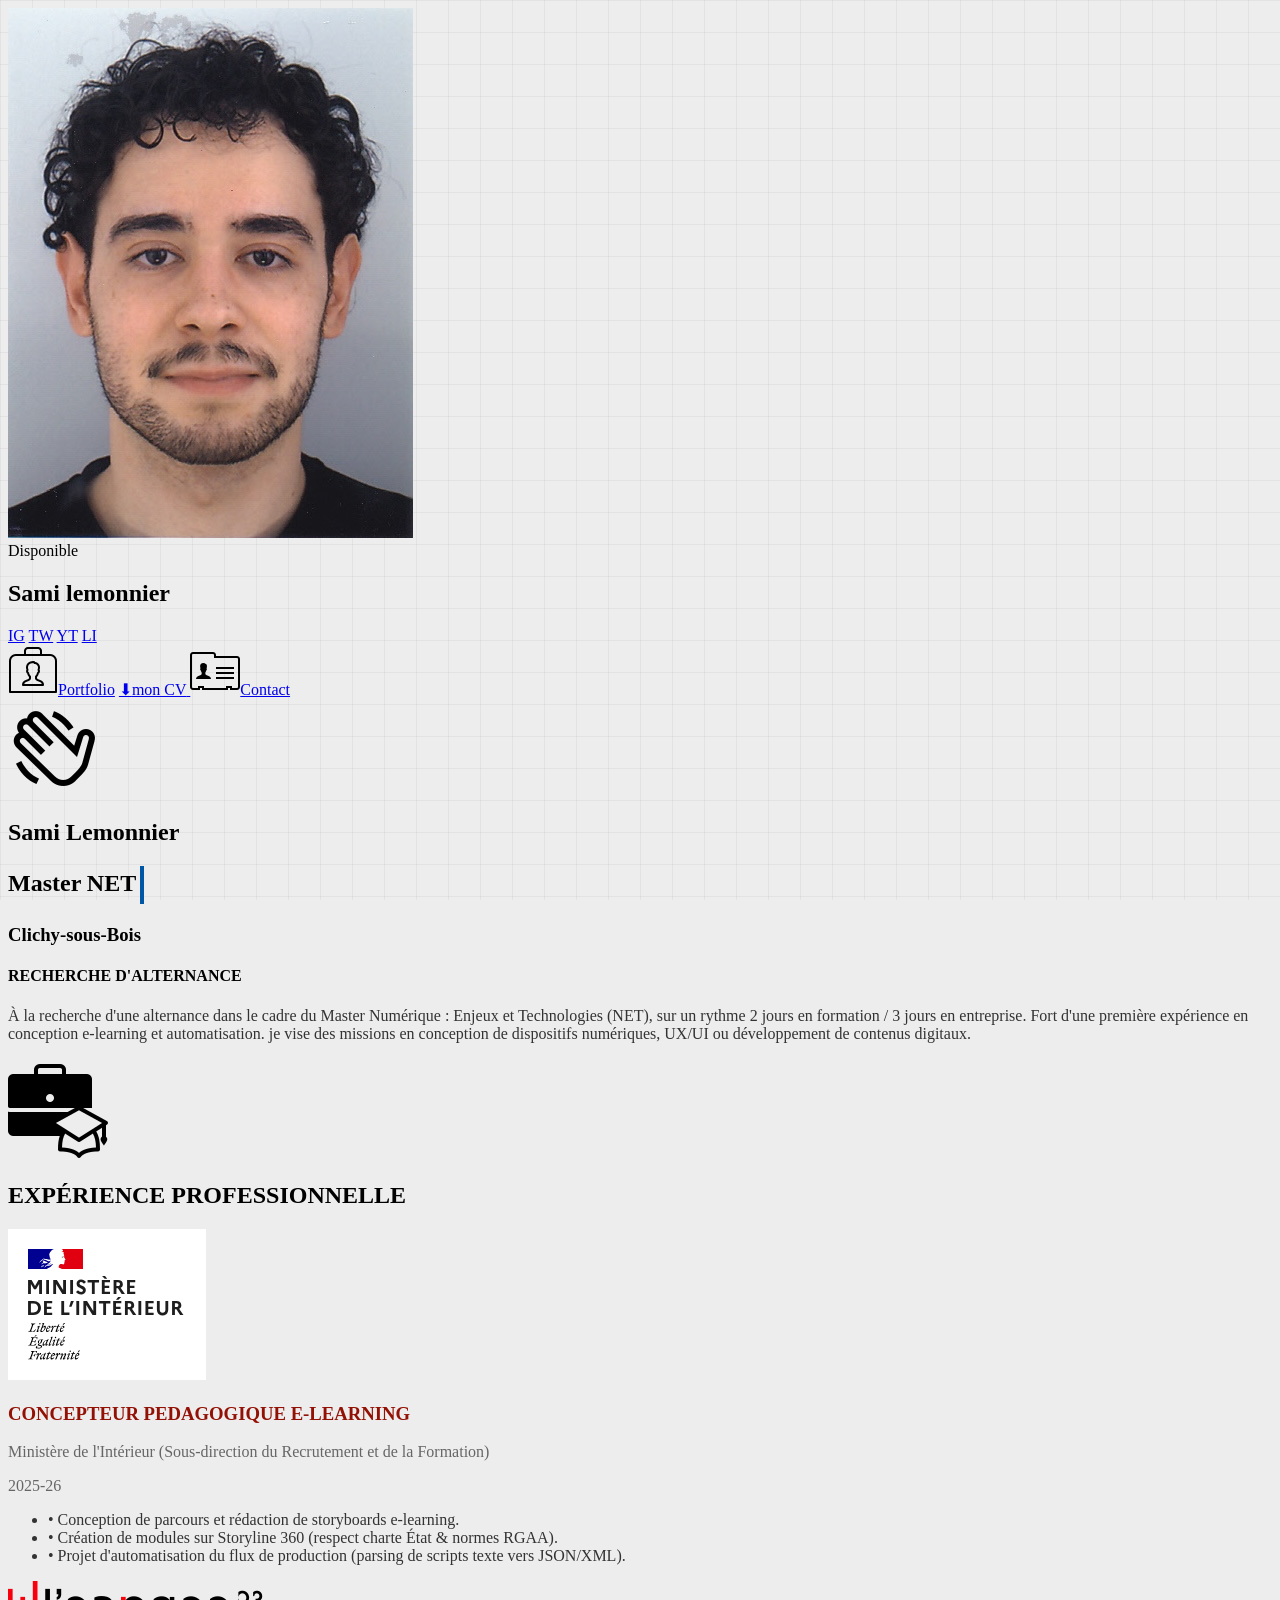
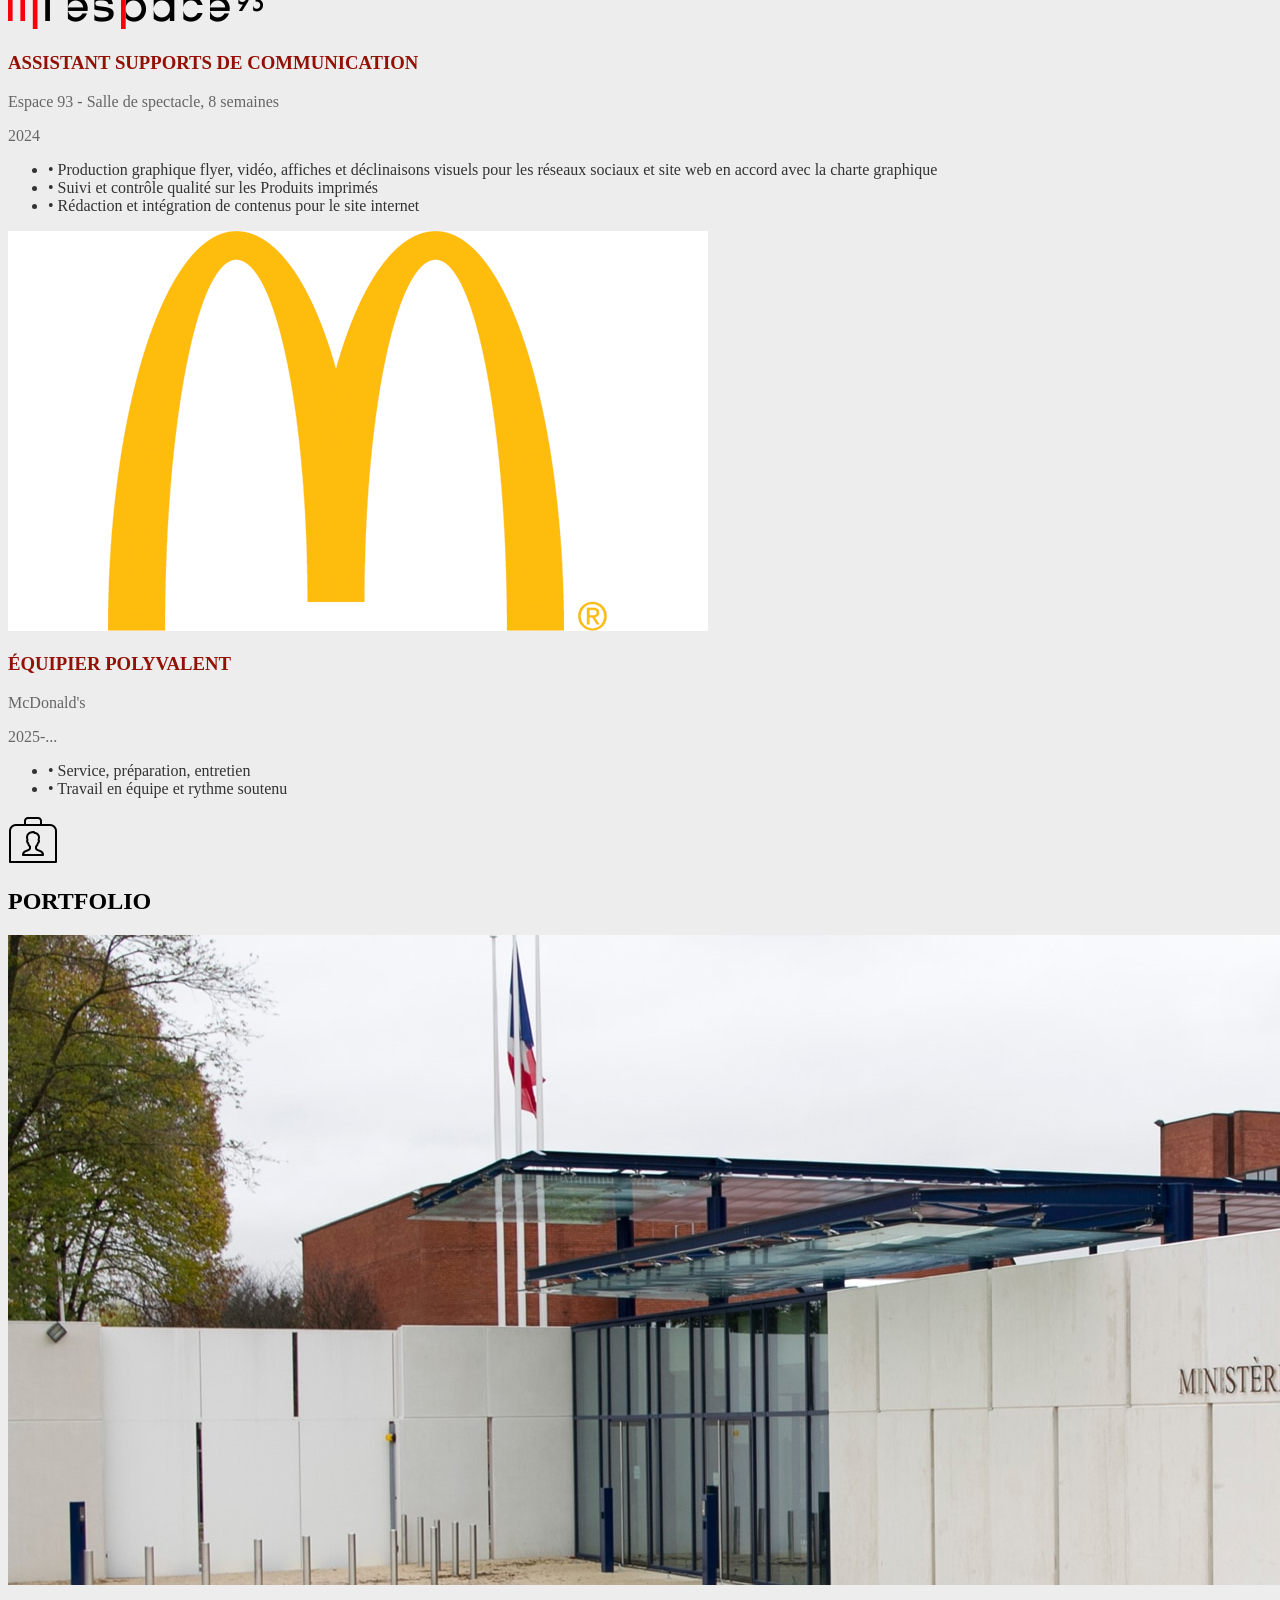
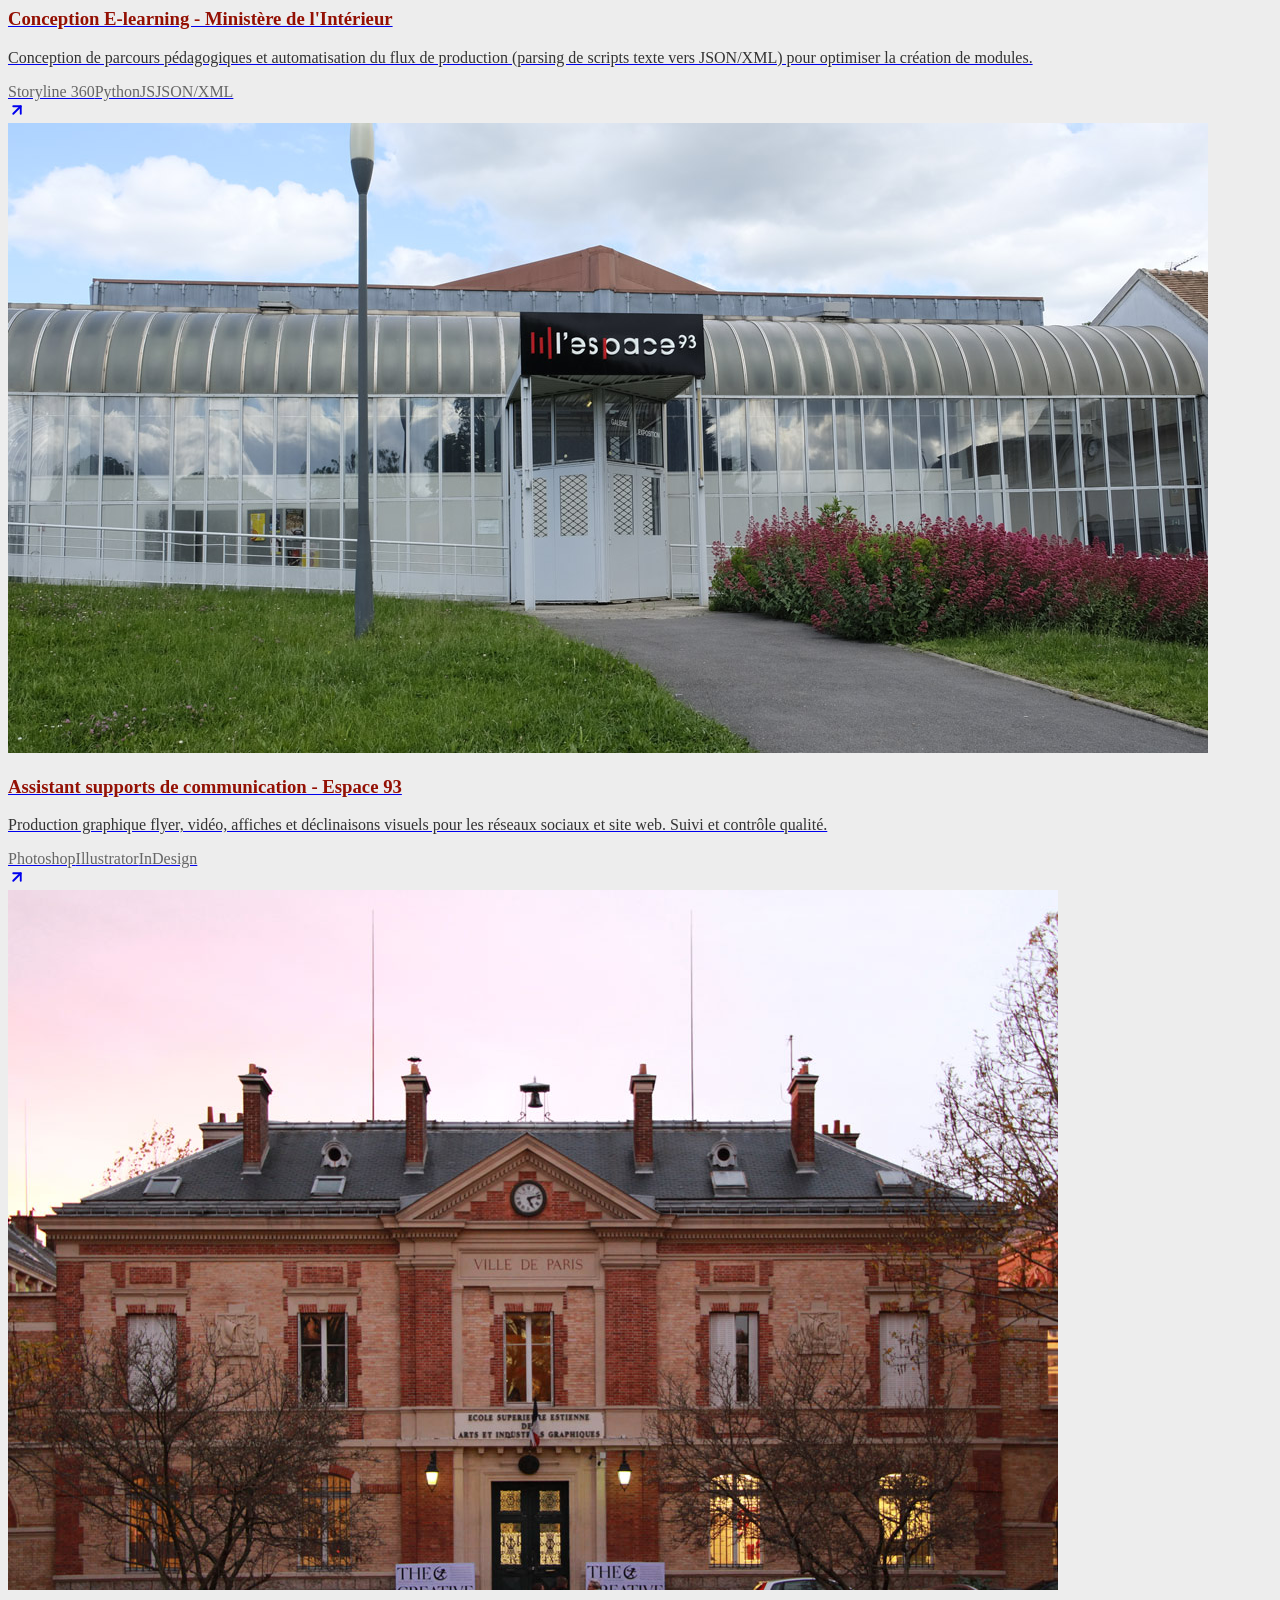
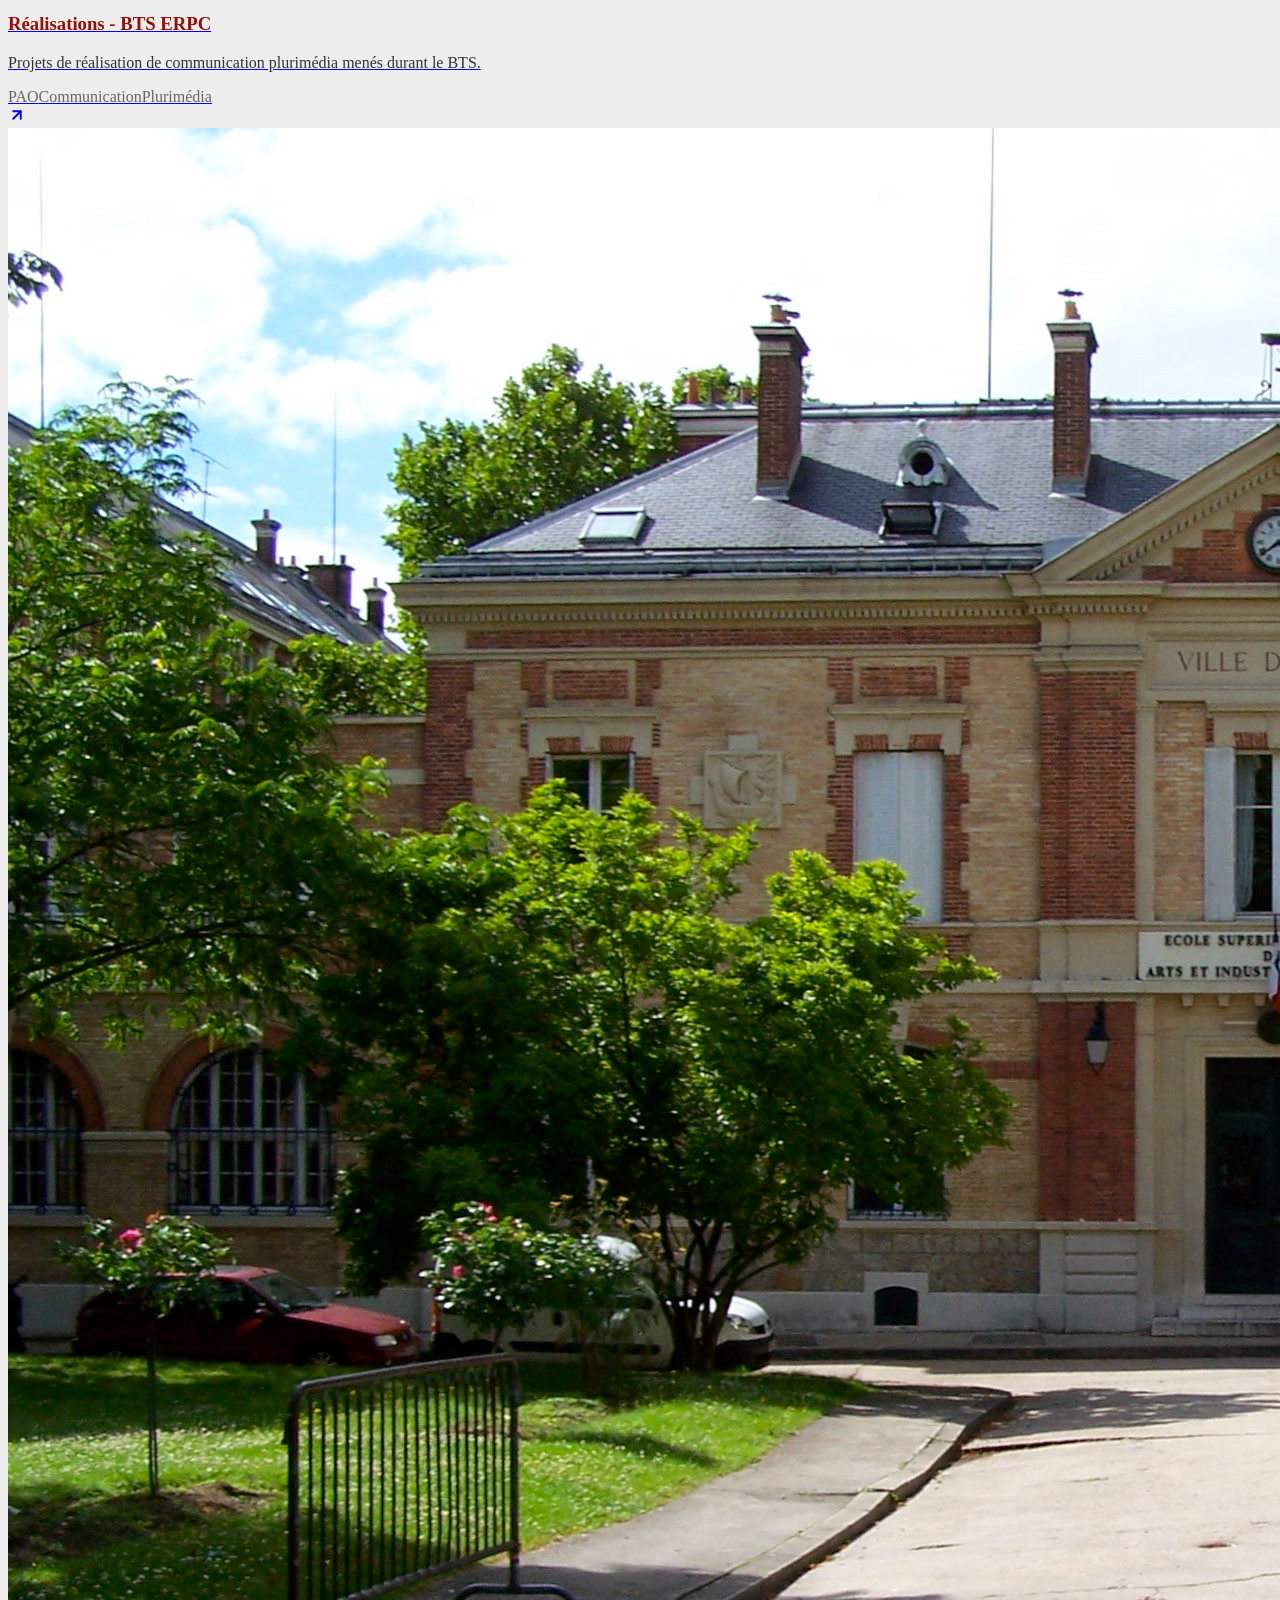
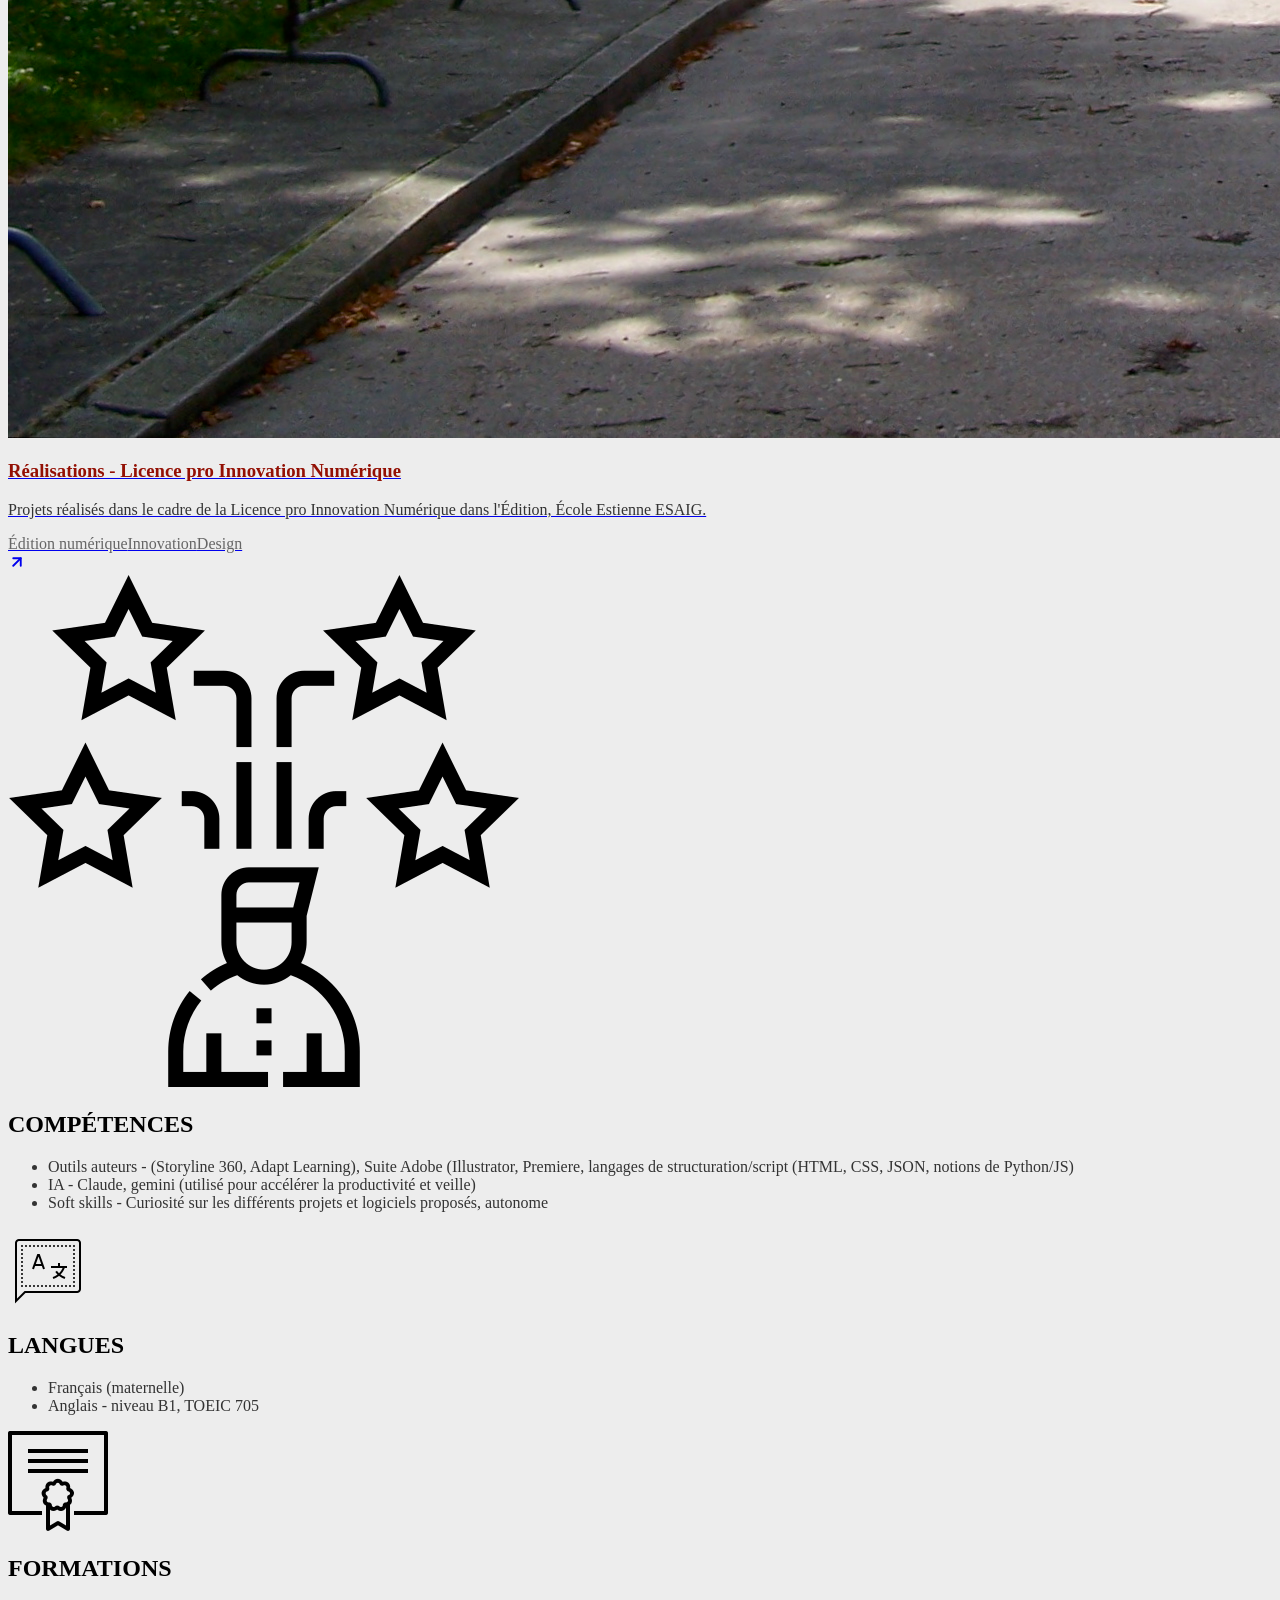
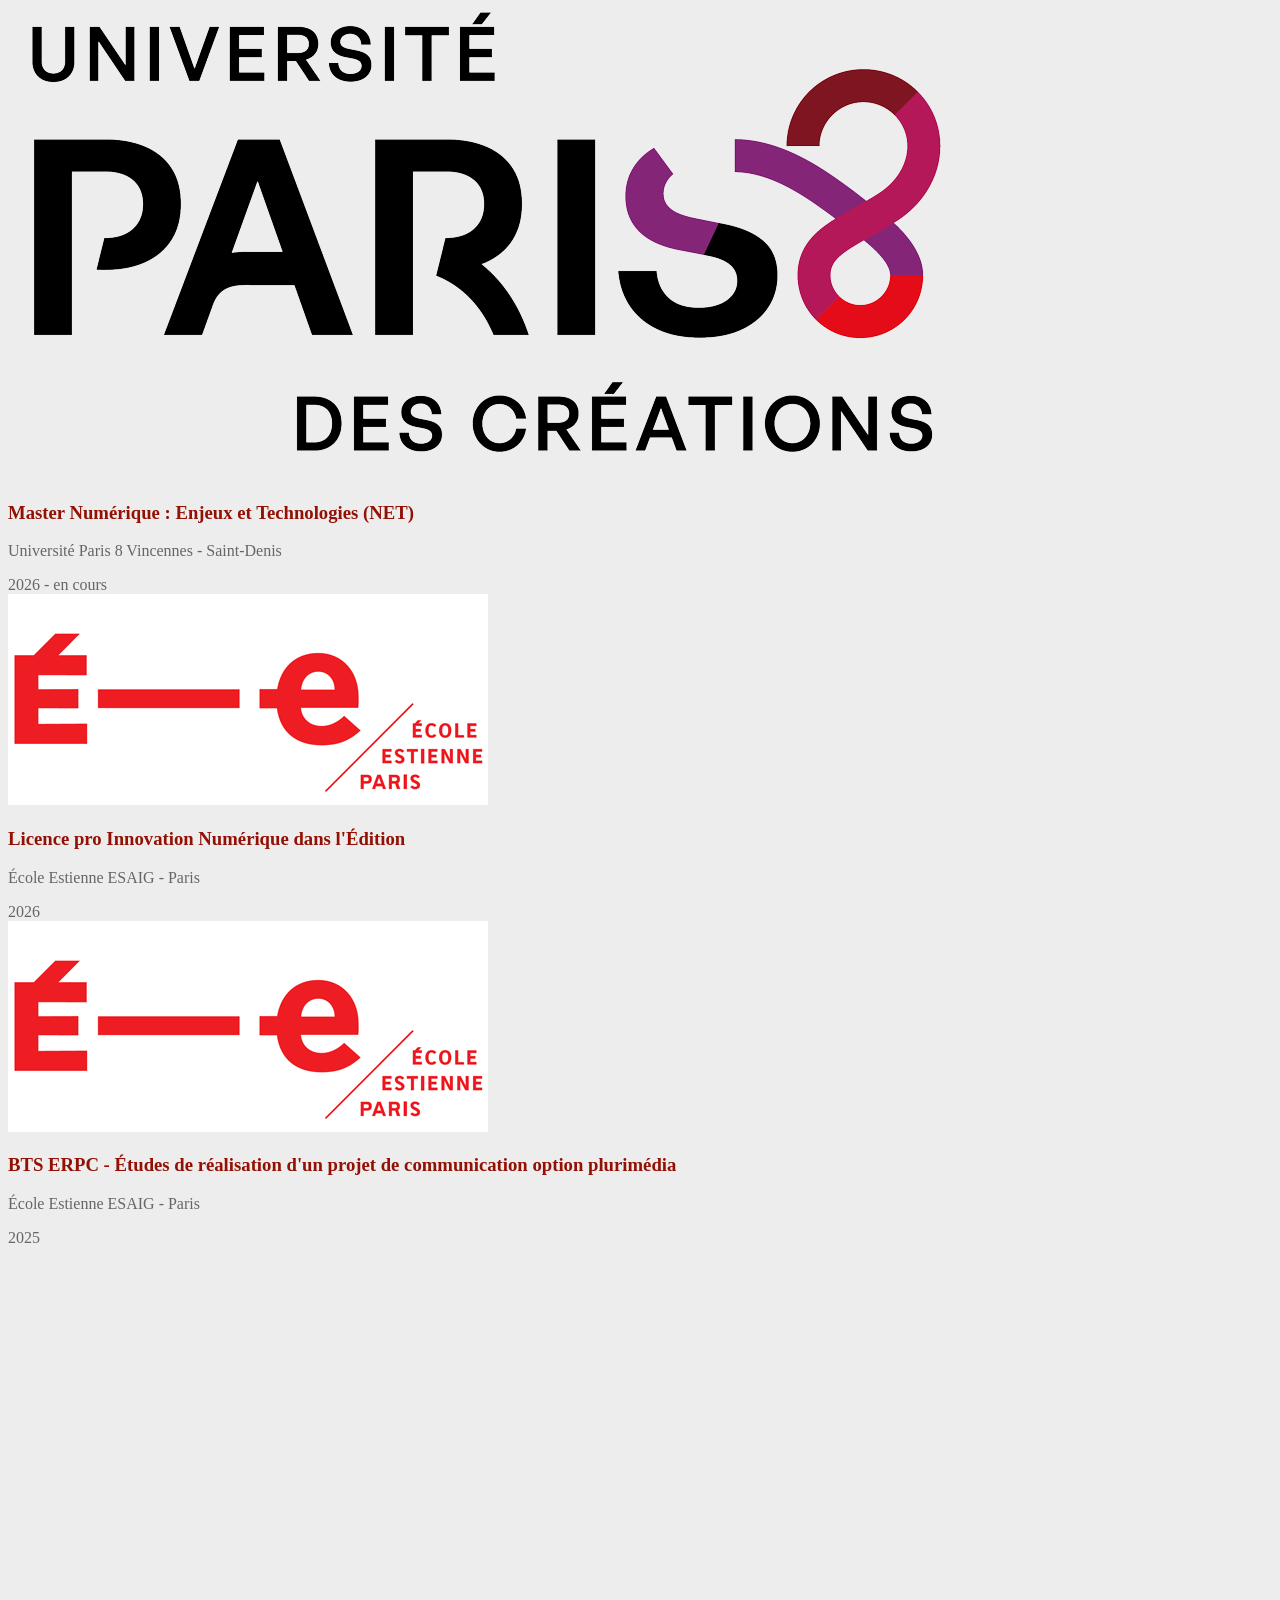
==== index.html @ 73769d4d "Add files via upload Ajout des fichiers du site" ====
<!DOCTYPE html><html class="bg-[#ededed] text-black font-sans min-h-screen" lang="fr" style=""><head>
<meta charset="utf-8">
<meta content="width=device-width, initial-scale=1.0" name="viewport">
<title>Sami Lemonnier - CV / Portfolio</title>
<script src="https://cdn.tailwindcss.com?plugins=forms,container-queries"></script>
<link href="https://fonts.googleapis.com/css2?family=Poppins:wght@300;400;500;600;700&display=swap" rel="stylesheet">
<script>
tailwind.config = {
  theme: {
    extend: {
      fontFamily: {
        sans: ['Poppins', 'sans-serif']
      },
      colors: {
        'surface': '#ededed',
        'surface-container': '#f4f3f3',
        'azure': '#0057a5',
        'accent-red': '#931004',
        'divider': '#3f3f3e',
      }
    }
  }
}
  </script>



<style>
.reveal {
  opacity: 0;
  transform: translateY(40px) scale(0.97);
  transition: opacity 0.8s cubic-bezier(0.16, 1, 0.3, 1), transform 0.8s cubic-bezier(0.16, 1, 0.3, 1);
  will-change: opacity, transform;
}
.reveal-card {
  transform: translateY(35px) scale(0.93);
}
.reveal-card.visible {
  transform: translateY(0) scale(1);
}
.reveal.visible {
  opacity: 1;
  transform: translateY(0) scale(1);
}
.reveal-card {
  transition: opacity 0.8s cubic-bezier(0.16, 1, 0.3, 1), transform 0.8s cubic-bezier(0.16, 1, 0.3, 1), box-shadow 0.3s ease;
}

#cursor-gallery {
  transform: translate(-50%, -120%);
  opacity: 0;
  transition: opacity 0.2s ease;
}
#cursor-gallery.active {
  opacity: 1;
}
#cursor-gallery .gallery-img {
  opacity: 0;
  transform: translateY(10px) scale(0.8);
  transition: opacity 0.35s ease, transform 0.35s cubic-bezier(0.34, 1.56, 0.64, 1);
}
#cursor-gallery.active .gallery-img {
  opacity: 1;
  transform: translateY(0) scale(1);
}
#cursor-gallery .gallery-img:nth-child(1) { transition-delay: 0ms; }
#cursor-gallery .gallery-img:nth-child(2) { transition-delay: 40ms; }
#cursor-gallery .gallery-img:nth-child(3) { transition-delay: 80ms; }
#cursor-gallery .gallery-img:nth-child(4) { transition-delay: 120ms; }
#cursor-gallery .gallery-img:nth-child(5) { transition-delay: 160ms; }
</style>
</head>
<style>
  html {
    background-color: #ededed;
    background-image:
      linear-gradient(rgba(63,63,62,0.06) 1px, transparent 1px),
      linear-gradient(90deg, rgba(63,63,62,0.06) 1px, transparent 1px);
    background-size: 32px 32px;
    background-attachment: fixed;
    min-height: 100vh;
  }
</style>
<body class="text-black p-4 md:p-8 flex flex-col md:flex-row gap-8 max-w-7xl mx-auto">
<!-- BEGIN: Sidebar / Profile Info -->
<aside class="w-full md:w-1/3 lg:w-1/4 flex flex-col gap-6" data-purpose="sidebar-profile">
<!-- Profile Card -->
<div class="bg-white rounded-none p-6 shadow-sm border border-gray-200 flex flex-col items-center text-center">
<img alt="Sami Lemonnier Profile Picture" class="w-48 h-64 rounded-none object-cover object-top mb-4" src="images/photo-SAMI-souriant.jpg">
<div class="bg-transparent border border-[#455252] text-black text-xs font-semibold px-3 py-1 rounded-none flex items-center gap-2 mb-4">
<span class="relative flex items-center justify-center w-2 h-2">
<span class="absolute inset-0 rounded-full bg-green-500 opacity-75 animate-ping"></span>
<span class="w-2 h-2 rounded-full bg-green-500"></span>
</span>
        Disponible
      </div>
<h2 class="text-2xl font-bold mb-4">Sami lemonnier</h2>
<!-- Social Links (Placeholders) -->
<div class="flex gap-3 mb-6">
<a class="w-10 h-10 rounded-full bg-surface flex items-center justify-center hover:bg-gray-200 transition-colors" href="#">IG</a>
<a class="w-10 h-10 rounded-full bg-surface flex items-center justify-center hover:bg-gray-200 transition-colors" href="#">TW</a>
<a class="w-10 h-10 rounded-full bg-surface flex items-center justify-center hover:bg-gray-200 transition-colors" href="#">YT</a>
<a class="w-10 h-10 rounded-full bg-surface flex items-center justify-center hover:bg-gray-200 transition-colors" href="#">LI</a>
</div>
<!-- Action Buttons -->
<div class="w-full flex gap-3"><a class="flex-1 border border-divider text-black py-2 rounded-none text-sm font-medium hover:bg-gray-100 transition-colors flex flex-col items-center justify-center gap-1 text-center whitespace-nowrap" href="#portfolio"><img class="w-4 h-4 object-contain" alt="Icône Portfolio" src="images/icone_portfolio.png"><span class="text-xs leading-none">Portfolio</span></a>
<a class="flex-1 border border-divider text-black py-2 rounded-none text-sm font-medium hover:bg-gray-100 transition-colors flex flex-col items-center justify-center gap-1 text-center whitespace-nowrap" href="documents/CV_Sami_Lemonnier.pdf" target="_blank" rel="noopener noreferrer">
<span class="text-base leading-none">⬇</span><span class="text-xs leading-none">mon CV</span>
        </a>
<a class="flex-1 bg-[#00bfff] text-black py-2 rounded-none text-sm font-medium hover:bg-opacity-80 transition-colors flex flex-col items-center justify-center gap-1 text-center whitespace-nowrap" href="#contact">
<img class="w-4 h-4 object-contain" alt="Icône Contact" src="images/icons8-carte-contact-50.png"><span class="text-xs leading-none">Contact</span>
        </a>
</div>
</div>
</aside>
<!-- END: Sidebar / Profile Info -->
<!-- BEGIN: Main Content Area -->
<main class="w-full md:w-2/3 lg:w-3/4 flex flex-col gap-12 pb-12" data-purpose="main-content">
<!-- Hero Section -->
<section data-purpose="hero-intro" class="reveal relative">
<div class="relative z-10 pt-2">
<img class="w-10 h-10 mb-4 object-contain" alt="Icône bienvenue" src="images/icons_hello.png">
<h1 class="text-4xl md:text-5xl lg:text-6xl font-bold mb-2 leading-tight">
        Sami Lemonnier
      </h1>
<h2 class="text-3xl md:text-4xl lg:text-5xl font-bold text-azure mb-2" style="white-space: nowrap; overflow: hidden;">
        <span id="typewriter-text"></span><span id="typewriter-cursor" style="display: inline-block; background-color: #0057a5; width: 4px; height: 38.4px; margin-left: 4px; animation: 1s steps(1, start) infinite blink; vertical-align: middle;"></span>
      </h2>
<h3 class="text-2xl md:text-3xl lg:text-4xl font-bold mb-6">
        Clichy-sous-Bois
      </h3>
<div class="mt-8">
<h4 class="text-sm font-bold uppercase tracking-wider mb-3">RECHERCHE D'ALTERNANCE</h4>
<p class="text-gray-700 leading-relaxed text-sm md:text-base max-w-3xl" style="color: rgb(51, 51, 51);">À la recherche d'une alternance dans le cadre du Master Numérique : Enjeux et Technologies (NET), sur un rythme 2 jours en formation / 3 jours en entreprise. Fort d'une première expérience en conception e-learning et automatisation. je vise des missions en conception de dispositifs numériques, UX/UI ou développement de contenus digitaux.</p>
</div>
</div>
<div class="grid-panel w-full h-6 md:h-8 mt-8"></div>
</section>
<!-- Experience Section -->
<section data-purpose="experience" class="reveal">
<div class="flex items-center gap-3 mb-6">
<img class="w-6 h-6 object-contain" alt="Icône expérience" src="images/icons_exp_pro.png">
<h2 class="text-xl font-bold uppercase tracking-wide text-azure">EXPÉRIENCE PROFESSIONNELLE</h2>
</div>
<div class="flex flex-col gap-4"><article class="bg-white border border-gray-200 rounded-none p-6 shadow-sm hover:shadow-md transition-shadow"><div class="flex justify-between items-start mb-4"><div class="flex items-center gap-4"><img class="w-10 h-10 rounded-none object-contain" alt="Logo Ministère de l'Intérieur" src="images/Logo_du_Ministere_de_l'Interieur_(2020).svg"><div><h3 class="font-bold text-lg" style="color: rgb(147, 16, 4); font-weight: bold;">CONCEPTEUR PEDAGOGIQUE E-LEARNING</h3><p class="text-gray-500 text-sm" style="color: rgb(102, 102, 102);">Ministère de l'Intérieur (Sous-direction du Recrutement et de la Formation)</p></div></div><span class="bg-surface text-gray-600 px-3 py-1 rounded-none text-sm font-medium" style="color: rgb(102, 102, 102);">2025-26</span></div><ul class="text-gray-700 text-sm space-y-2 list-none pl-1" style="color: rgb(51, 51, 51);"><li class="">• Conception de parcours et rédaction de storyboards e-learning.</li><li class="">• Création de modules sur Storyline 360 (respect charte État &amp; normes RGAA).</li><li class="">• Projet d'automatisation du flux de production (parsing de scripts texte vers JSON/XML).</li></ul></article><article class="bg-white border border-gray-200 rounded-none p-6 shadow-sm hover:shadow-md transition-shadow"><div class="flex justify-between items-start mb-4"><div class="flex items-center gap-4"><img class="w-10 h-10 rounded-none object-contain" alt="Logo Espace 93" src="images/logo_espace_93.png"><div><h3 class="font-bold text-lg" style="color: rgb(147, 16, 4); font-weight: bold;">ASSISTANT SUPPORTS DE COMMUNICATION</h3><p class="text-gray-500 text-sm" style="color: rgb(102, 102, 102);">Espace 93 - Salle de spectacle, 8 semaines</p></div></div><span class="bg-surface text-gray-600 px-3 py-1 rounded-none text-sm font-medium" style="color: rgb(102, 102, 102);">2024</span></div><ul class="text-gray-700 text-sm space-y-2 list-none pl-1" style="color: rgb(51, 51, 51);"><li class="">• Production graphique flyer, vidéo, affiches et déclinaisons visuels pour les réseaux sociaux et site web en accord avec la charte graphique</li><li class="">• Suivi et contrôle qualité sur les Produits imprimés</li><li class="">• Rédaction et intégration de contenus pour le site internet</li></ul></article><article class="bg-white border border-gray-200 rounded-none p-6 shadow-sm hover:shadow-md transition-shadow"><div class="flex justify-between items-start mb-4"><div class="flex items-center gap-4"><img class="w-10 h-10 rounded-none object-contain" alt="Logo McDonald's" src="images/Logo_macdonald.png"><div><h3 class="font-bold text-lg" style="color: rgb(147, 16, 4); font-weight: bold;">ÉQUIPIER POLYVALENT</h3><p class="text-gray-500 text-sm" style="color: rgb(102, 102, 102);">McDonald's</p></div></div><span class="bg-surface text-gray-600 px-3 py-1 rounded-none text-sm font-medium" style="color: rgb(102, 102, 102);">2025-...</span></div><ul class="text-gray-700 text-sm space-y-2 list-none pl-1" style="color: rgb(51, 51, 51);"><li class="">• Service, préparation, entretien</li><li class="">• Travail en équipe et rythme soutenu</li></ul></article></div>
</section>
<!-- Portfolio Section -->
<section data-purpose="portfolio" id="portfolio" class="flex flex-col gap-6"><div class="flex items-center gap-3 mb-6"><img class="w-6 h-6 object-contain" alt="Icône portfolio" src="images/icone_portfolio.png"><h2 class="text-xl font-bold uppercase tracking-wide text-azure">PORTFOLIO</h2></div><div class="grid grid-cols-1 md:grid-cols-2 gap-0">

<a href="portfolio-ministere-interieur.html" class="reveal reveal-stagger reveal-card bg-white border border-gray-200 -m-px rounded-none overflow-hidden shadow-sm hover:shadow-md hover:z-10 relative group block" style="transition-delay:0ms;"><div class="h-48 bg-gray-100 flex items-center justify-center text-gray-400 overflow-hidden"><img class="w-full h-full object-cover transition-transform duration-500 ease-out group-hover:scale-110" alt="Image Ministère de l'Intérieur" src="images/SDRF-LOGNES.jpg"></div><div class="p-6"><h3 class="font-bold text-lg mb-2" style="color: #931004;">Conception E-learning - Ministère de l'Intérieur</h3><p class="text-sm mb-4" style="color: #333333;">Conception de parcours pédagogiques et automatisation du flux de production (parsing de scripts texte vers JSON/XML) pour optimiser la création de modules.</p><div class="flex gap-2 flex-wrap"><span class="text-xs px-2 py-1 bg-surface rounded-none" style="color: #666666;">Storyline 360</span><span class="text-xs px-2 py-1 bg-surface rounded-none" style="color: #666666;">Python</span><span class="text-xs px-2 py-1 bg-surface rounded-none" style="color: #666666;">JS</span><span class="text-xs px-2 py-1 bg-surface rounded-none" style="color: #666666;">JSON/XML</span></div></div><div class="absolute bottom-4 right-4 w-10 h-10 rounded-full border-2 border-accent-red flex items-center justify-center text-accent-red transition-all duration-300 group-hover:bg-accent-red group-hover:text-white group-hover:rotate-45 active:scale-90">
<svg xmlns="http://www.w3.org/2000/svg" width="18" height="18" viewBox="0 0 24 24" fill="none" stroke="currentColor" stroke-width="2.5" stroke-linecap="round" stroke-linejoin="round"><line x1="7" y1="17" x2="17" y2="7"></line><polyline points="7 7 17 7 17 17"></polyline></svg>
</div></a>

<a href="portfolio-espace93.html" class="reveal reveal-stagger reveal-card bg-white border border-gray-200 -m-px rounded-none overflow-hidden shadow-sm hover:shadow-md hover:z-10 relative group block" style="transition-delay:180ms;"><div class="h-48 bg-gray-100 flex items-center justify-center text-gray-400 overflow-hidden"><img class="w-full h-full object-cover transition-transform duration-500 ease-out group-hover:scale-110" alt="Image Espace 93" src="images/photo_Espace93.jpg"></div><div class="p-6"><h3 class="font-bold text-lg mb-2" style="color: #931004;">Assistant supports de communication - Espace 93</h3><p class="text-sm mb-4" style="color: #333333;">Production graphique flyer, vidéo, affiches et déclinaisons visuels pour les réseaux sociaux et site web. Suivi et contrôle qualité.</p><div class="flex gap-2 flex-wrap"><span class="text-xs px-2 py-1 bg-surface rounded-none" style="color: #666666;">Photoshop</span><span class="text-xs px-2 py-1 bg-surface rounded-none" style="color: #666666;">Illustrator</span><span class="text-xs px-2 py-1 bg-surface rounded-none" style="color: #666666;">InDesign</span></div></div><div class="absolute bottom-4 right-4 w-10 h-10 rounded-full border-2 border-accent-red flex items-center justify-center text-accent-red transition-all duration-300 group-hover:bg-accent-red group-hover:text-white group-hover:rotate-45 active:scale-90">
<svg xmlns="http://www.w3.org/2000/svg" width="18" height="18" viewBox="0 0 24 24" fill="none" stroke="currentColor" stroke-width="2.5" stroke-linecap="round" stroke-linejoin="round"><line x1="7" y1="17" x2="17" y2="7"></line><polyline points="7 7 17 7 17 17"></polyline></svg>
</div></a>

<a href="portfolio-licence-pro.html" class="reveal reveal-stagger reveal-card bg-white border border-gray-200 -m-px rounded-none overflow-hidden shadow-sm hover:shadow-md hover:z-10 relative group block" style="transition-delay:360ms;"><div class="h-48 bg-gray-100 flex items-center justify-center text-gray-400 overflow-hidden"><img class="w-full h-full object-cover transition-transform duration-500 ease-out group-hover:scale-110" alt="Image BTS ERPC" src="images/estienne-2.jpg"></div><div class="p-6"><h3 class="font-bold text-lg mb-2" style="color: #931004;">Réalisations - BTS ERPC</h3><p class="text-sm mb-4" style="color: #333333;">Projets de réalisation de communication plurimédia menés durant le BTS.</p><div class="flex gap-2 flex-wrap"><span class="text-xs px-2 py-1 bg-surface rounded-none" style="color: #666666;">PAO</span><span class="text-xs px-2 py-1 bg-surface rounded-none" style="color: #666666;">Communication</span><span class="text-xs px-2 py-1 bg-surface rounded-none" style="color: #666666;">Plurimédia</span></div></div><div class="absolute bottom-4 right-4 w-10 h-10 rounded-full border-2 border-accent-red flex items-center justify-center text-accent-red transition-all duration-300 group-hover:bg-accent-red group-hover:text-white group-hover:rotate-45 active:scale-90">
<svg xmlns="http://www.w3.org/2000/svg" width="18" height="18" viewBox="0 0 24 24" fill="none" stroke="currentColor" stroke-width="2.5" stroke-linecap="round" stroke-linejoin="round"><line x1="7" y1="17" x2="17" y2="7"></line><polyline points="7 7 17 7 17 17"></polyline></svg>
</div></a>

<a href="portfolio-licence-pro.html" class="reveal reveal-stagger reveal-card bg-white border border-gray-200 -m-px rounded-none overflow-hidden shadow-sm hover:shadow-md hover:z-10 relative group block" style="transition-delay:540ms;"><div class="h-48 bg-gray-100 flex items-center justify-center text-gray-400 overflow-hidden"><img class="w-full h-full object-cover transition-transform duration-500 ease-out group-hover:scale-110" alt="Image Licence pro" src="images/Ecole_Estienne_Paris.jpeg"></div><div class="p-6"><h3 class="font-bold text-lg mb-2" style="color: #931004;">Réalisations - Licence pro Innovation Numérique</h3><p class="text-sm mb-4" style="color: #333333;">Projets réalisés dans le cadre de la Licence pro Innovation Numérique dans l'Édition, École Estienne ESAIG.</p><div class="flex gap-2 flex-wrap"><span class="text-xs px-2 py-1 bg-surface rounded-none" style="color: #666666;">Édition numérique</span><span class="text-xs px-2 py-1 bg-surface rounded-none" style="color: #666666;">Innovation</span><span class="text-xs px-2 py-1 bg-surface rounded-none" style="color: #666666;">Design</span></div></div><div class="absolute bottom-4 right-4 w-10 h-10 rounded-full border-2 border-accent-red flex items-center justify-center text-accent-red transition-all duration-300 group-hover:bg-accent-red group-hover:text-white group-hover:rotate-45 active:scale-90">
<svg xmlns="http://www.w3.org/2000/svg" width="18" height="18" viewBox="0 0 24 24" fill="none" stroke="currentColor" stroke-width="2.5" stroke-linecap="round" stroke-linejoin="round"><line x1="7" y1="17" x2="17" y2="7"></line><polyline points="7 7 17 7 17 17"></polyline></svg>
</div></a>

</div></section>

<section class="grid grid-cols-1 md:grid-cols-2 gap-8"><div data-purpose="competences"><div class="flex items-center gap-3 mb-6"><img class="w-6 h-6 object-contain" alt="Icône compétences" src="images/skills.png"><h2 class="text-xl font-bold uppercase tracking-wide text-azure">COMPÉTENCES</h2></div><ul class="space-y-4 text-sm" style="color: rgb(51, 51, 51);"><li class=""><span class="font-bold">Outils auteurs</span> - (Storyline 360, Adapt Learning), Suite Adobe (Illustrator, Premiere, langages de structuration/script (HTML, CSS, JSON, notions de Python/JS)</li><li class=""><span class="font-bold">IA</span> - Claude, gemini (utilisé pour accélérer la productivité et veille)</li><li class=""><span class="font-bold">Soft skills</span> - Curiosité sur les différents projets et logiciels proposés, autonome</li></ul></div><div data-purpose="languages"><div class="flex items-center gap-3 mb-6"><img class="w-6 h-6 object-contain" alt="Icône langues" src="images/icons-langue.png"><h2 class="text-xl font-bold uppercase tracking-wide text-azure">LANGUES</h2></div><ul class="space-y-2 text-sm" style="color: rgb(51, 51, 51);"><li class="">Français (maternelle)</li><li class="">Anglais - niveau B1, TOEIC 705</li></ul></div></section>
<!-- Formations Section -->
<section data-purpose="formations" class="reveal">
<div class="flex items-center gap-3 mb-6">
<img class="w-6 h-6 object-contain" alt="Icône formation" src="images/icons8-diplome-100.png">
<h2 class="text-xl font-bold uppercase tracking-wide text-azure">FORMATIONS</h2>
</div>
<div class="flex flex-col gap-4"><article class="bg-white border border-gray-200 rounded-none p-6 shadow-sm hover:shadow-md transition-shadow"><div class="flex justify-between items-start mb-4"><div class="flex items-center gap-4"><img class="w-10 h-10 rounded-none object-contain" alt="Logo Université Paris 8" src="images/logo_paris8.png"><div><h3 class="font-bold text-lg leading-tight mb-1" style="color: rgb(147, 16, 4); font-weight: bold;">Master Numérique : Enjeux et Technologies (NET)</h3><p class="text-gray-500 text-sm" style="color: rgb(102, 102, 102);">Université Paris 8 Vincennes - Saint-Denis</p></div></div><span class="bg-surface text-gray-600 px-3 py-1 rounded-none text-sm font-medium shrink-0 ml-4" style="color: rgb(102, 102, 102);">2026 - en cours</span></div></article><article class="bg-white border border-gray-200 rounded-none p-6 shadow-sm hover:shadow-md transition-shadow"><div class="flex justify-between items-start mb-4"><div class="flex items-center gap-4"><img class="w-10 h-10 rounded-none object-contain" alt="Logo École Estienne ESAIG" src="images/Logo_Ecole_Estienne.jpg"><div><h3 class="font-bold text-lg leading-tight mb-1" style="color: rgb(147, 16, 4); font-weight: bold;">Licence pro Innovation Numérique dans l'Édition</h3><p class="text-gray-500 text-sm" style="color: rgb(102, 102, 102);">École Estienne ESAIG - Paris</p></div></div><span class="bg-surface text-gray-600 px-3 py-1 rounded-none text-sm font-medium shrink-0 ml-4" style="color: rgb(102, 102, 102);">2026</span></div></article><article class="bg-white border border-gray-200 rounded-none p-6 shadow-sm hover:shadow-md transition-shadow"><div class="flex justify-between items-start mb-4"><div class="flex items-center gap-4"><img class="w-10 h-10 rounded-none object-contain" alt="Logo Lycée Renée Cassin" src="images/Logo_Ecole_Estienne.jpg"><div><h3 class="font-bold text-lg leading-tight mb-1" style="color: rgb(147, 16, 4); font-weight: bold;">BTS ERPC - Études de réalisation d'un projet de communication option plurimédia</h3><p class="text-gray-500 text-sm" style="color: rgb(102, 102, 102);">École Estienne ESAIG - Paris</p></div></div><span class="bg-surface text-gray-600 px-3 py-1 rounded-none text-sm font-medium shrink-0 ml-4" style="color: rgb(102, 102, 102);">2025</span></div></article></div>
</section>
<!-- Logiciels Section -->
<section data-purpose="software-skills" class="reveal">
<div class="flex items-center gap-3 mb-6">
<img class="w-6 h-6 object-contain" alt="Icône logiciels" src="images/icon-logiciels.png">
<h2 class="text-xl font-bold uppercase tracking-wide text-azure">Logiciels</h2>
</div>
<div class="grid grid-cols-1 sm:grid-cols-2 lg:grid-cols-3 gap-4"><div class="bg-white border border-gray-200 rounded-none p-4 flex items-center gap-4 shadow-sm"><img class="w-12 h-12 rounded-none object-contain" alt="Logo InDesign" src="images/InDesign-icon.svg"><div><h4 class="font-bold text-sm">InDesign</h4></div></div><div class="bg-white border border-gray-200 rounded-none p-4 flex items-center gap-4 shadow-sm"><img class="w-12 h-12 rounded-none object-contain" alt="Logo Photoshop" src="images/Adobe_Photoshop_con.svg"><div><h4 class="font-bold text-sm">Photoshop</h4></div></div><div class="bg-white border border-gray-200 rounded-none p-4 flex items-center gap-4 shadow-sm"><img class="w-12 h-12 rounded-none object-contain" alt="Logo Excel" src="images/Microsoft_Office_Excel-logo.svg"><div><h4 class="font-bold text-sm">Excel</h4></div></div><div class="bg-white border border-gray-200 rounded-none p-4 flex items-center gap-4 shadow-sm"><img class="w-12 h-12 rounded-none object-contain" alt="Logo Acrobat pro" src="images/Adobe_Acrobat_DC_logo_2020.svg"><div><h4 class="font-bold text-sm">Acrobat pro</h4></div></div><div class="bg-white border border-gray-200 rounded-none p-4 flex items-center gap-4 shadow-sm"><img class="w-12 h-12 rounded-none object-contain" alt="Logo Illustrator" src="images/Adobe_Illustrator_CC_icon.svg"><div><h4 class="font-bold text-sm">Illustrator</h4></div></div><div class="bg-white border border-gray-200 rounded-none p-4 flex items-center gap-4 shadow-sm"><img class="w-12 h-12 rounded-none object-contain" alt="Logo Premiere pro" src="images/Adobe_Premiere_Pro_CC_icon.svg"><div><h4 class="font-bold text-sm">Premiere pro</h4></div></div><div class="bg-white border border-gray-200 rounded-none p-4 flex items-center gap-4 shadow-sm"><img class="w-12 h-12 rounded-none object-contain" alt="Logo Visual Studio Code" src="images/Visual_Studio_Code_1.35_icon.svg"><div><h4 class="font-bold text-sm">Visual Code</h4></div></div><div class="bg-white border border-gray-200 rounded-none p-4 flex items-center gap-4 shadow-sm"><img class="w-12 h-12 rounded-none object-contain" alt="Logo WordPress" src="images/WordPress-logotype-wmark.png"><div><h4 class="font-bold text-sm">WordPress</h4></div></div><div class="bg-white border border-gray-200 rounded-none p-4 flex items-center gap-4 shadow-sm"><img class="w-12 h-12 rounded-none object-contain" alt="Logo Storyline" src="images/logo-Articulate-Storyline.svg"><div><h4 class="font-bold text-sm">Storyline</h4></div></div><div class="bg-white border border-gray-200 rounded-none p-4 flex items-center gap-4 shadow-sm"><img class="w-12 h-12 rounded-none object-contain" alt="Logo Figma" src="images/Figma-logo.svg"><div><h4 class="font-bold text-sm">Figma</h4></div></div></div>
</section>
<section data-purpose="interests" class="reveal"><div class="flex items-center gap-3 mb-6"><img class="w-6 h-6 object-contain" alt="Icône portfolio" src="images/passe-temps.png"><h2 class="text-xl font-bold uppercase tracking-wide text-azure">CENTRES D'INTÉRÊTS</h2></div><p class="text-gray-700 text-sm" style="color: rgb(51, 51, 51);"><span class="interest-hover cursor-pointer underline decoration-dotted" data-gallery="cinema">Cinéma</span>, <span class="interest-hover cursor-pointer underline decoration-dotted" data-gallery="jeux">Jeux vidéo</span>, <span class="interest-hover cursor-pointer underline decoration-dotted" data-gallery="culture">Culture populaire</span></p>

</section>
<!-- Contact Section -->
<section data-purpose="contact-form-info" id="contact" class="reveal">
<div class="flex items-center gap-3 mb-6">
<img class="w-6 h-6 object-contain" alt="Icône contact" src="images/icons8-carte-contact-50.png">
<h2 class="text-xl font-bold uppercase tracking-wide text-azure">Contact</h2>
</div>
<div class="flex flex-col md:flex-row gap-8">
<!-- Contact Info -->
<div class="w-full md:w-1/2 flex flex-col gap-4">
<div class="bg-white border border-gray-200 rounded-none p-4 flex items-center gap-4 shadow-sm">
<span class="w-10 h-10 bg-green-100 text-green-600 rounded-full flex items-center justify-center p-2"><img class="w-full h-full object-contain" alt="Icône téléphone" src="images/icons8-telephone-80.png"></span>
<div>
<p class="text-gray-500 text-xs uppercase tracking-wide mb-1" style="color: rgb(102, 102, 102);">Numéro de contact</p>
<p class="font-bold text-sm">06.21.29.12.12</p>
</div>
</div>
<div class="bg-white border border-gray-200 rounded-none p-4 flex items-center gap-4 shadow-sm">
<span class="w-10 h-10 bg-blue-100 text-blue-600 rounded-full flex items-center justify-center p-2"><img class="w-full h-full object-contain" alt="Icône email" src="images/icons8-courrier-80.png"></span>
<div>
<p class="text-gray-500 text-xs uppercase tracking-wide mb-1" style="color: rgb(102, 102, 102);">E-mail</p>
<p class="font-bold text-sm">sami.lemonnier22@gmail.com</p>
</div>
</div>
<div class="bg-white border border-gray-200 rounded-none p-4 flex items-center gap-4 shadow-sm">
<span class="w-10 h-10 bg-red-100 text-red-600 rounded-full flex items-center justify-center p-2"><img class="w-full h-full object-contain" alt="Icône localisation" src="images/icons8-marqueur-de-plan-64.png"></span>
<div>
<p class="text-gray-500 text-xs uppercase tracking-wide mb-1" style="color: rgb(102, 102, 102);">Adresse</p>
<p class="font-bold text-sm">Clichy-sous-Bois</p>
</div>
</div>
</div>
<!-- Contact Form -->
<div class="w-full md:w-1/2">
<form id="contactForm" class="flex flex-col gap-4" action="https://formspree.io/f/xqpzabqe" method="POST">
<input class="w-full bg-white border border-gray-200 rounded-none p-3 text-sm focus:outline-none focus:border-azure shadow-sm" placeholder="Nom" type="text" name="nom" required>
<input class="w-full bg-white border border-gray-200 rounded-none p-3 text-sm focus:outline-none focus:border-azure shadow-sm" placeholder="Email" type="email" name="email" required>
<input class="w-full bg-white border border-gray-200 rounded-none p-3 text-sm focus:outline-none focus:border-azure shadow-sm" placeholder="numéro de téléphone" type="tel" name="telephone">
<textarea class="w-full bg-white border border-gray-200 rounded-none p-3 text-sm focus:outline-none focus:border-azure shadow-sm resize-none" placeholder="Message" rows="4" name="message" required></textarea>
<input type="hidden" name="_subject" value="Nouveau message depuis le portfolio">
<button id="contactSubmitBtn" class="w-full bg-[#00bfff] text-black font-medium py-3 rounded-none hover:bg-opacity-80 transition-colors mt-2" type="submit">
              Envoyer message
            </button>
</form>

<!-- Message de confirmation / erreur -->
<div id="formFeedback" class="mt-4 p-3 rounded-none text-sm hidden"></div>

</div>

<script>
document.addEventListener('DOMContentLoaded', function() {
  const form = document.getElementById('contactForm');
  const submitBtn = document.getElementById('contactSubmitBtn');
  const feedback = document.getElementById('formFeedback');

  form.addEventListener('submit', function(e) {
    e.preventDefault();

    const originalBtnText = submitBtn.textContent;
    submitBtn.textContent = 'Envoi en cours...';
    submitBtn.disabled = true;
    feedback.classList.add('hidden');

    const formData = new FormData(form);

    fetch(form.action, {
      method: 'POST',
      body: formData,
      headers: { 'Accept': 'application/json' }
    })
      .then(function(response) {
        if (response.ok) {
          feedback.textContent = 'Merci ! Votre message a bien été envoyé.';
          feedback.className = 'mt-4 p-3 rounded-none text-sm bg-green-100 text-green-800 border border-green-300';
          feedback.classList.remove('hidden');
          form.reset();
        } else {
          return response.json().then(function(data) {
            throw new Error(data.error || 'Une erreur est survenue.');
          });
        }
      })
      .catch(function(error) {
        feedback.textContent = 'Erreur lors de l\'envoi : ' + error.message + ' Réessayez ou contactez-moi directement par email.';
        feedback.className = 'mt-4 p-3 rounded-none text-sm bg-red-100 text-red-800 border border-red-300';
        feedback.classList.remove('hidden');
      })
      .finally(function() {
        submitBtn.textContent = originalBtnText;
        submitBtn.disabled = false;
      });
  });
});
</script>
</section>
</main>
<!-- END: Main Content Area -->









<style>
@keyframes blink {
    50% { opacity: 0; }
}
</style>
<script>
document.addEventListener('DOMContentLoaded', function() {
    const words = ["Étudiant", "Master NET", "Recherche d'alternance"];
    let wordIndex = 0, charIndex = 0, isDeleting = false;
    const textEl = document.getElementById('typewriter-text');

    function type() {
        const currentWord = words[wordIndex];
        if (!isDeleting) {
            textEl.textContent = currentWord.substring(0, charIndex + 1);
            charIndex++;
            if (charIndex === currentWord.length) {
                isDeleting = true;
                setTimeout(type, 1800);
                return;
            }
            setTimeout(type, 80);
        } else {
            textEl.textContent = currentWord.substring(0, charIndex - 1);
            charIndex--;
            if (charIndex === 0) {
                isDeleting = false;
                wordIndex = (wordIndex + 1) % words.length;
                setTimeout(type, 300);
                return;
            }
            setTimeout(type, 40);
        }
    }
    type();
});
</script>

<script>
document.addEventListener('DOMContentLoaded', function() {
    window.scrollTo(0,0);
    const revealEls = document.querySelectorAll('.reveal');
    const observer = new IntersectionObserver((entries) => {
        entries.forEach(entry => {
            if (entry.isIntersecting) {
                entry.target.classList.add('visible');
                observer.unobserve(entry.target);
            }
        });
    }, { threshold: 0.1, rootMargin: '0px 0px -50px 0px' });
    revealEls.forEach(el => observer.observe(el));
});
</script>

<script>
document.addEventListener('DOMContentLoaded', function() {
    let scrollAnimId = null;

    function smoothScrollToElement(targetEl, duration) {
        if (scrollAnimId) cancelAnimationFrame(scrollAnimId);

        const startY = window.scrollY;
        const startTime = performance.now();
        const maxScroll = document.documentElement.scrollHeight - window.innerHeight;

        function easeInOutQuad(t) {
            return t < 0.5 ? 2 * t * t : 1 - Math.pow(-2 * t + 2, 2) / 2;
        }

        function step(currentTime) {
            const elapsed = currentTime - startTime;
            const progress = Math.min(elapsed / duration, 1);
            const eased = easeInOutQuad(progress);

            const currentTargetY = Math.min(
                targetEl.getBoundingClientRect().top + window.scrollY - 20,
                maxScroll
            );
            const distance = currentTargetY - startY;
            window.scrollTo(0, startY + distance * eased);

            if (progress < 1) {
                scrollAnimId = requestAnimationFrame(step);
            } else {
                scrollAnimId = null;
            }
        }
        scrollAnimId = requestAnimationFrame(step);
    }

    document.querySelectorAll('a[href^="#"]').forEach(link => {
        link.addEventListener('click', function(e) {
            const targetId = this.getAttribute('href');
            if (targetId.length > 1) {
                const targetEl = document.querySelector(targetId);
                if (targetEl) {
                    e.preventDefault();
                    smoothScrollToElement(targetEl, 1000);
                }
            }
        });
    });
});
</script>

<script>
document.addEventListener('DOMContentLoaded', function() {
    const galleryEl = document.getElementById('cursor-gallery');
    const galleryImgs = galleryEl.querySelectorAll('.gallery-img');

    // === A REMPLACER : mettez ici vos 5 URLs d'affiches de films et 5 URLs de jaquettes de jeux ===
    const galleries = {
        cinema: [
            'https://encrypted-tbn0.gstatic.com/images?q=tbn:ANd9GcSymGJYj-ByA4KjAjxbl4Egh0cyWnzhhenilPNnjcOZSg&s=10',
            'https://m.media-amazon.com/images/I/81fsCuH2seL._AC_UF894,1000_QL80_.jpg',
            'https://antreducinema.fr/wp-content/uploads/2021/04/fantastic-mr-fox.jpg',
            'https://encrypted-tbn0.gstatic.com/images?q=tbn:ANd9GcTInhuhM21Hzxh9XVoxB6uK_BqJzFeYWPBJHsHsItJdlw&s=10',
            'https://encrypted-tbn0.gstatic.com/images?q=tbn:ANd9GcTdHtuUNoQEHUuF8sJVkxEoKoY95bfKRTrkO7gDvB4m4w&s=10'
        ],
        jeux: [
            'https://encrypted-tbn0.gstatic.com/images?q=tbn:ANd9GcRs_SVubfBX3aFwmy-TNSRKVAGDtIugou6kH8SBXZK81A&s=10',
            'https://encrypted-tbn0.gstatic.com/images?q=tbn:ANd9GcQc-fU7qGWUxLKcQpR1-kz1eJLr0PZisT32kmzo_ABvOA&s',
            'https://cdn11.bigcommerce.com/s-sdhub7he5o/images/stencil/1280x1280/products/1415/10550/c9c84346a7f8c9608ba2ba8d98bb9f94__34565.1683225006.jpg?c=1',
            'https://encrypted-tbn0.gstatic.com/images?q=tbn:ANd9GcQf_XHAQRPAMtPP6p_aEjlncOmElG9VGzTxzPGpBE-eXQ&s=10',
            'https://encrypted-tbn0.gstatic.com/images?q=tbn:ANd9GcT8cPk8oTCv_01XfAOFDgoPmBCAGg08eWMFczgFdMg74Q&s'
        ],
        culture: [
            'https://encrypted-tbn0.gstatic.com/images?q=tbn:ANd9GcRO5e1QqmLbNyiI8aqD__lfAMWJUL2Uqw6SvtaPzzDnww&s=10',
            'https://encrypted-tbn0.gstatic.com/images?q=tbn:ANd9GcQmidcDih2XqF-CHtnBu4VYzVcOk-YPrsrzm3PRMAGwiA&s=10',
            'https://placehold.co/128x192/2e7d32/ededed?text=Pop+3',
            'https://placehold.co/128x192/2e7d32/ededed?text=Pop+4',
            'https://encrypted-tbn0.gstatic.com/images?q=tbn:ANd9GcSBh4ZYk9VlL3-dUThm6MY9nExqCocpr85i-LQc11WULw&s=10'
        ]
    };

    document.querySelectorAll('.interest-hover').forEach(el => {
        el.addEventListener('mouseenter', function(e) {
            const key = this.getAttribute('data-gallery');
            const urls = galleries[key];
            if (!urls) return;
            galleryImgs.forEach((img, i) => {
                img.src = urls[i] || '';
            });
            galleryEl.style.left = e.clientX + 'px';
            galleryEl.style.top = e.clientY + 'px';
            galleryEl.classList.add('active');
        });

        el.addEventListener('mousemove', function(e) {
            galleryEl.style.left = e.clientX + 'px';
            galleryEl.style.top = e.clientY + 'px';
        });

        el.addEventListener('mouseleave', function() {
            galleryEl.classList.remove('active');
        });
    });
});
</script>
<div id="cursor-gallery" class="fixed pointer-events-none z-50" style="left:-999px; top:-999px;">
<div class="flex gap-2">
<img class="gallery-img w-20 h-28 object-cover border-2 border-white shadow-lg rounded-sm" src="" alt="">
<img class="gallery-img w-20 h-28 object-cover border-2 border-white shadow-lg rounded-sm" src="" alt="">
<img class="gallery-img w-20 h-28 object-cover border-2 border-white shadow-lg rounded-sm" src="" alt="">
<img class="gallery-img w-20 h-28 object-cover border-2 border-white shadow-lg rounded-sm" src="" alt="">
<img class="gallery-img w-20 h-28 object-cover border-2 border-white shadow-lg rounded-sm" src="" alt="">
</div>
</div>

<!-- Bouton Retour en haut -->
<style>
  #backToTopBtn {
    position: fixed;
    bottom: 24px;
    right: 24px;
    width: 48px;
    height: 48px;
    border-radius: 9999px;
    background-color: #ffffff;
    border: 2px solid #931004;
    color: #931004;
    display: flex;
    align-items: center;
    justify-content: center;
    cursor: pointer;
    z-index: 500;
    opacity: 0;
    visibility: hidden;
    transform: translateY(10px);
    transition: opacity 0.3s ease, transform 0.3s ease, visibility 0.3s ease,
      background-color 0.3s ease, color 0.3s ease;
    box-shadow: 0 2px 8px rgba(0, 0, 0, 0.1);
  }
  #backToTopBtn.visible {
    opacity: 1;
    visibility: visible;
    transform: translateY(0);
  }
  #backToTopBtn:hover {
    background-color: #931004;
    color: #ffffff;
  }
  @media (max-width: 768px) {
    #backToTopBtn {
      bottom: 16px;
      right: 16px;
      width: 44px;
      height: 44px;
    }
  }
</style>

<button id="backToTopBtn" aria-label="Retour en haut de la page">
  <svg xmlns="http://www.w3.org/2000/svg" width="20" height="20" viewBox="0 0 24 24" fill="none" stroke="currentColor" stroke-width="2.5" stroke-linecap="round" stroke-linejoin="round">
    <line x1="12" y1="19" x2="12" y2="5"></line>
    <polyline points="5 12 12 5 19 12"></polyline>
  </svg>
</button>

<script>
document.addEventListener('DOMContentLoaded', function() {
  const btn = document.getElementById('backToTopBtn');

  window.addEventListener('scroll', function() {
    if (window.scrollY > 300) {
      btn.classList.add('visible');
    } else {
      btn.classList.remove('visible');
    }
  });

  btn.addEventListener('click', function() {
    window.scrollTo({ top: 0, behavior: 'smooth' });
  });
});
</script>

</body></html>
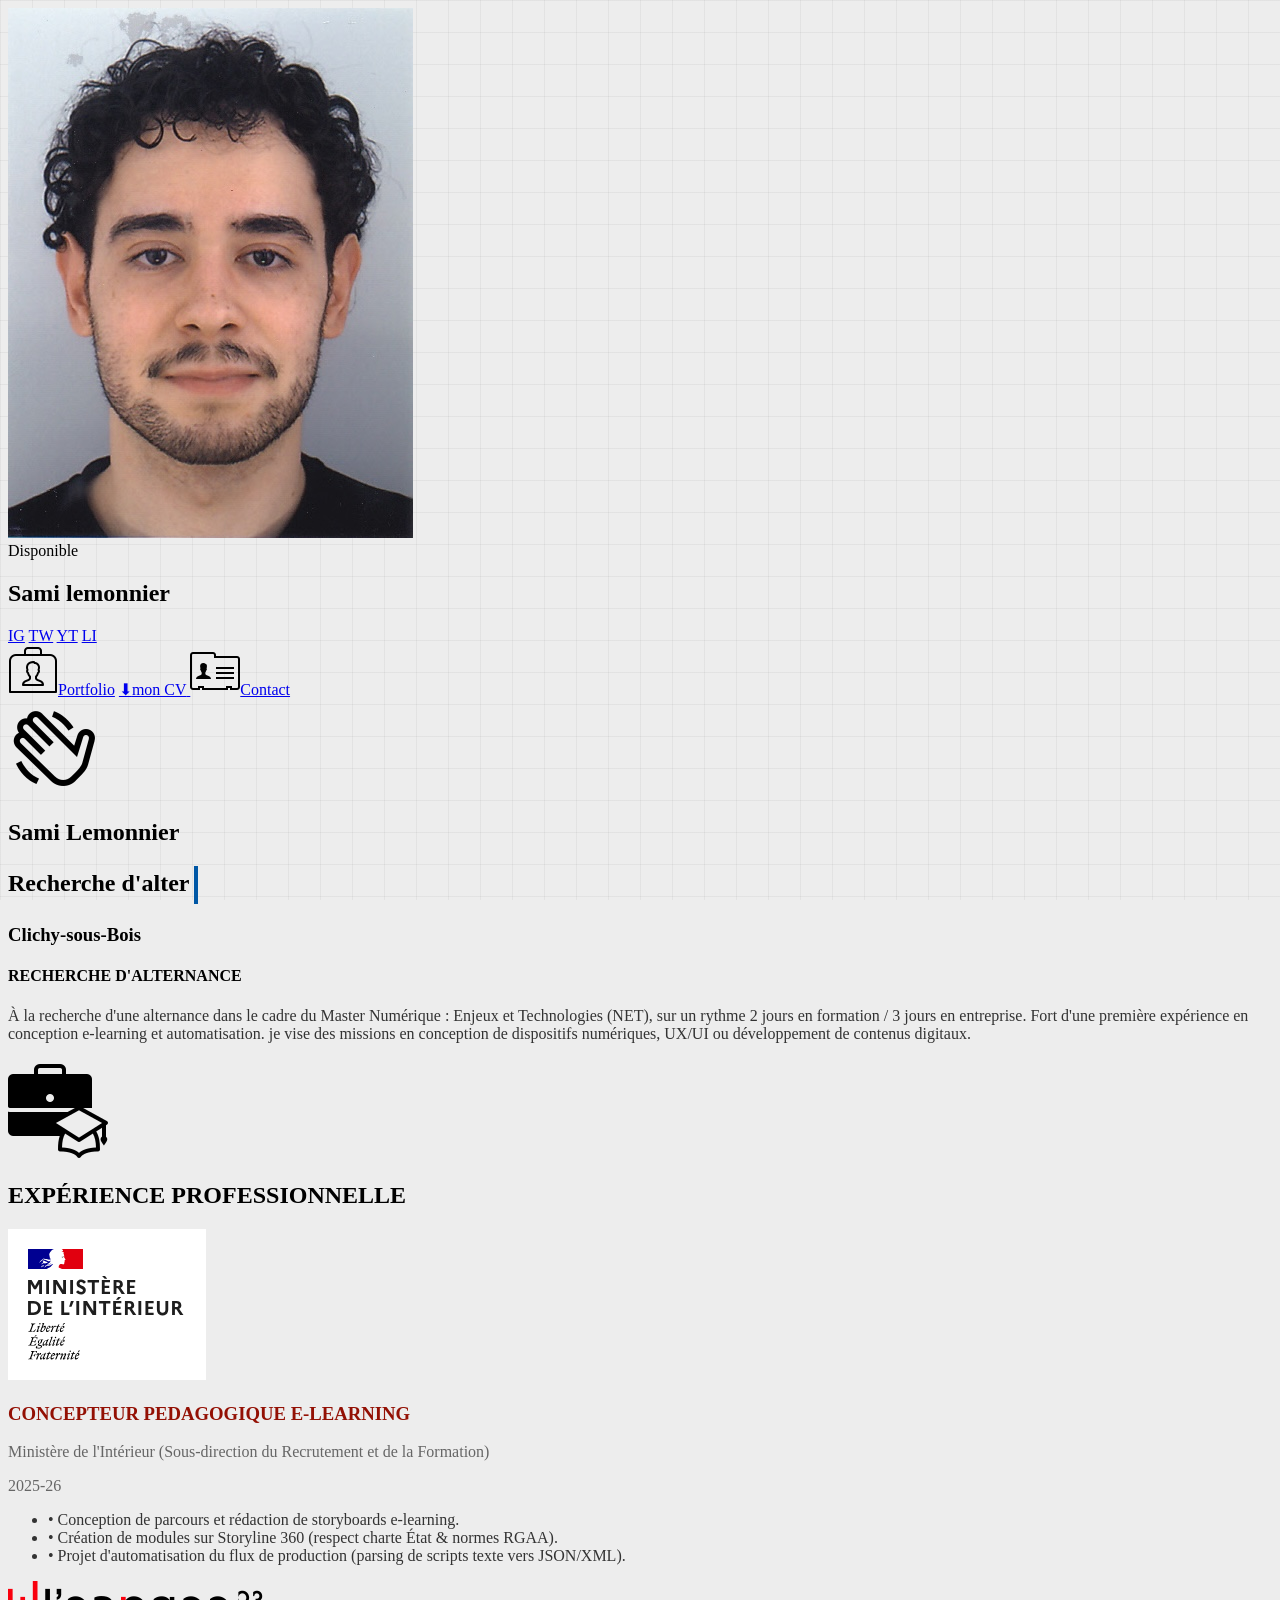
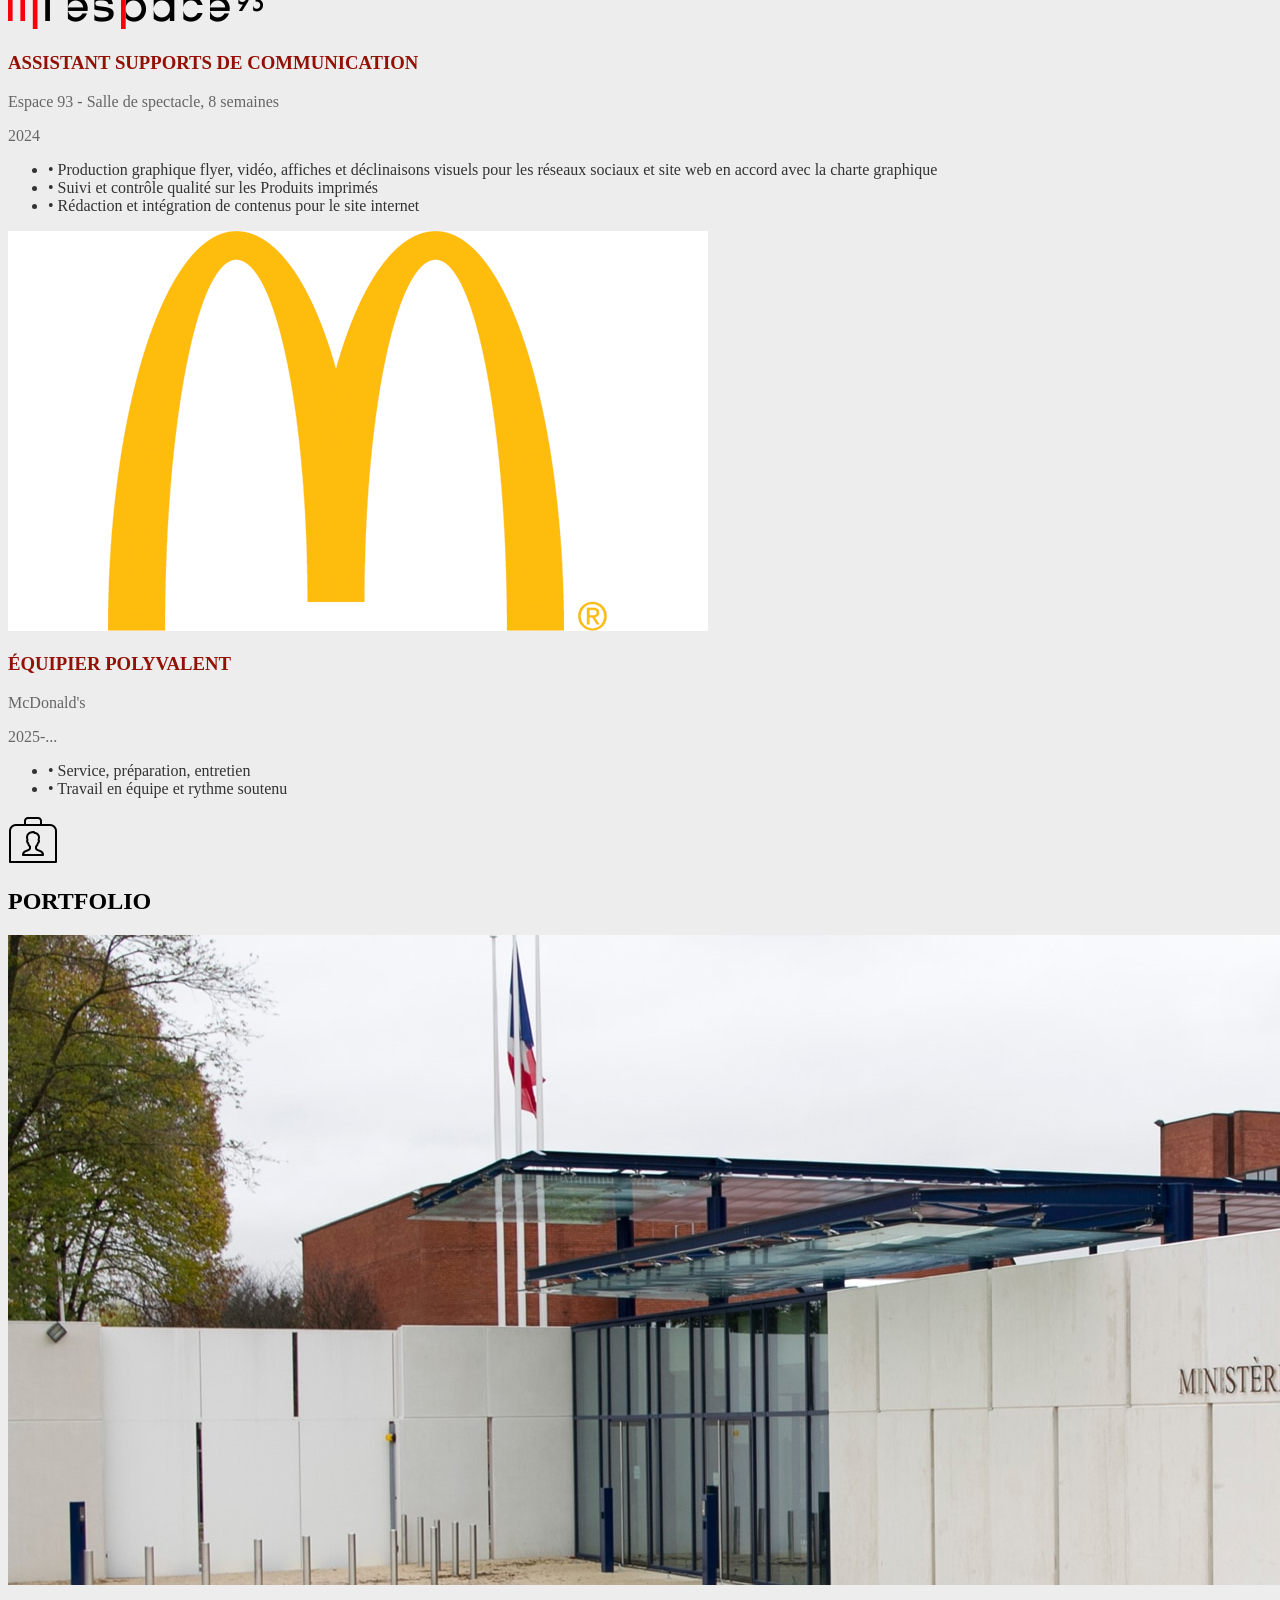
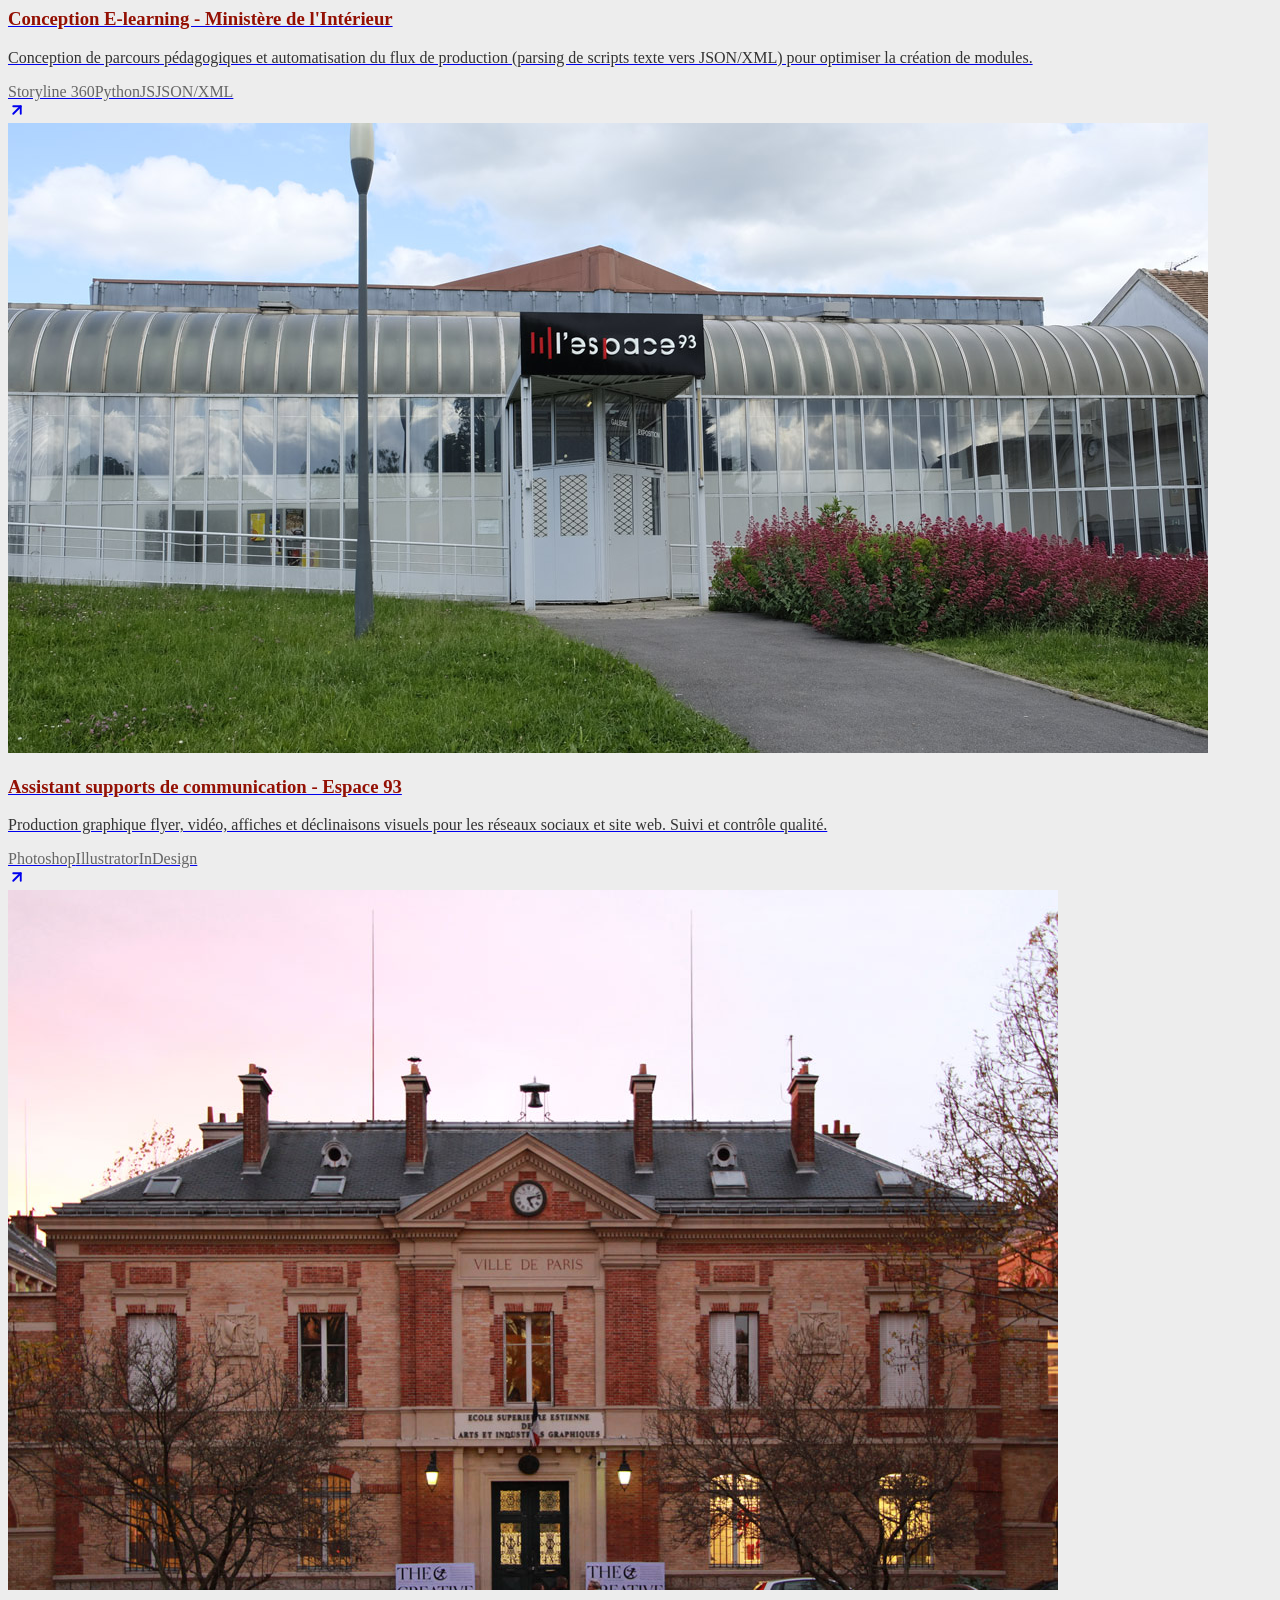
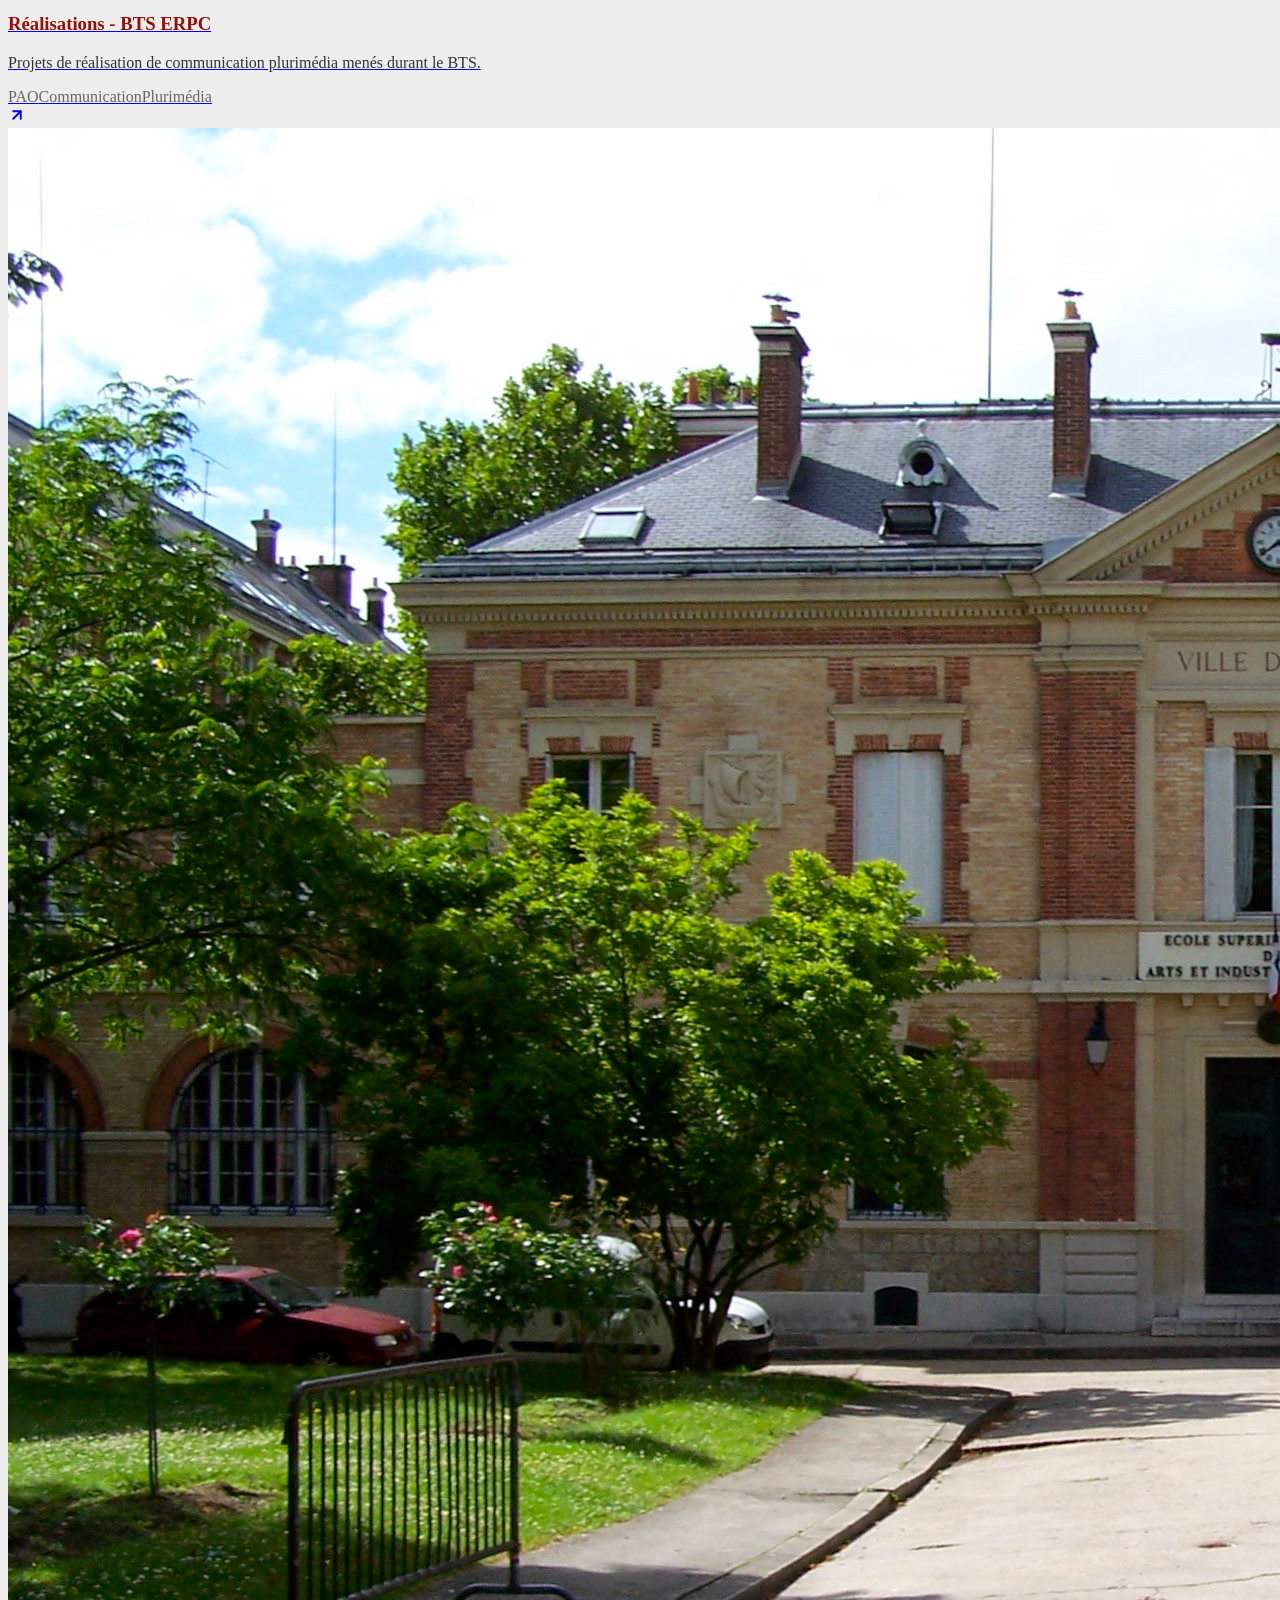
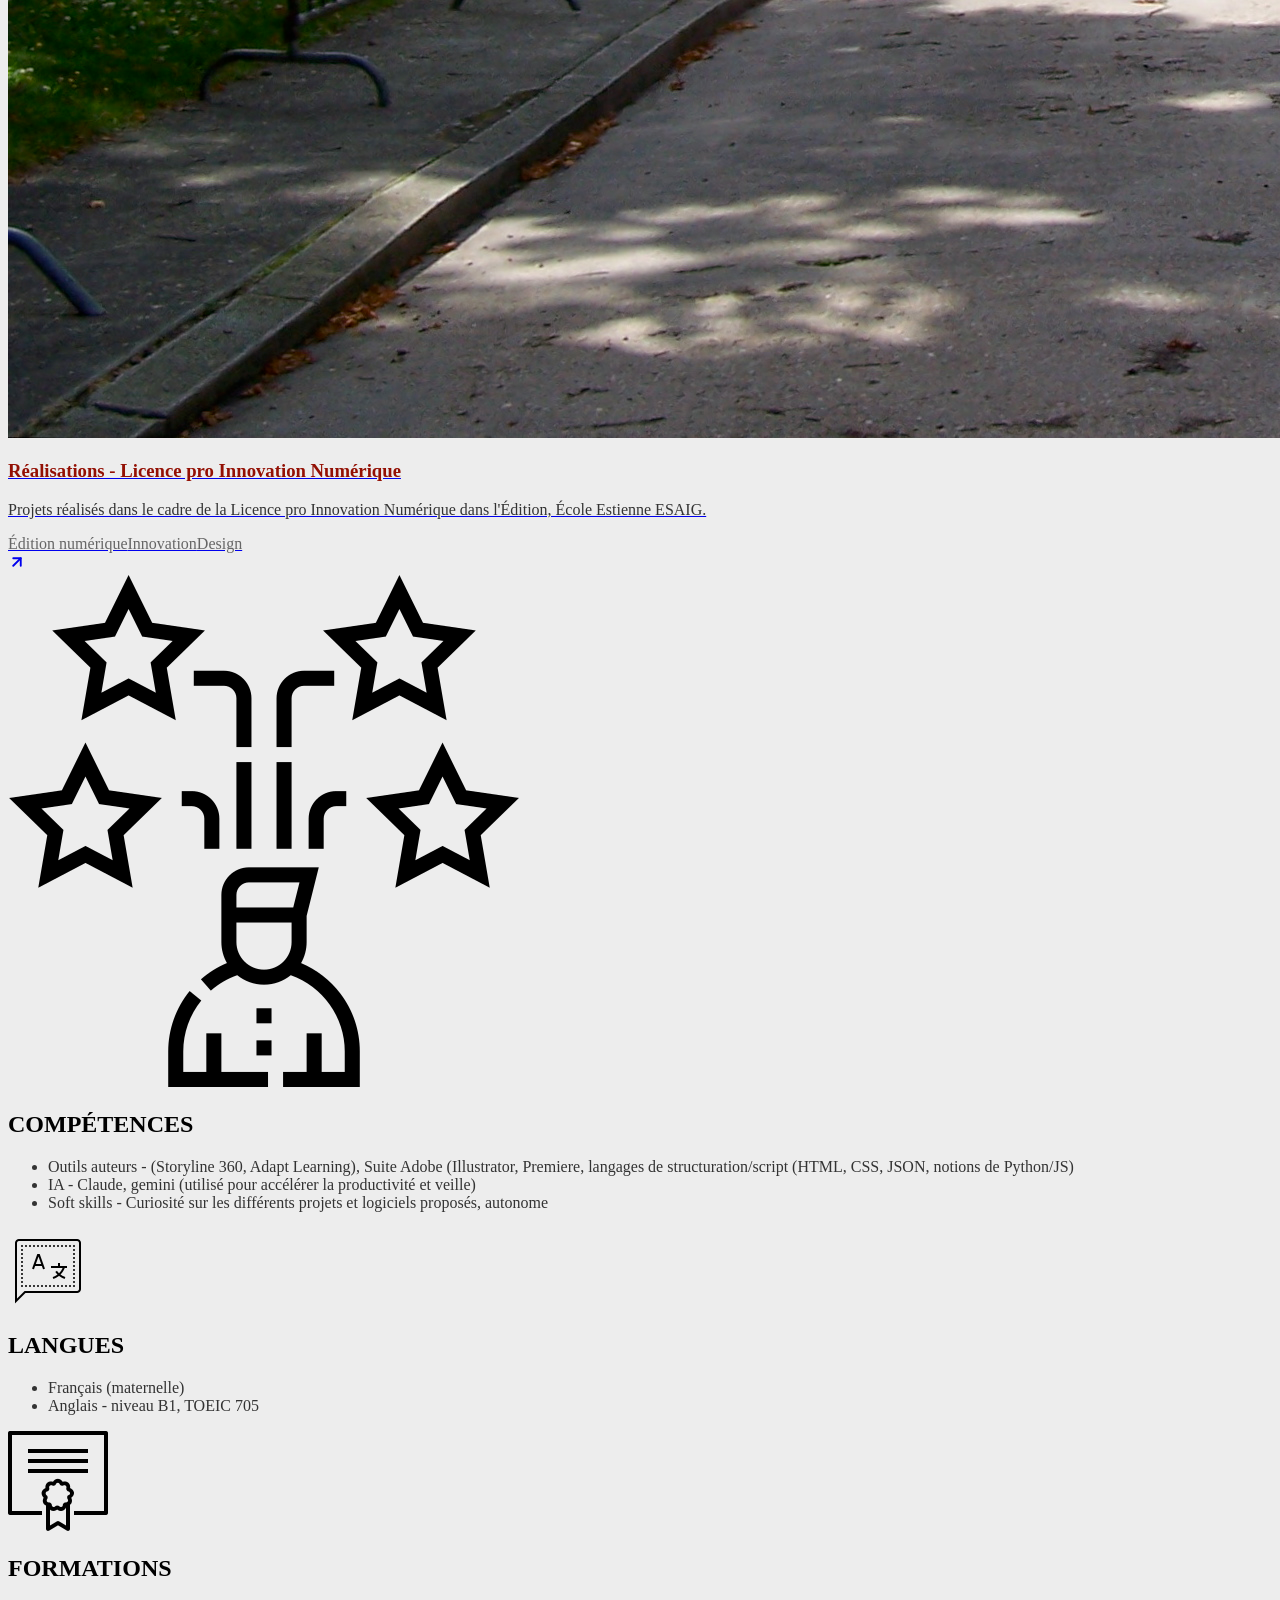
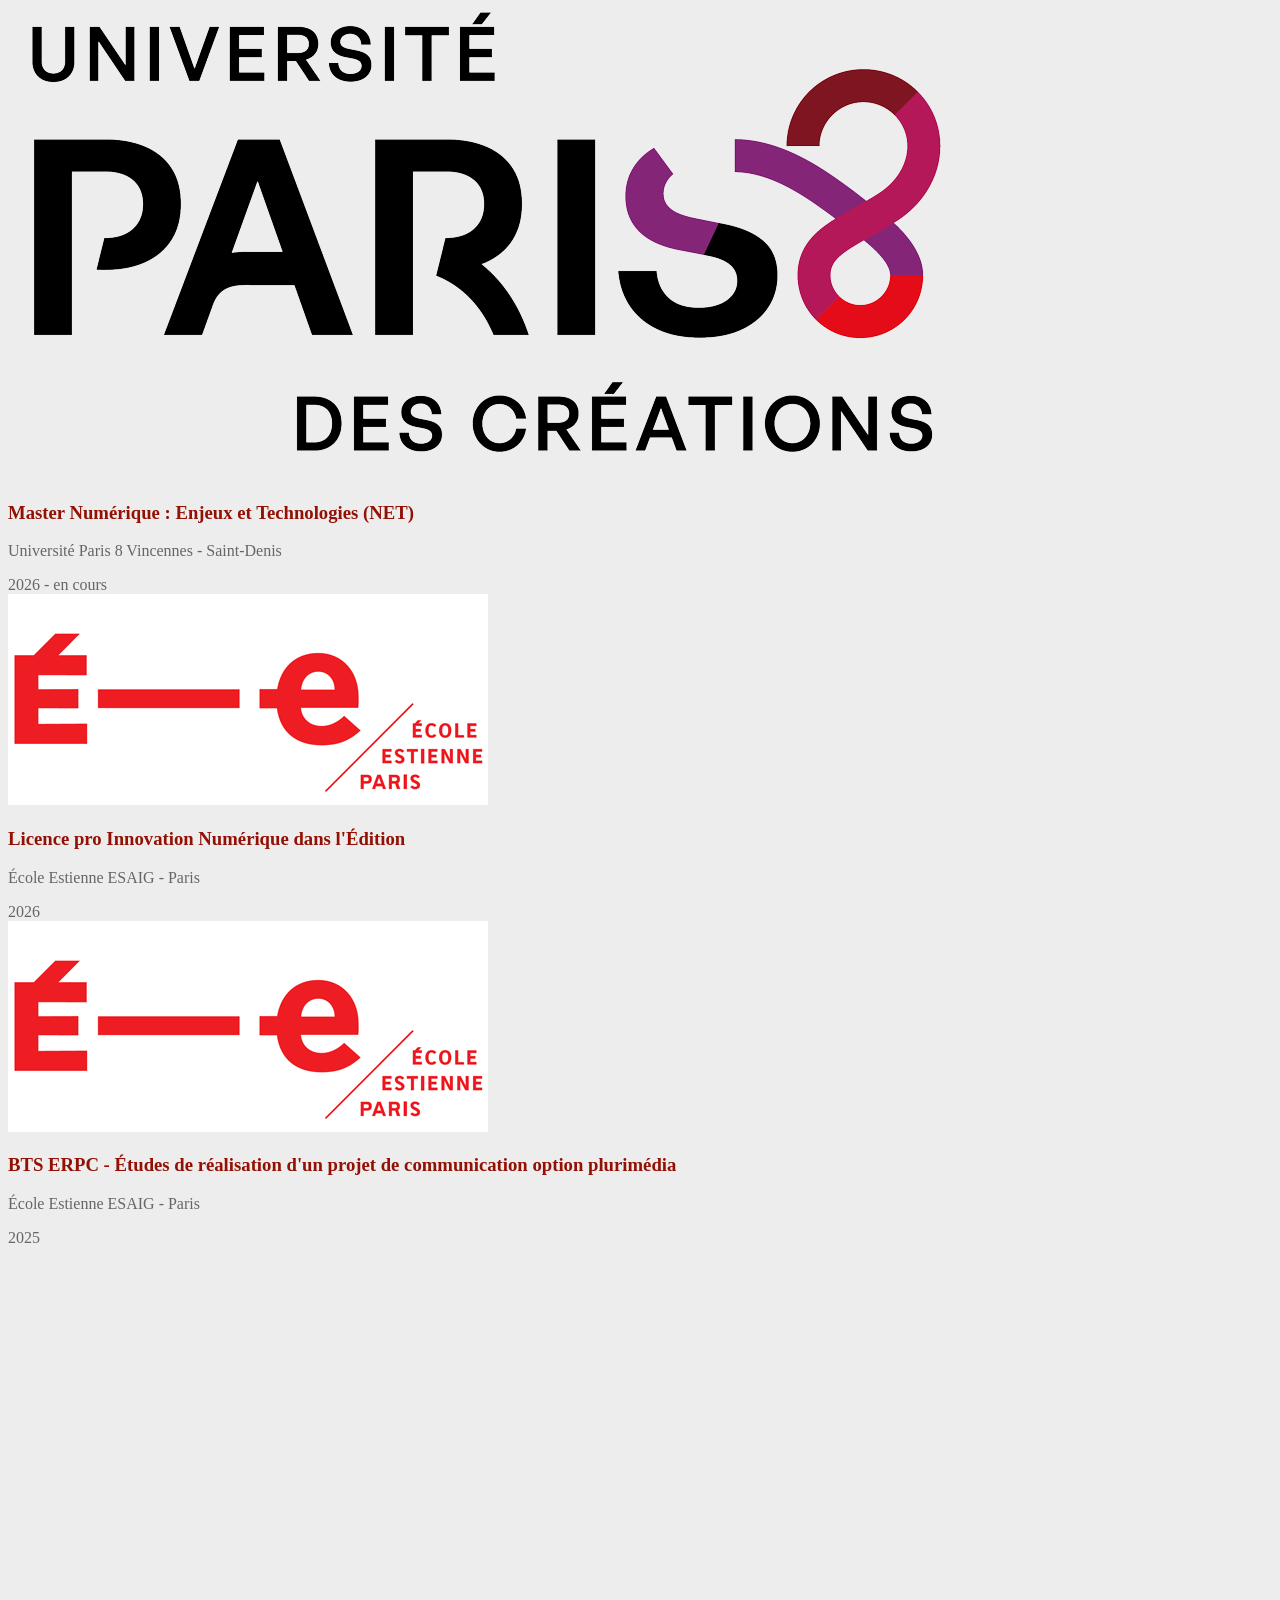
==== commit 7fd2b8de: "Update index.html" ====
--- a/index.html
+++ b/index.html
@@ -420,7 +420,7 @@
         culture: [
             'https://encrypted-tbn0.gstatic.com/images?q=tbn:ANd9GcRO5e1QqmLbNyiI8aqD__lfAMWJUL2Uqw6SvtaPzzDnww&s=10',
             'https://encrypted-tbn0.gstatic.com/images?q=tbn:ANd9GcQmidcDih2XqF-CHtnBu4VYzVcOk-YPrsrzm3PRMAGwiA&s=10',
-            'https://placehold.co/128x192/2e7d32/ededed?text=Pop+3',
+            'https://encrypted-tbn0.gstatic.com/images?q=tbn:ANd9GcQNV4BNTNgIrCacZNUYOzOUkKgbFObKObrb3WvJS2iByw&s=103',
             'https://placehold.co/128x192/2e7d32/ededed?text=Pop+4',
             'https://encrypted-tbn0.gstatic.com/images?q=tbn:ANd9GcSBh4ZYk9VlL3-dUThm6MY9nExqCocpr85i-LQc11WULw&s=10'
         ]
@@ -528,4 +528,4 @@
 });
 </script>
 
-</body></html>+</body></html>
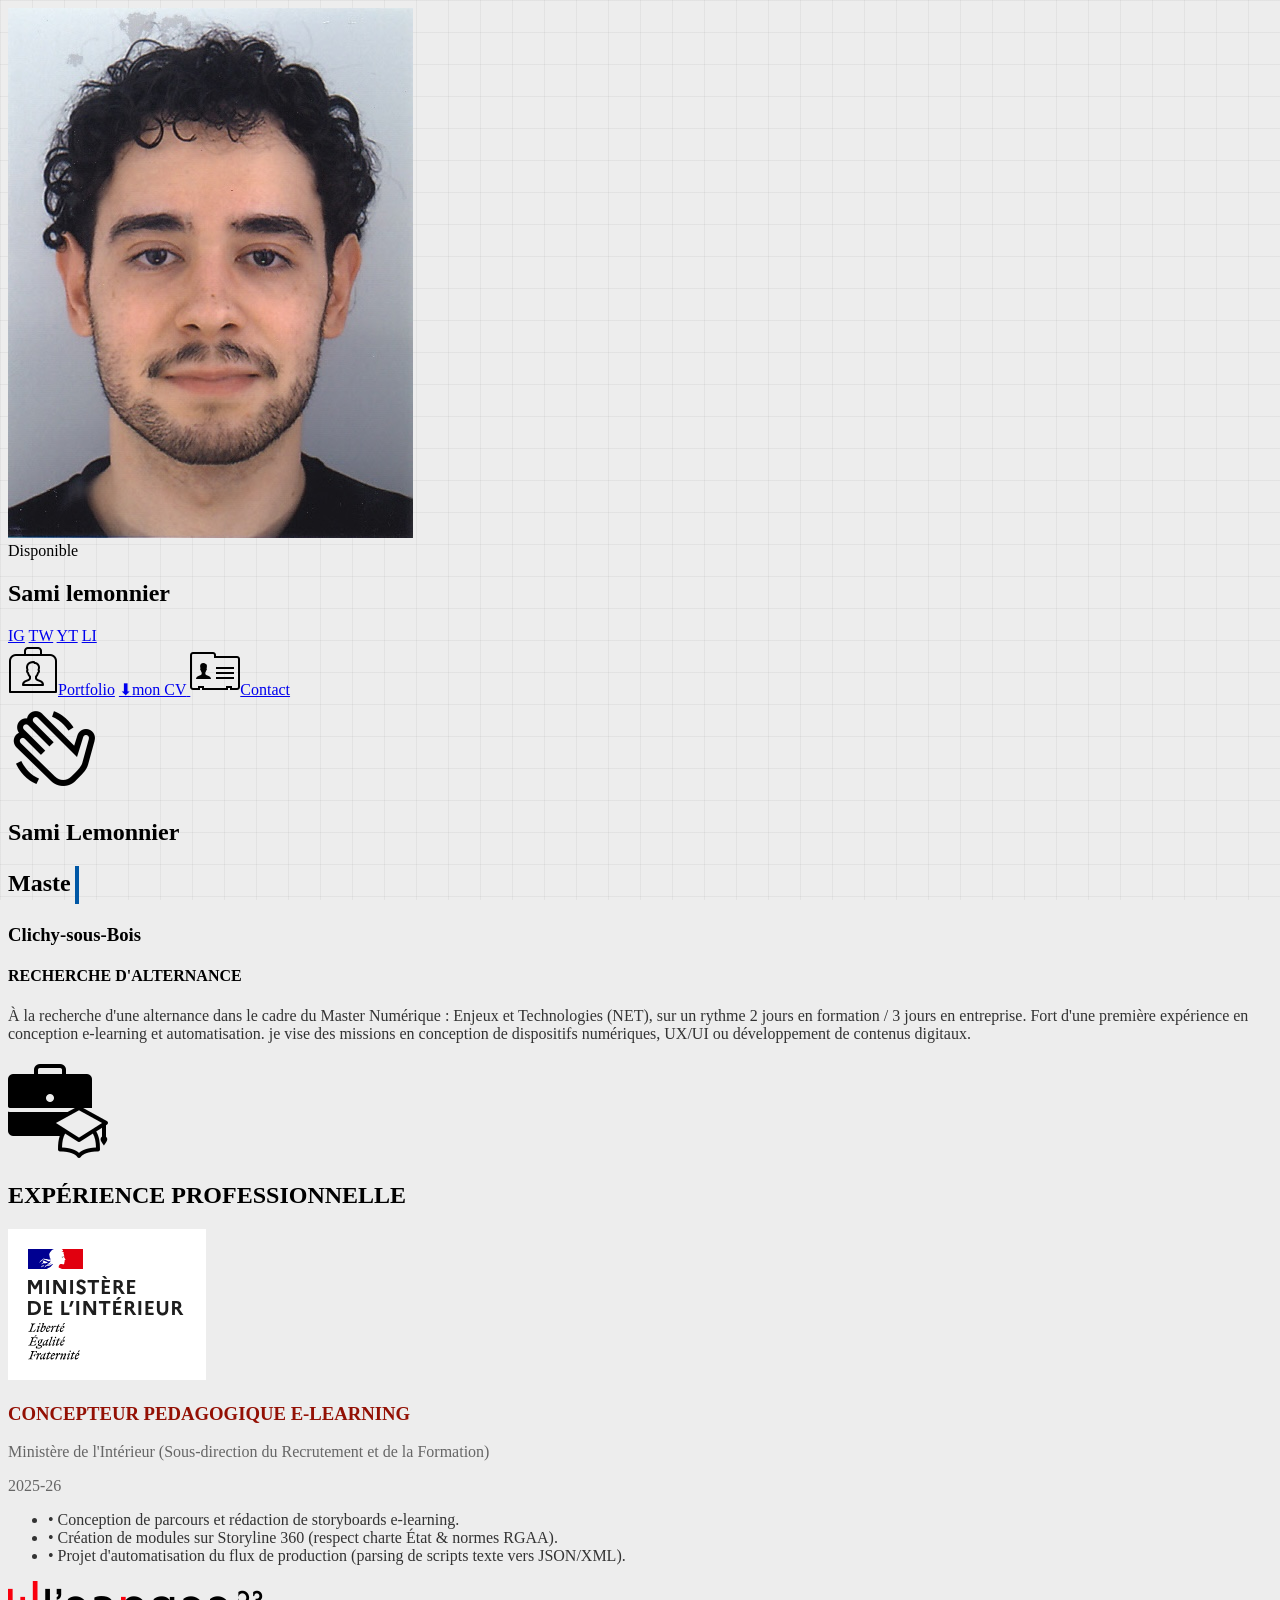
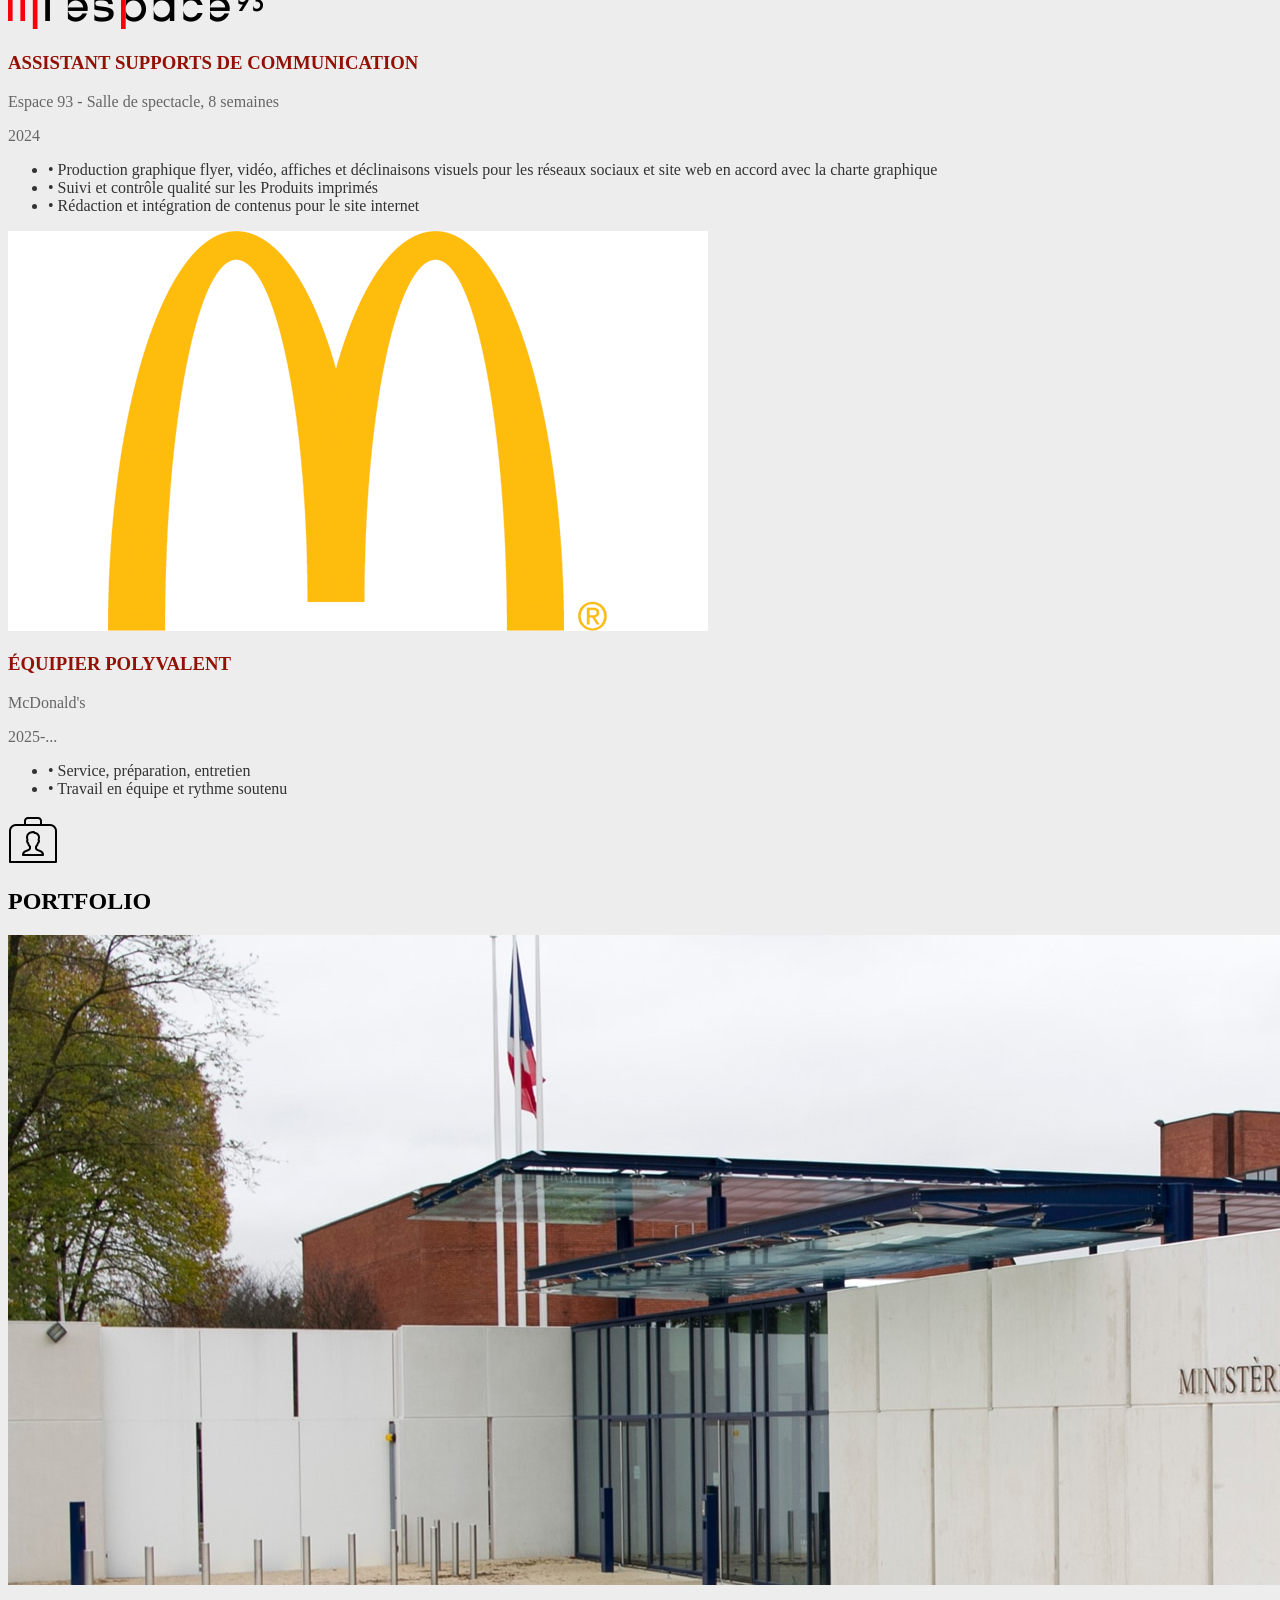
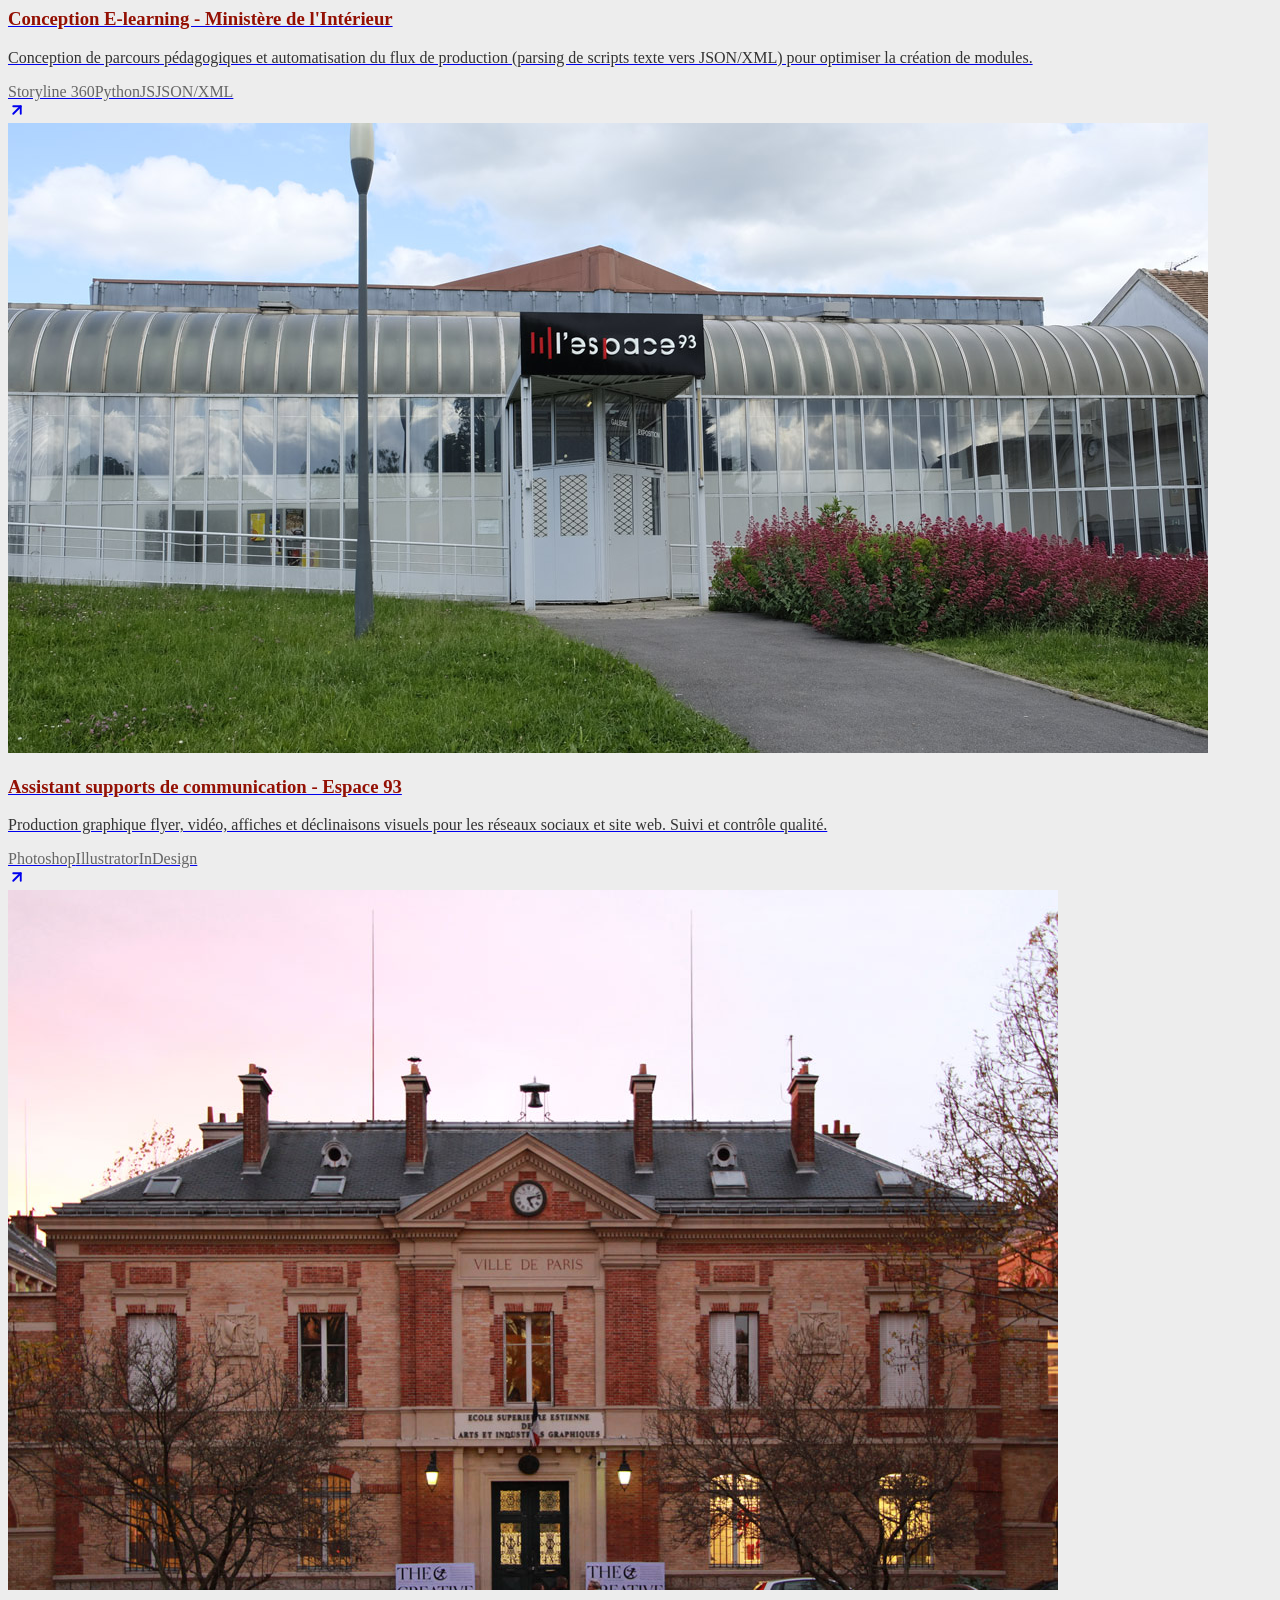
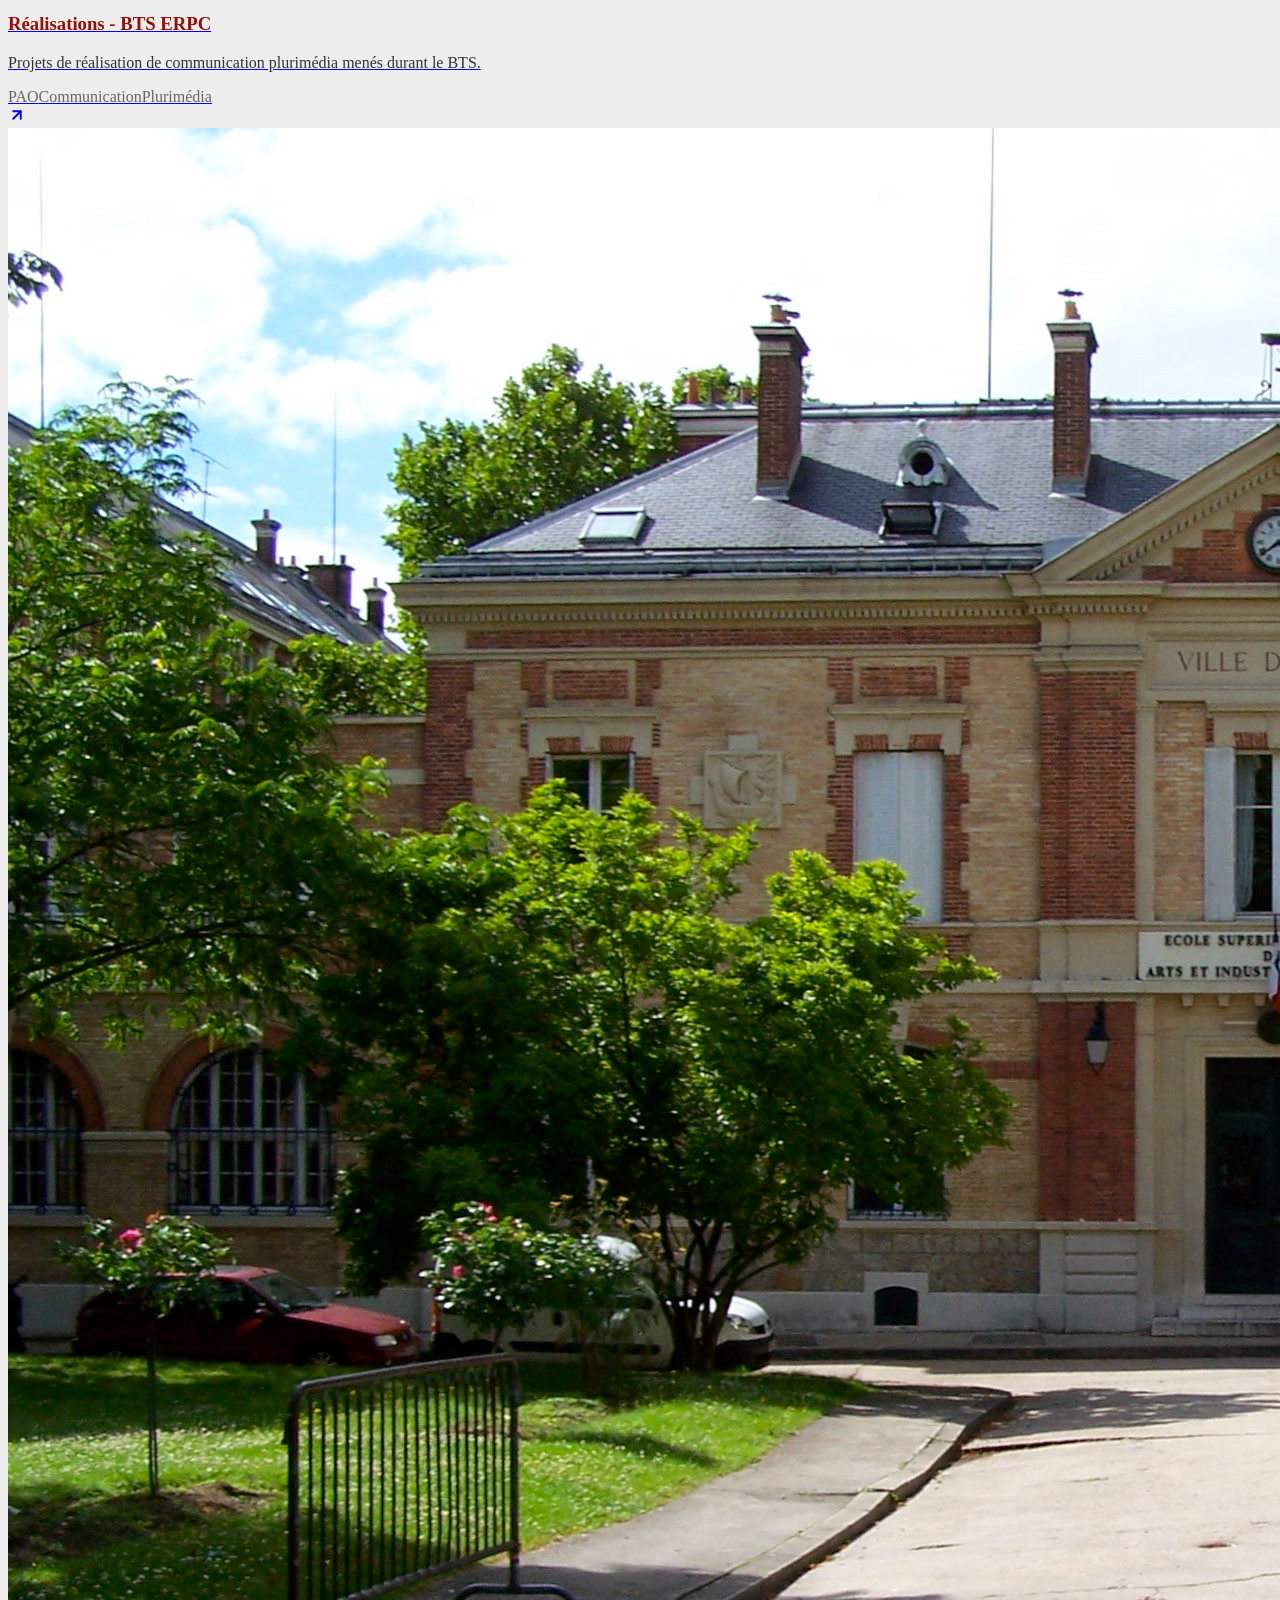
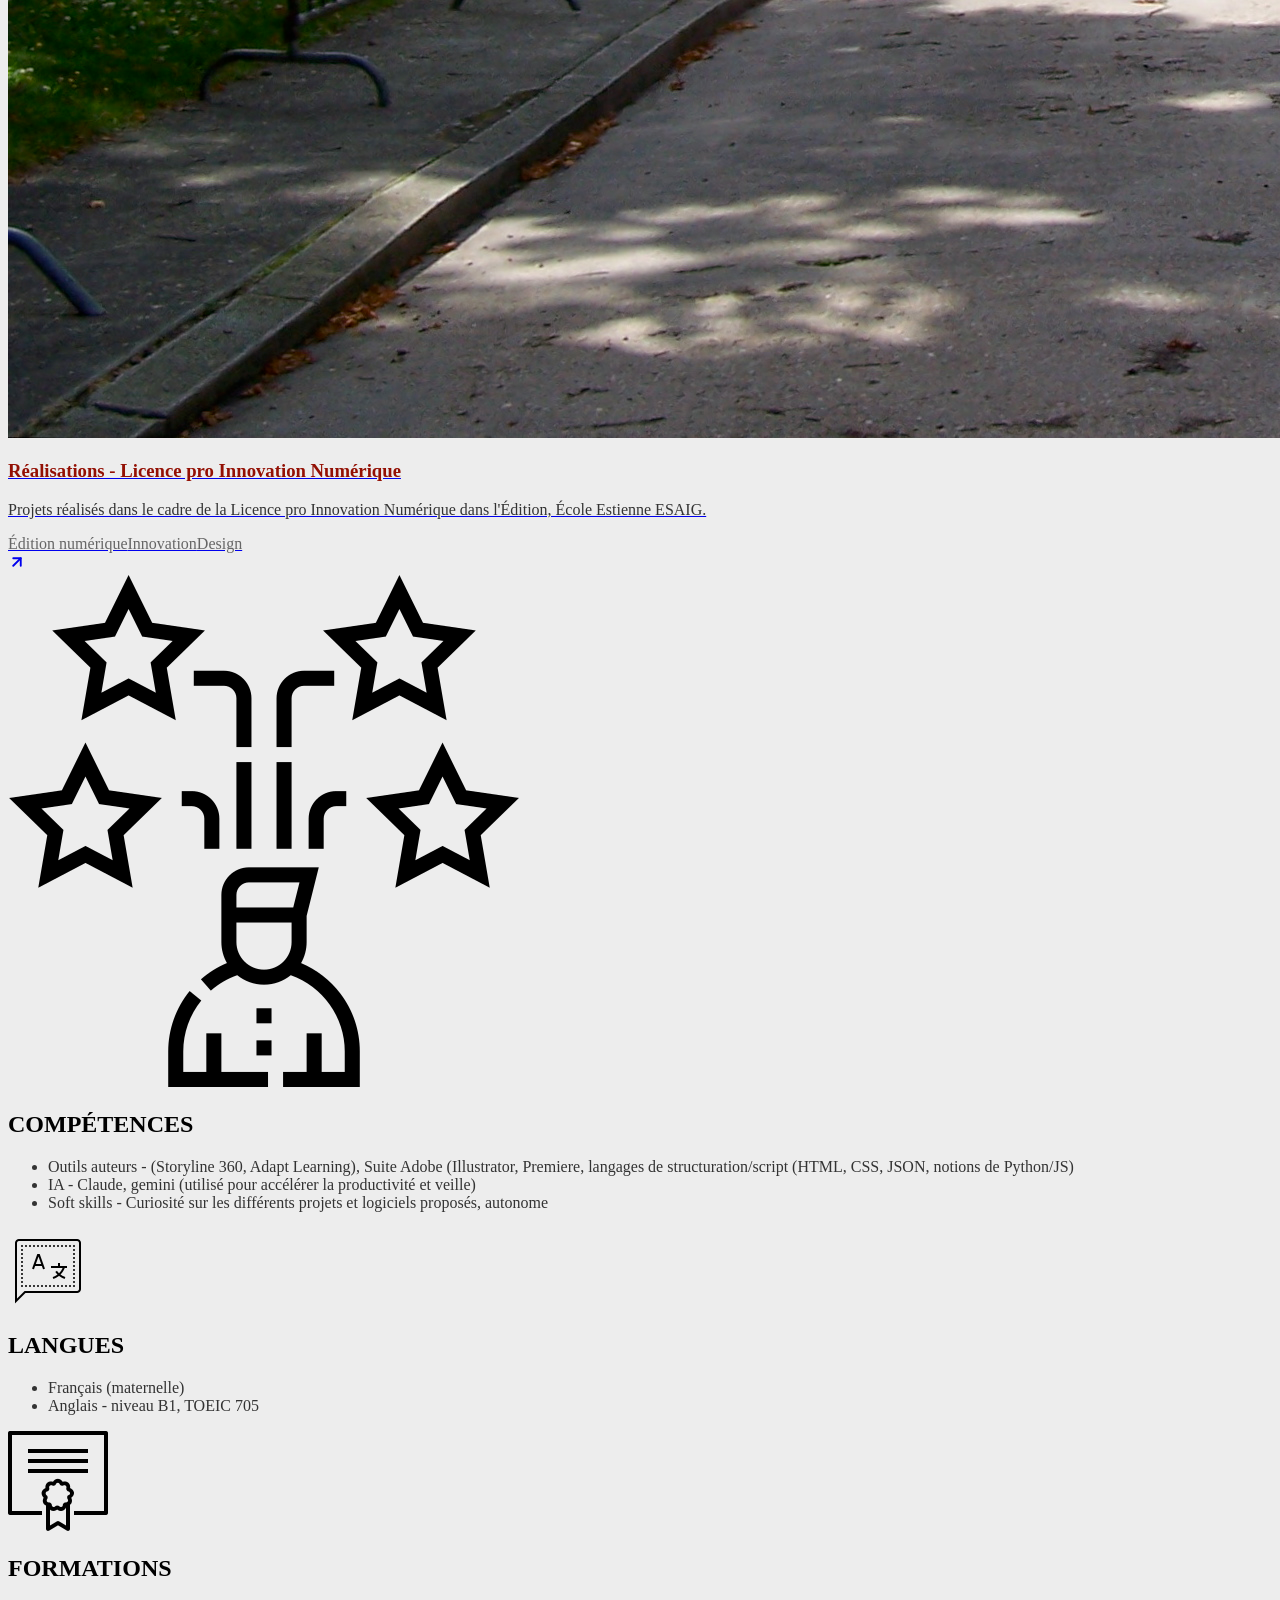
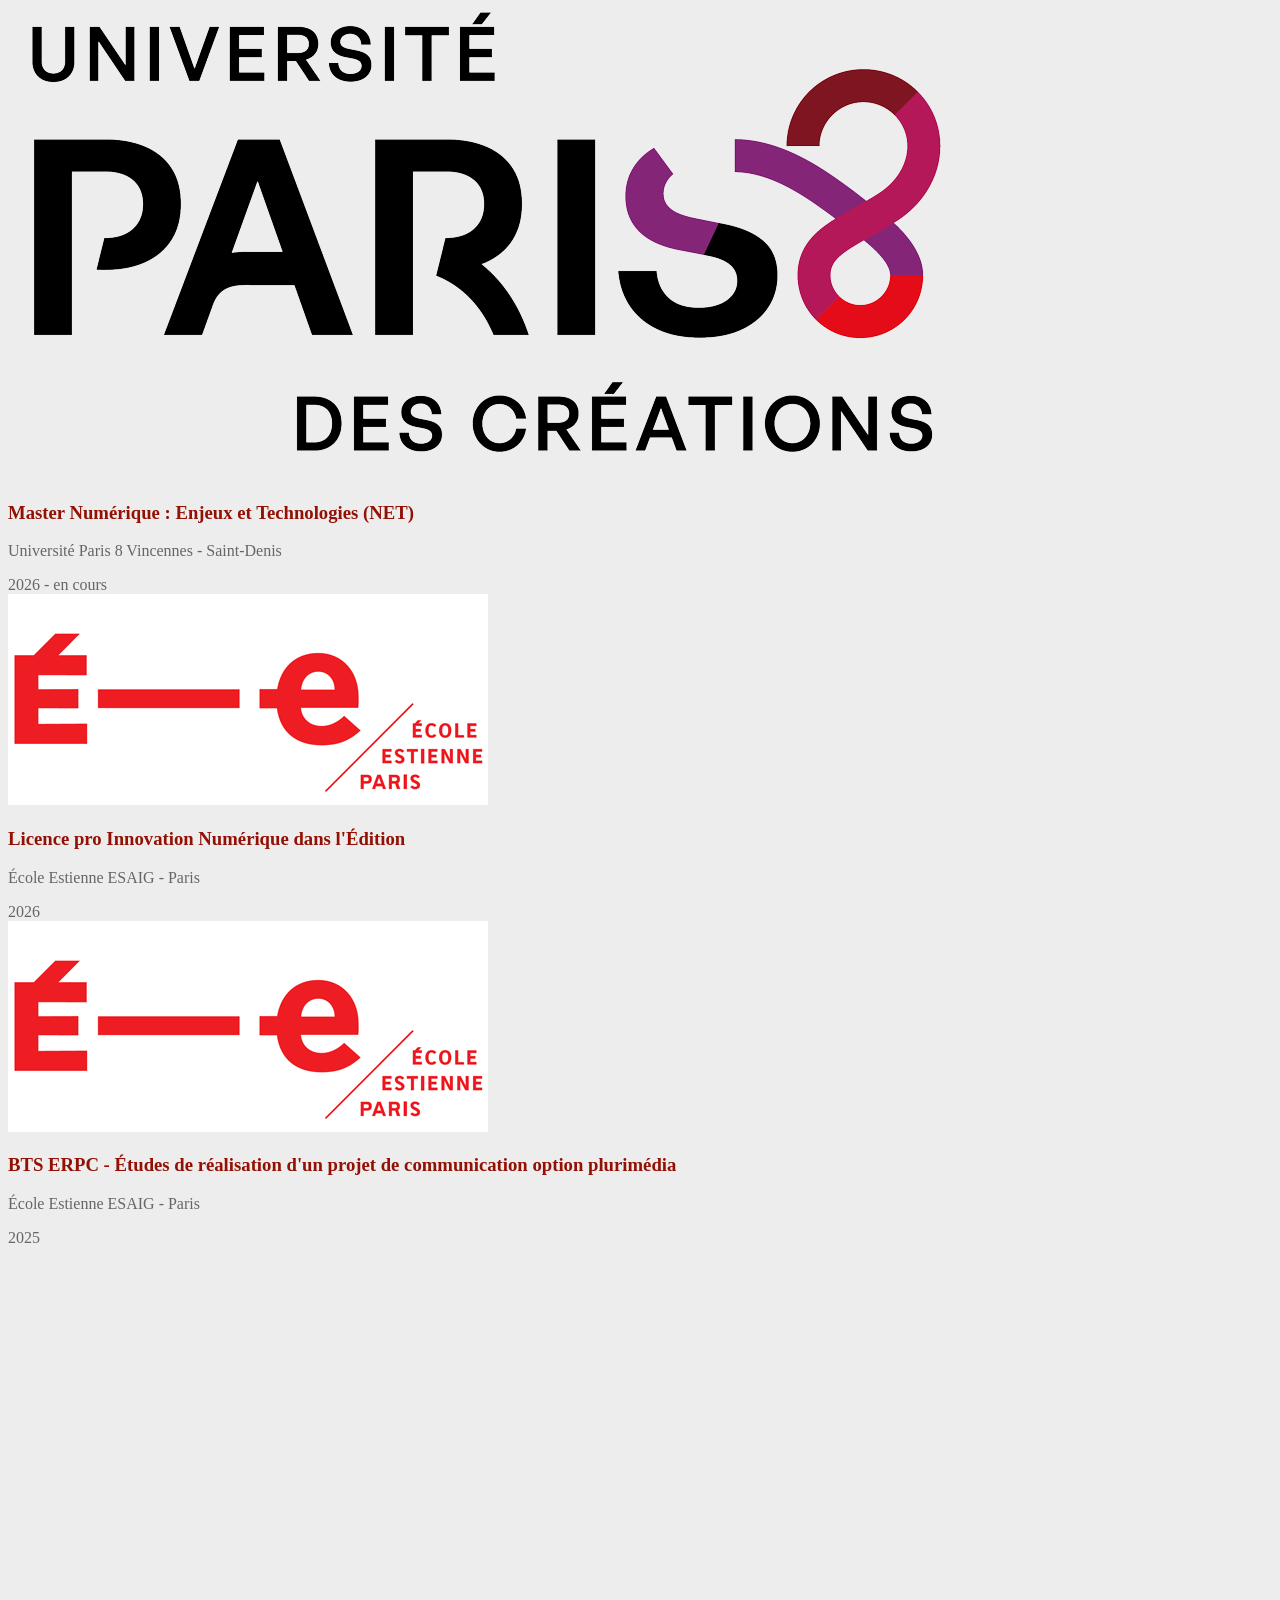
==== commit d7afe4fc: "Update index.html" ====
--- a/index.html
+++ b/index.html
@@ -421,7 +421,7 @@
             'https://encrypted-tbn0.gstatic.com/images?q=tbn:ANd9GcRO5e1QqmLbNyiI8aqD__lfAMWJUL2Uqw6SvtaPzzDnww&s=10',
             'https://encrypted-tbn0.gstatic.com/images?q=tbn:ANd9GcQmidcDih2XqF-CHtnBu4VYzVcOk-YPrsrzm3PRMAGwiA&s=10',
             'https://encrypted-tbn0.gstatic.com/images?q=tbn:ANd9GcQNV4BNTNgIrCacZNUYOzOUkKgbFObKObrb3WvJS2iByw&s=103',
-            'https://placehold.co/128x192/2e7d32/ededed?text=Pop+4',
+            'https://m.media-amazon.com/images/I/91tIjOEyHGL.jpg',
             'https://encrypted-tbn0.gstatic.com/images?q=tbn:ANd9GcSBh4ZYk9VlL3-dUThm6MY9nExqCocpr85i-LQc11WULw&s=10'
         ]
     };
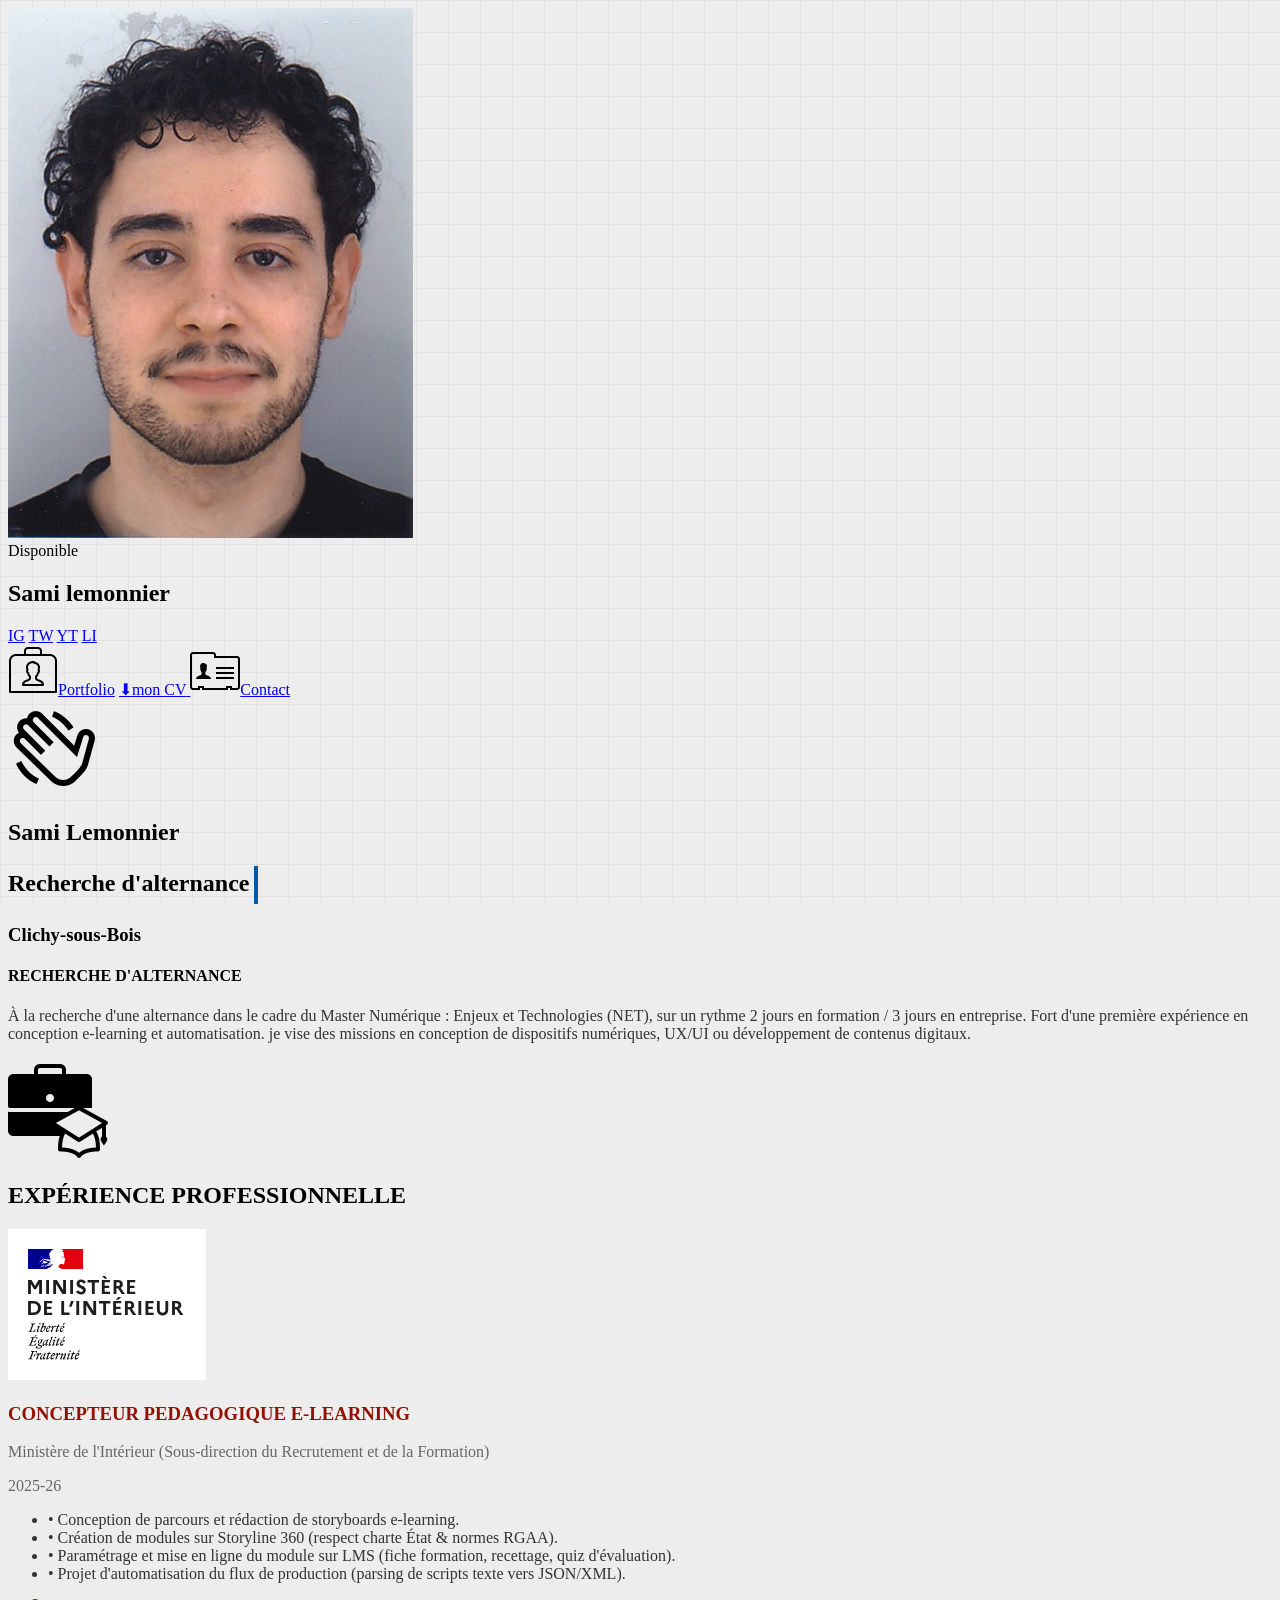
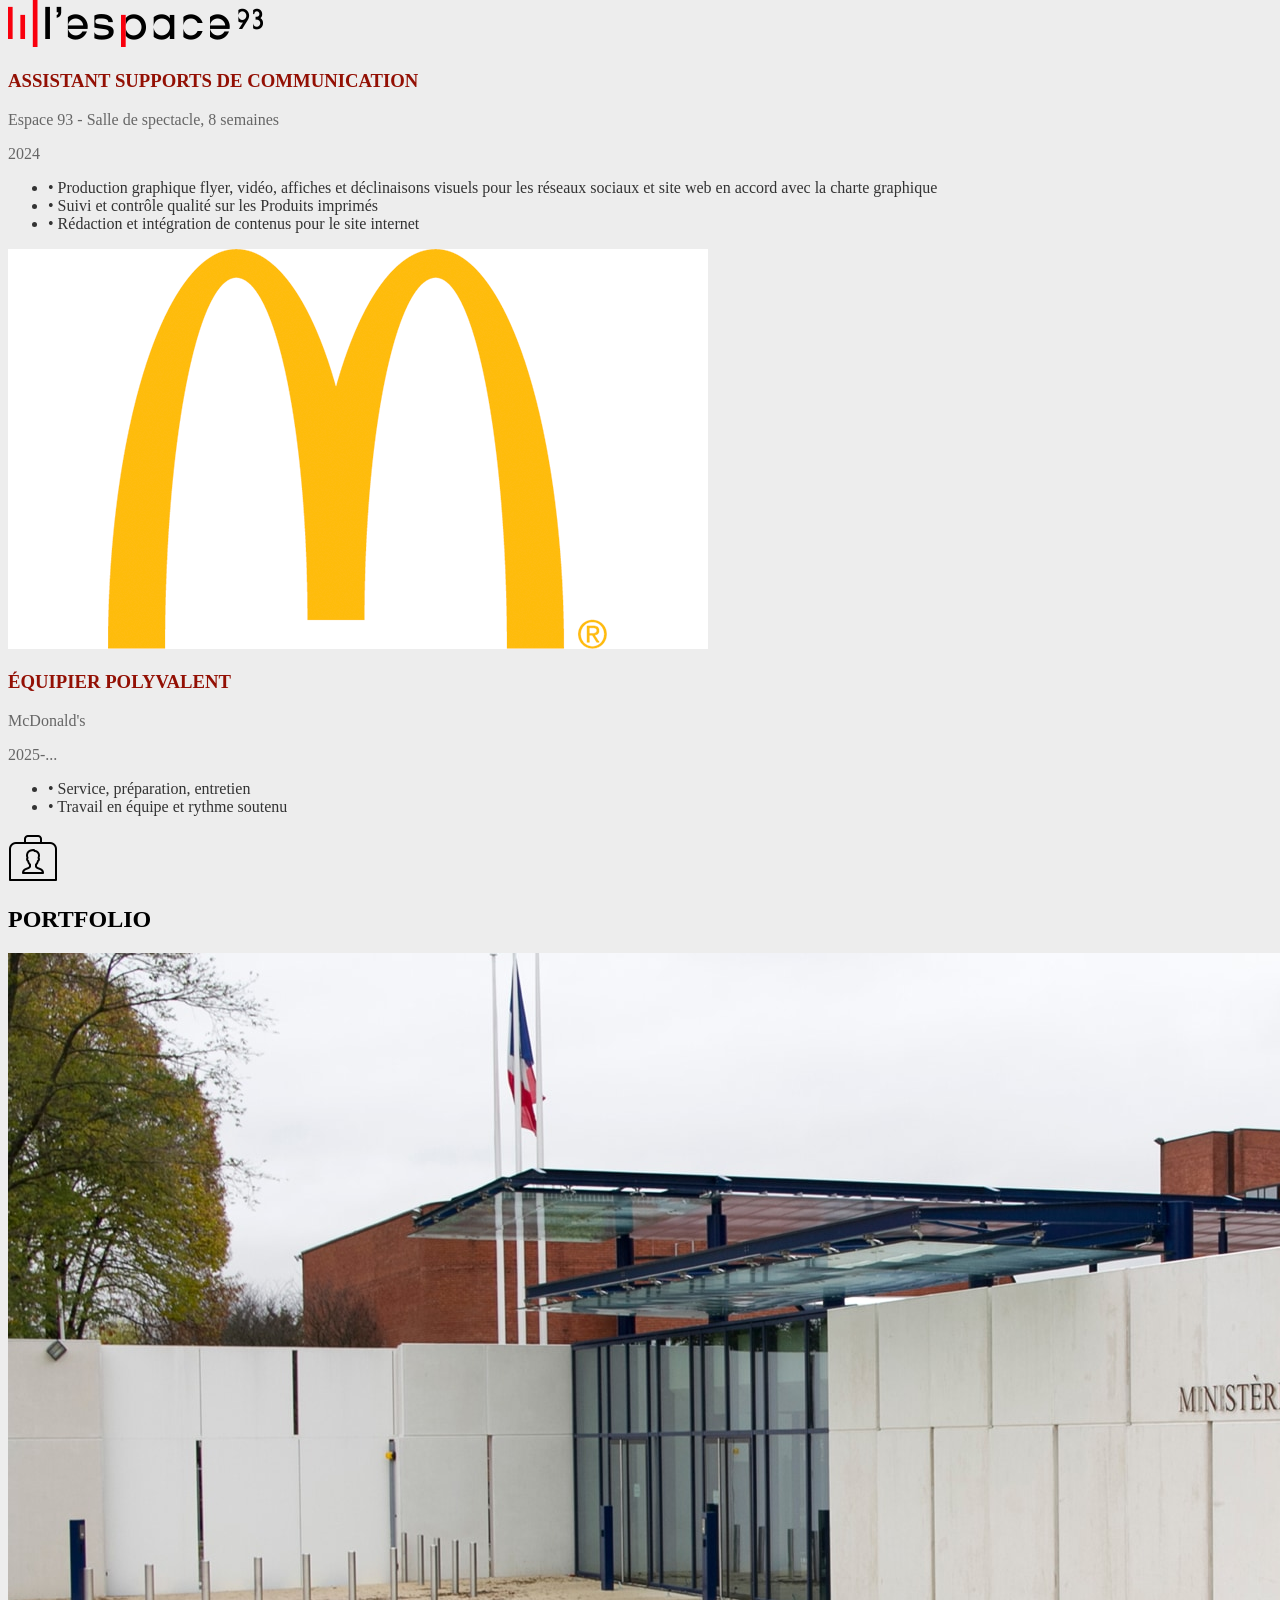
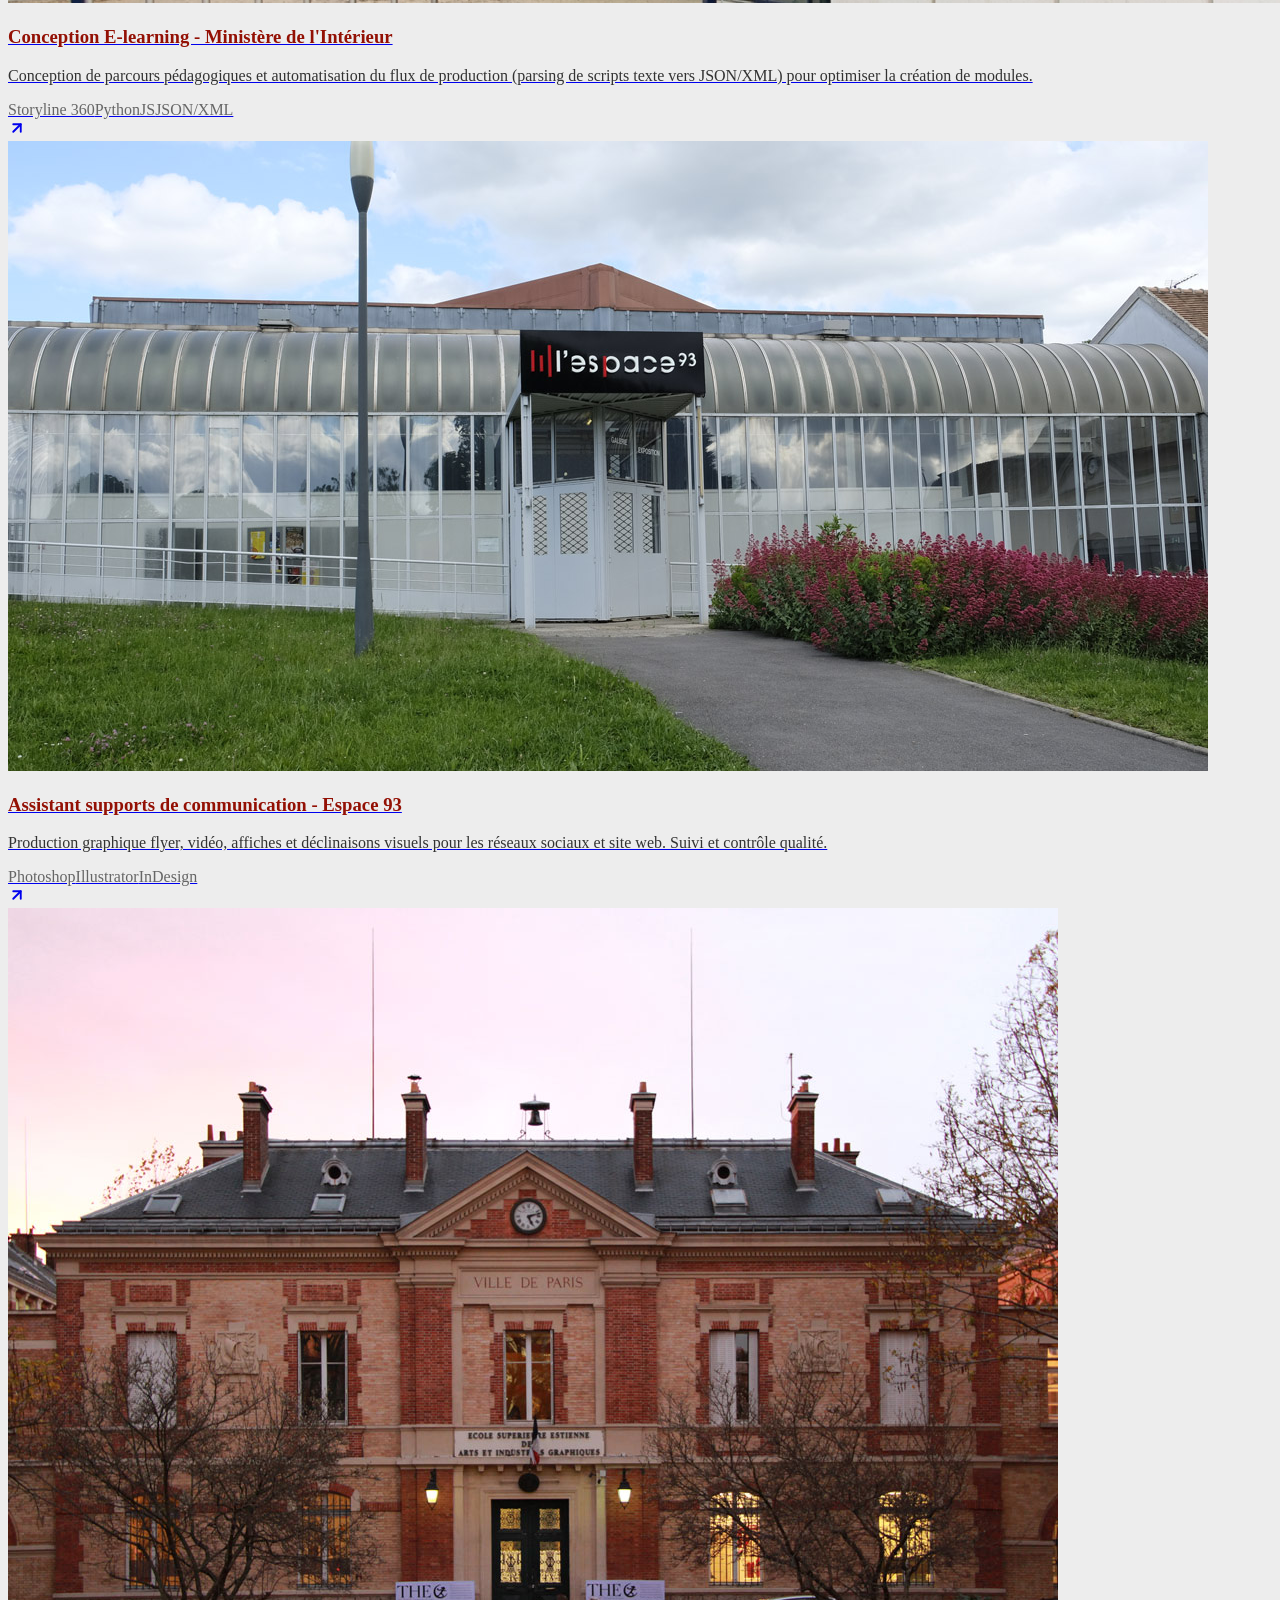
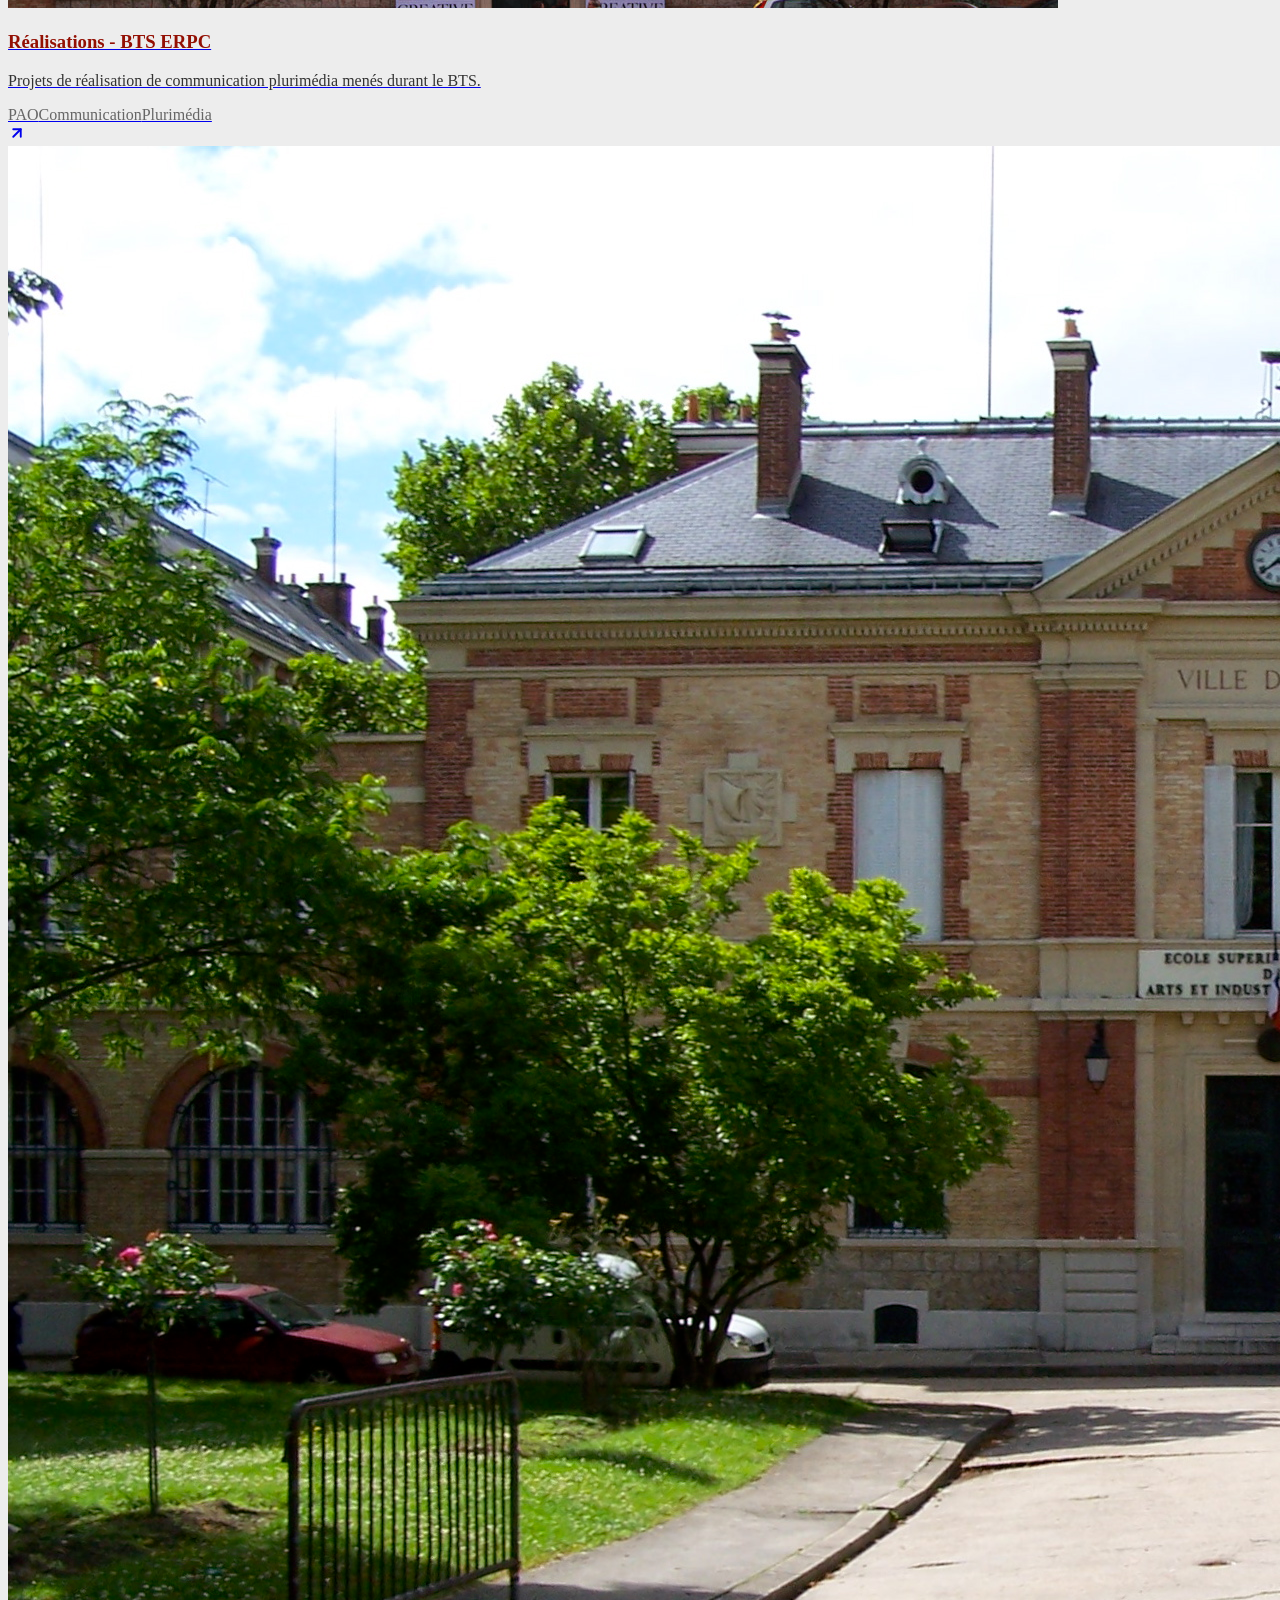
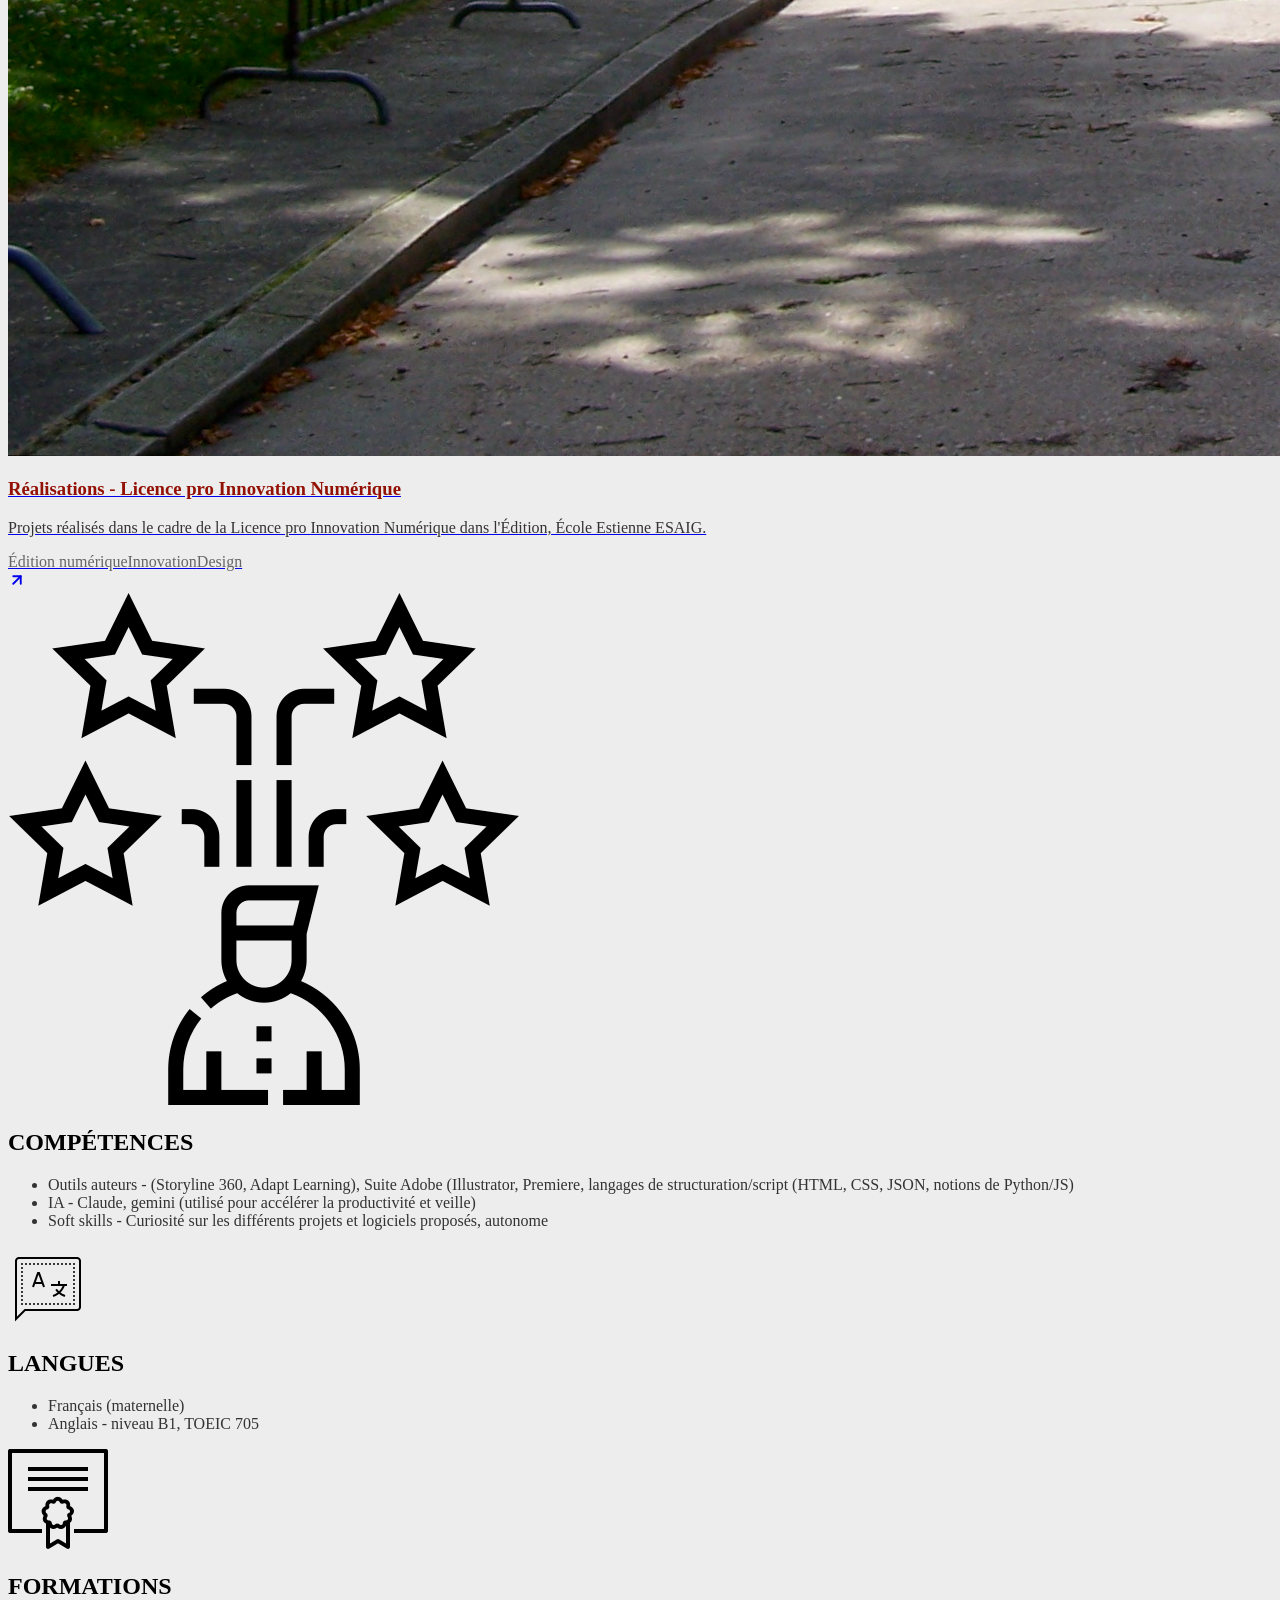
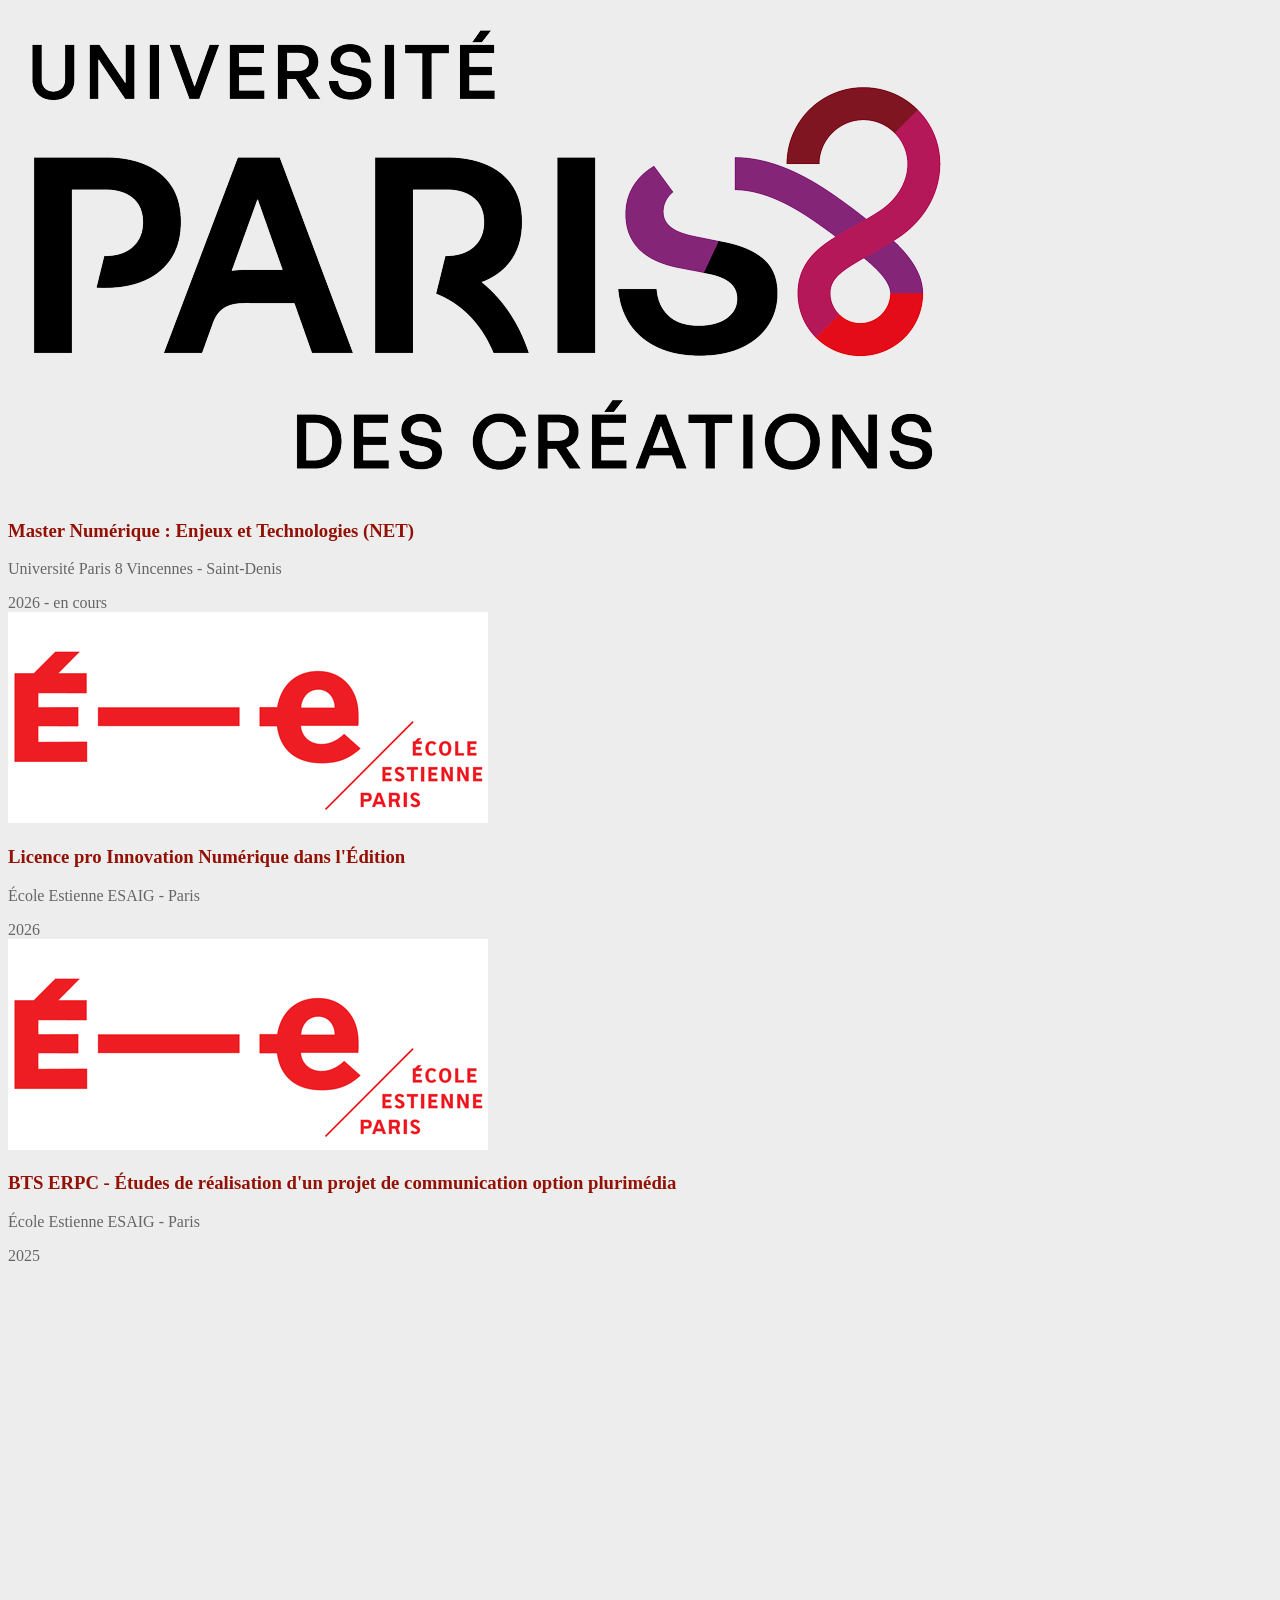
==== commit cc75ba9b: "Update index.html" ====
--- a/index.html
+++ b/index.html
@@ -142,7 +142,7 @@
 <img class="w-6 h-6 object-contain" alt="Icône expérience" src="images/icons_exp_pro.png">
 <h2 class="text-xl font-bold uppercase tracking-wide text-azure">EXPÉRIENCE PROFESSIONNELLE</h2>
 </div>
-<div class="flex flex-col gap-4"><article class="bg-white border border-gray-200 rounded-none p-6 shadow-sm hover:shadow-md transition-shadow"><div class="flex justify-between items-start mb-4"><div class="flex items-center gap-4"><img class="w-10 h-10 rounded-none object-contain" alt="Logo Ministère de l'Intérieur" src="images/Logo_du_Ministere_de_l'Interieur_(2020).svg"><div><h3 class="font-bold text-lg" style="color: rgb(147, 16, 4); font-weight: bold;">CONCEPTEUR PEDAGOGIQUE E-LEARNING</h3><p class="text-gray-500 text-sm" style="color: rgb(102, 102, 102);">Ministère de l'Intérieur (Sous-direction du Recrutement et de la Formation)</p></div></div><span class="bg-surface text-gray-600 px-3 py-1 rounded-none text-sm font-medium" style="color: rgb(102, 102, 102);">2025-26</span></div><ul class="text-gray-700 text-sm space-y-2 list-none pl-1" style="color: rgb(51, 51, 51);"><li class="">• Conception de parcours et rédaction de storyboards e-learning.</li><li class="">• Création de modules sur Storyline 360 (respect charte État &amp; normes RGAA).</li><li class="">• Projet d'automatisation du flux de production (parsing de scripts texte vers JSON/XML).</li></ul></article><article class="bg-white border border-gray-200 rounded-none p-6 shadow-sm hover:shadow-md transition-shadow"><div class="flex justify-between items-start mb-4"><div class="flex items-center gap-4"><img class="w-10 h-10 rounded-none object-contain" alt="Logo Espace 93" src="images/logo_espace_93.png"><div><h3 class="font-bold text-lg" style="color: rgb(147, 16, 4); font-weight: bold;">ASSISTANT SUPPORTS DE COMMUNICATION</h3><p class="text-gray-500 text-sm" style="color: rgb(102, 102, 102);">Espace 93 - Salle de spectacle, 8 semaines</p></div></div><span class="bg-surface text-gray-600 px-3 py-1 rounded-none text-sm font-medium" style="color: rgb(102, 102, 102);">2024</span></div><ul class="text-gray-700 text-sm space-y-2 list-none pl-1" style="color: rgb(51, 51, 51);"><li class="">• Production graphique flyer, vidéo, affiches et déclinaisons visuels pour les réseaux sociaux et site web en accord avec la charte graphique</li><li class="">• Suivi et contrôle qualité sur les Produits imprimés</li><li class="">• Rédaction et intégration de contenus pour le site internet</li></ul></article><article class="bg-white border border-gray-200 rounded-none p-6 shadow-sm hover:shadow-md transition-shadow"><div class="flex justify-between items-start mb-4"><div class="flex items-center gap-4"><img class="w-10 h-10 rounded-none object-contain" alt="Logo McDonald's" src="images/Logo_macdonald.png"><div><h3 class="font-bold text-lg" style="color: rgb(147, 16, 4); font-weight: bold;">ÉQUIPIER POLYVALENT</h3><p class="text-gray-500 text-sm" style="color: rgb(102, 102, 102);">McDonald's</p></div></div><span class="bg-surface text-gray-600 px-3 py-1 rounded-none text-sm font-medium" style="color: rgb(102, 102, 102);">2025-...</span></div><ul class="text-gray-700 text-sm space-y-2 list-none pl-1" style="color: rgb(51, 51, 51);"><li class="">• Service, préparation, entretien</li><li class="">• Travail en équipe et rythme soutenu</li></ul></article></div>
+<div class="flex flex-col gap-4"><article class="bg-white border border-gray-200 rounded-none p-6 shadow-sm hover:shadow-md transition-shadow"><div class="flex justify-between items-start mb-4"><div class="flex items-center gap-4"><img class="w-10 h-10 rounded-none object-contain" alt="Logo Ministère de l'Intérieur" src="images/Logo_du_Ministere_de_l'Interieur_(2020).svg"><div><h3 class="font-bold text-lg" style="color: rgb(147, 16, 4); font-weight: bold;">CONCEPTEUR PEDAGOGIQUE E-LEARNING</h3><p class="text-gray-500 text-sm" style="color: rgb(102, 102, 102);">Ministère de l'Intérieur (Sous-direction du Recrutement et de la Formation)</p></div></div><span class="bg-surface text-gray-600 px-3 py-1 rounded-none text-sm font-medium" style="color: rgb(102, 102, 102);">2025-26</span></div><ul class="text-gray-700 text-sm space-y-2 list-none pl-1" style="color: rgb(51, 51, 51);"><li class="">• Conception de parcours et rédaction de storyboards e-learning.</li><li class="">• Création de modules sur Storyline 360 (respect charte État &amp; normes RGAA).</li><li class="">• Paramétrage et mise en ligne du module sur LMS (fiche formation, recettage, quiz d'évaluation).</li><li class="">• Projet d'automatisation du flux de production (parsing de scripts texte vers JSON/XML).</li></ul></article><article class="bg-white border border-gray-200 rounded-none p-6 shadow-sm hover:shadow-md transition-shadow"><div class="flex justify-between items-start mb-4"><div class="flex items-center gap-4"><img class="w-10 h-10 rounded-none object-contain" alt="Logo Espace 93" src="images/logo_espace_93.png"><div><h3 class="font-bold text-lg" style="color: rgb(147, 16, 4); font-weight: bold;">ASSISTANT SUPPORTS DE COMMUNICATION</h3><p class="text-gray-500 text-sm" style="color: rgb(102, 102, 102);">Espace 93 - Salle de spectacle, 8 semaines</p></div></div><span class="bg-surface text-gray-600 px-3 py-1 rounded-none text-sm font-medium" style="color: rgb(102, 102, 102);">2024</span></div><ul class="text-gray-700 text-sm space-y-2 list-none pl-1" style="color: rgb(51, 51, 51);"><li class="">• Production graphique flyer, vidéo, affiches et déclinaisons visuels pour les réseaux sociaux et site web en accord avec la charte graphique</li><li class="">• Suivi et contrôle qualité sur les Produits imprimés</li><li class="">• Rédaction et intégration de contenus pour le site internet</li></ul></article><article class="bg-white border border-gray-200 rounded-none p-6 shadow-sm hover:shadow-md transition-shadow"><div class="flex justify-between items-start mb-4"><div class="flex items-center gap-4"><img class="w-10 h-10 rounded-none object-contain" alt="Logo McDonald's" src="images/Logo_macdonald.png"><div><h3 class="font-bold text-lg" style="color: rgb(147, 16, 4); font-weight: bold;">ÉQUIPIER POLYVALENT</h3><p class="text-gray-500 text-sm" style="color: rgb(102, 102, 102);">McDonald's</p></div></div><span class="bg-surface text-gray-600 px-3 py-1 rounded-none text-sm font-medium" style="color: rgb(102, 102, 102);">2025-...</span></div><ul class="text-gray-700 text-sm space-y-2 list-none pl-1" style="color: rgb(51, 51, 51);"><li class="">• Service, préparation, entretien</li><li class="">• Travail en équipe et rythme soutenu</li></ul></article></div>
 </section>
 <!-- Portfolio Section -->
 <section data-purpose="portfolio" id="portfolio" class="flex flex-col gap-6"><div class="flex items-center gap-3 mb-6"><img class="w-6 h-6 object-contain" alt="Icône portfolio" src="images/icone_portfolio.png"><h2 class="text-xl font-bold uppercase tracking-wide text-azure">PORTFOLIO</h2></div><div class="grid grid-cols-1 md:grid-cols-2 gap-0">
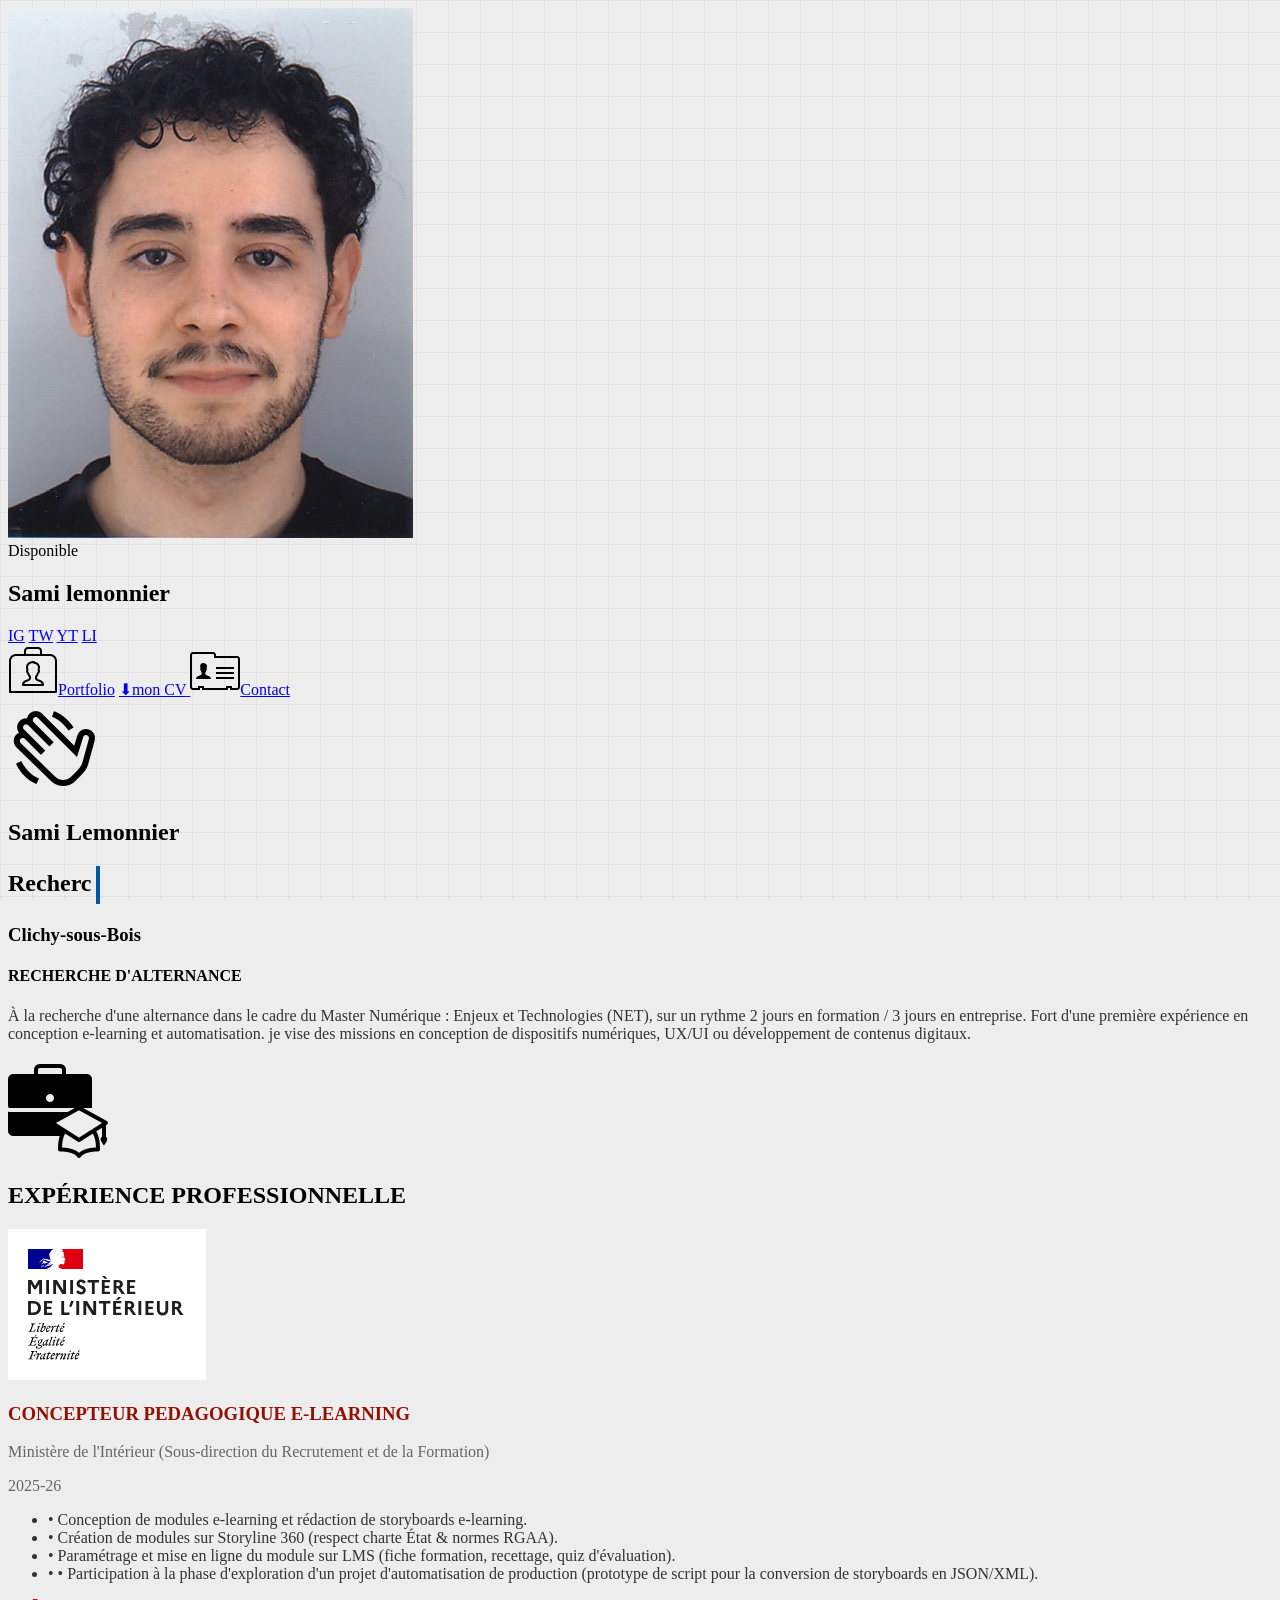
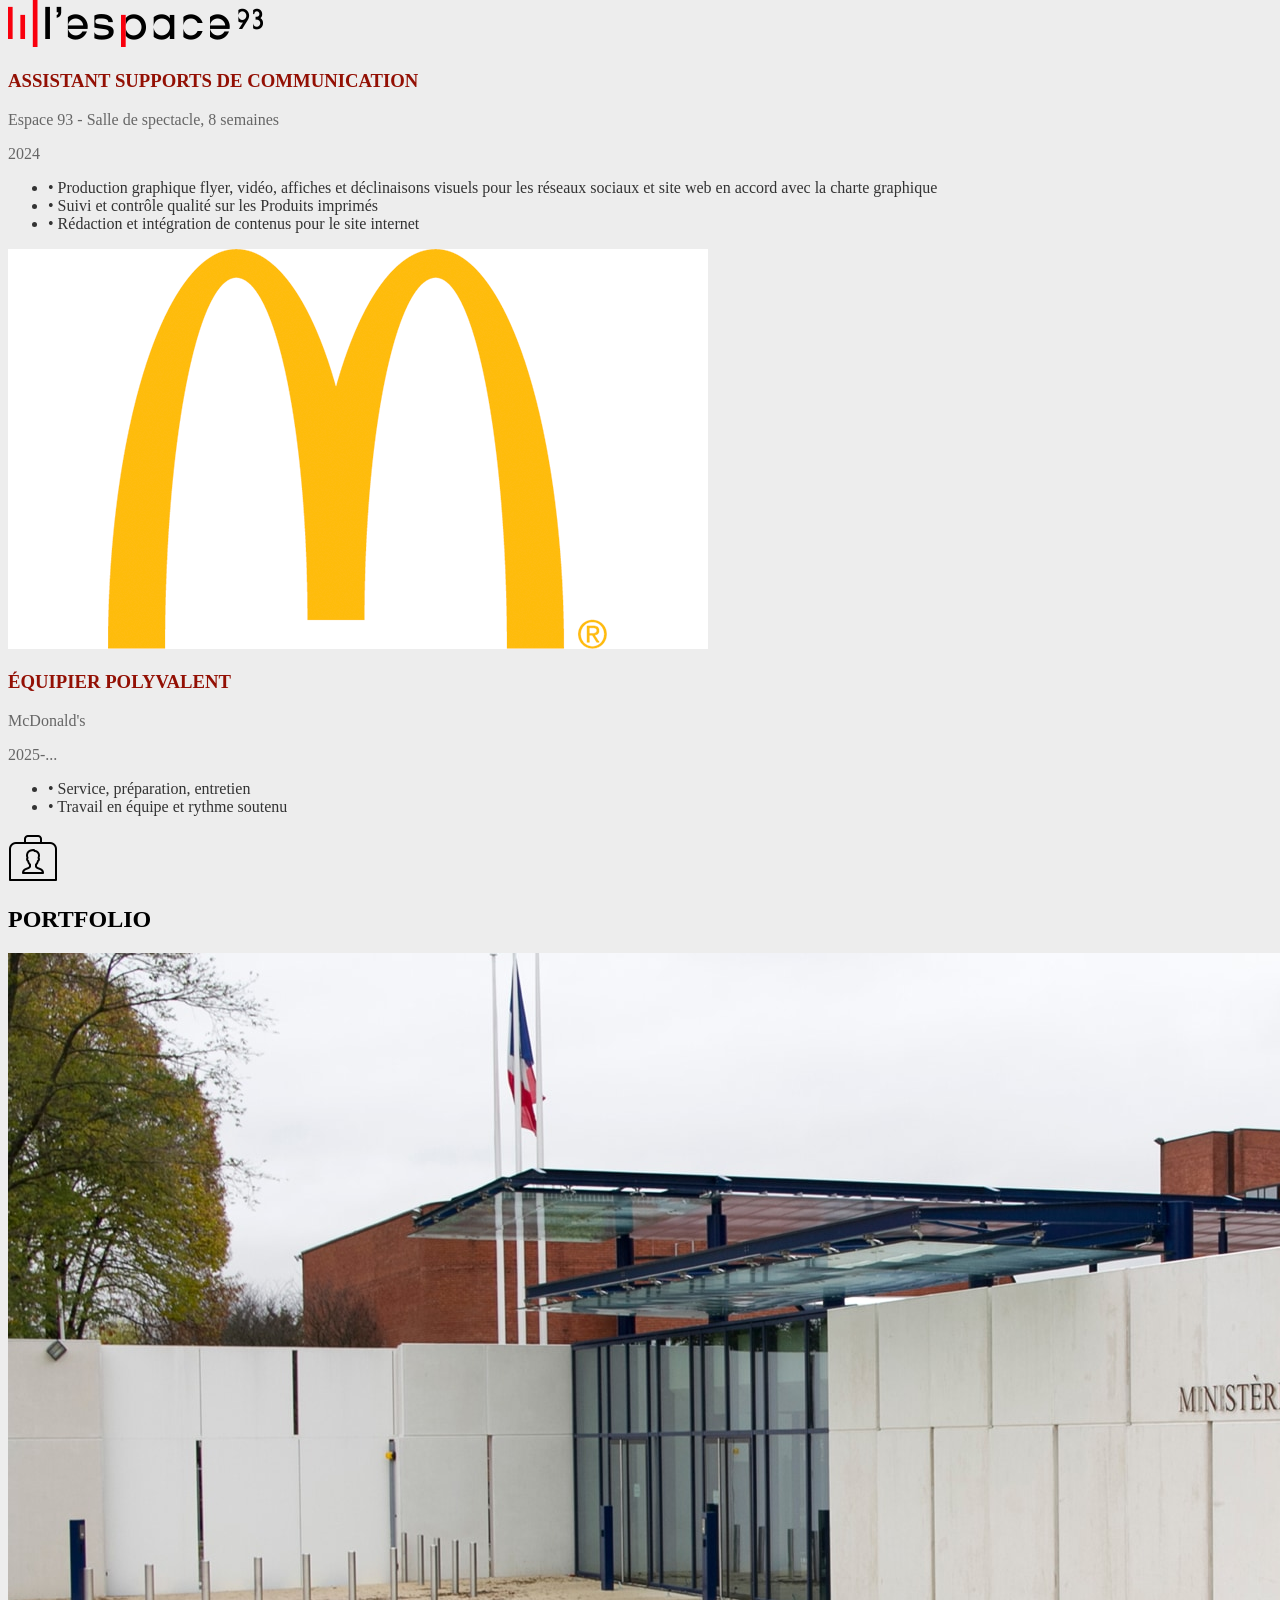
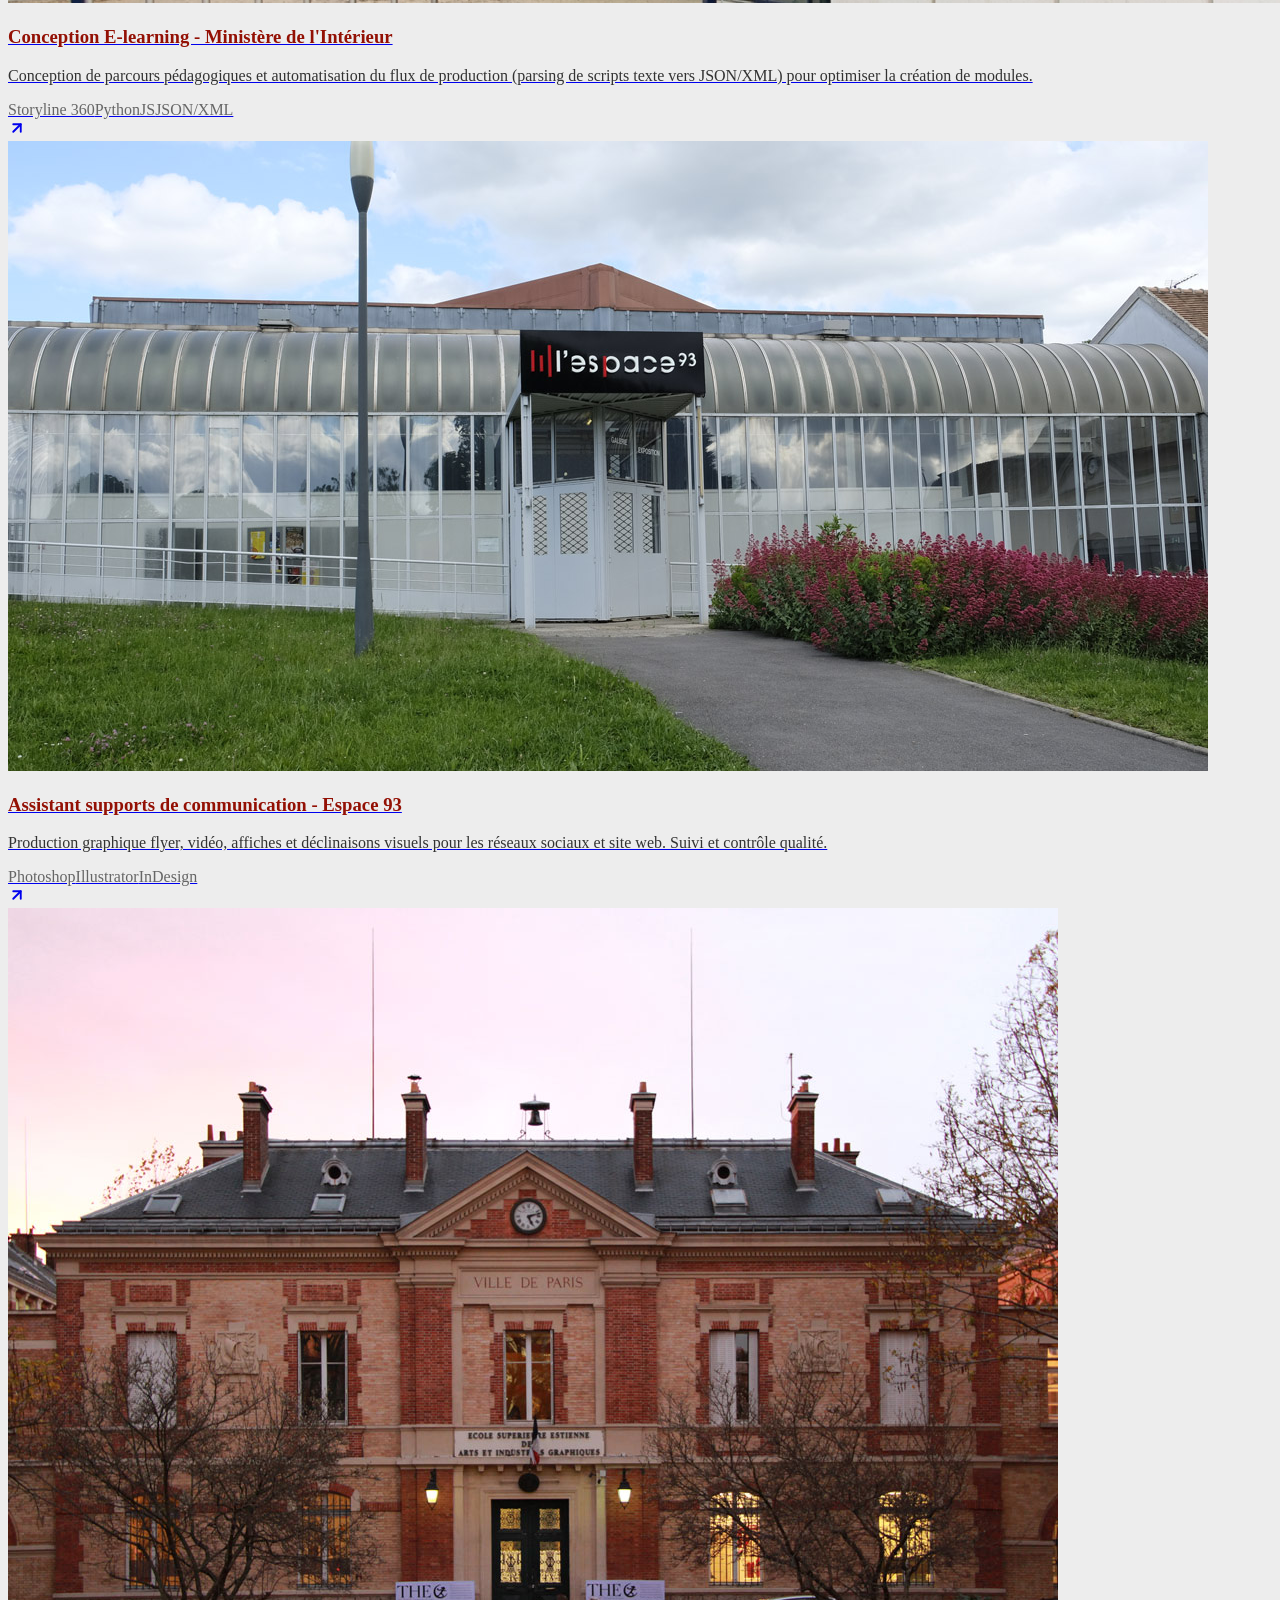
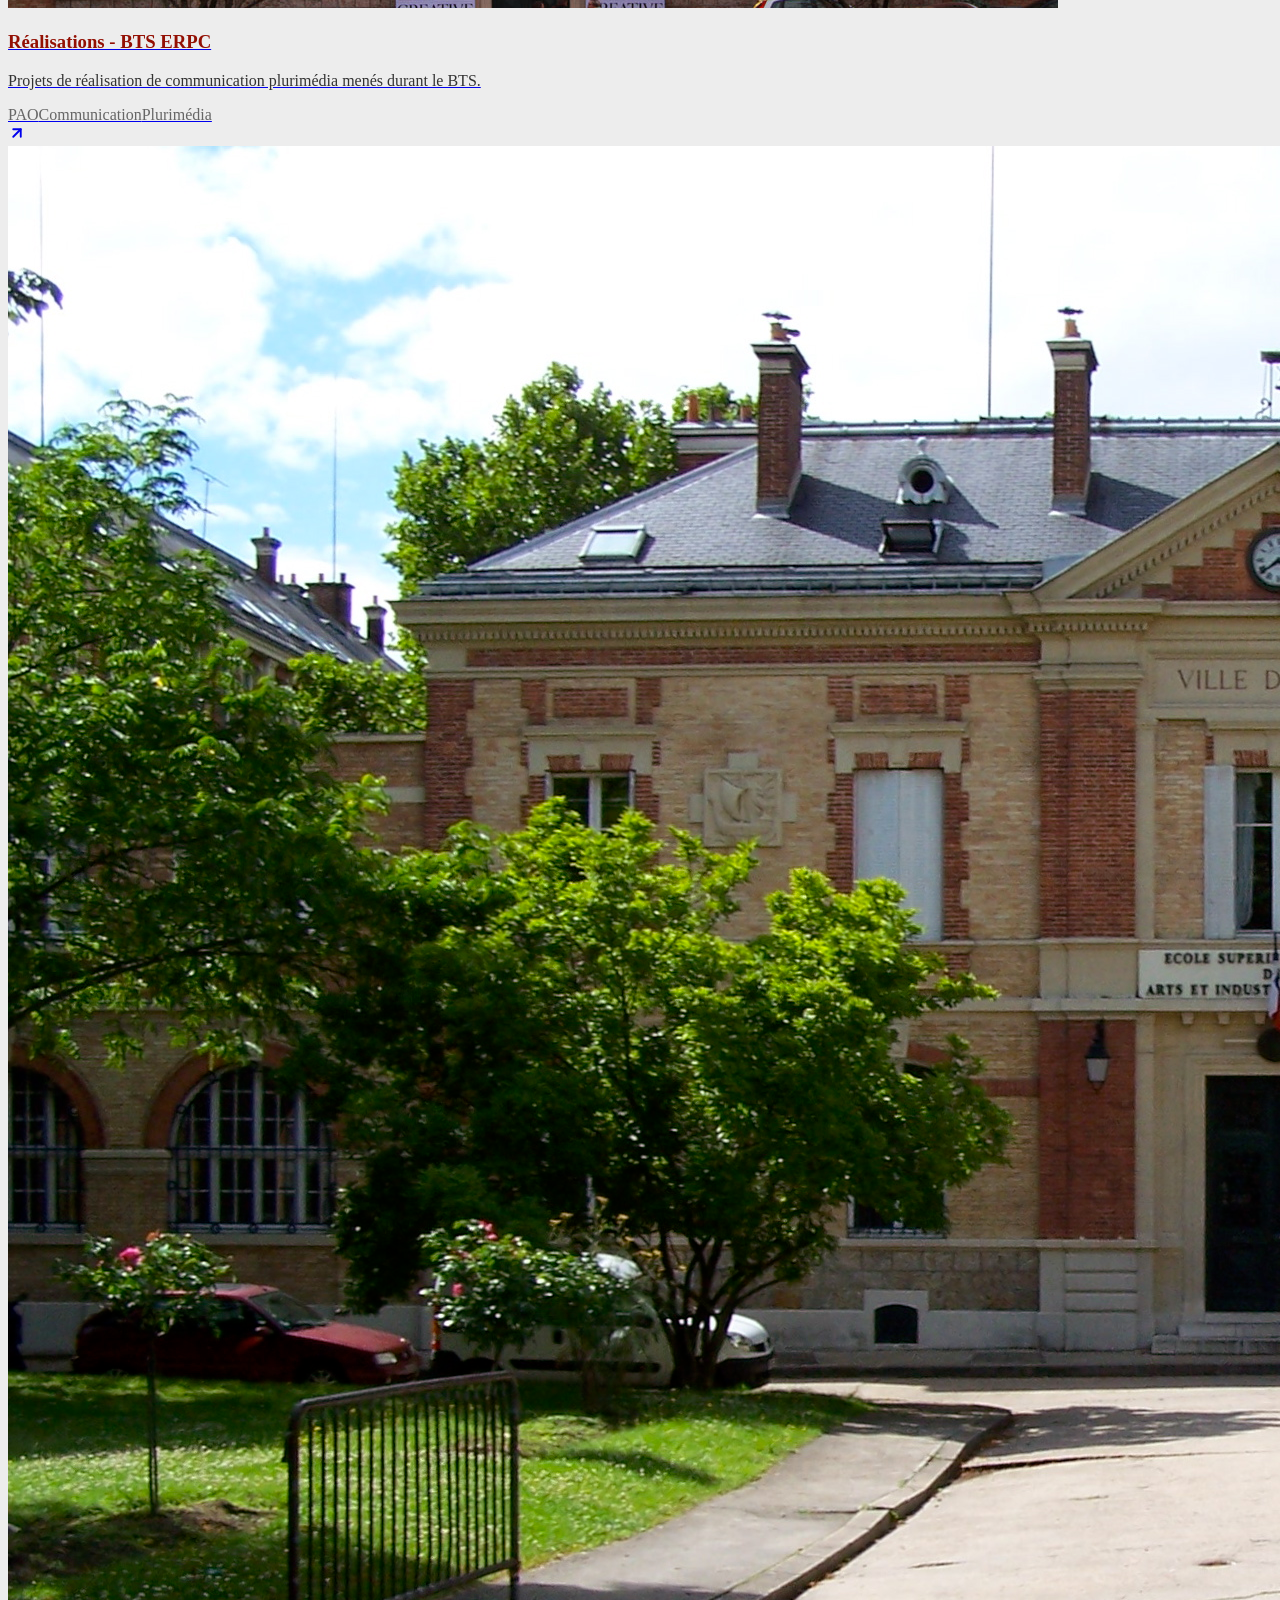
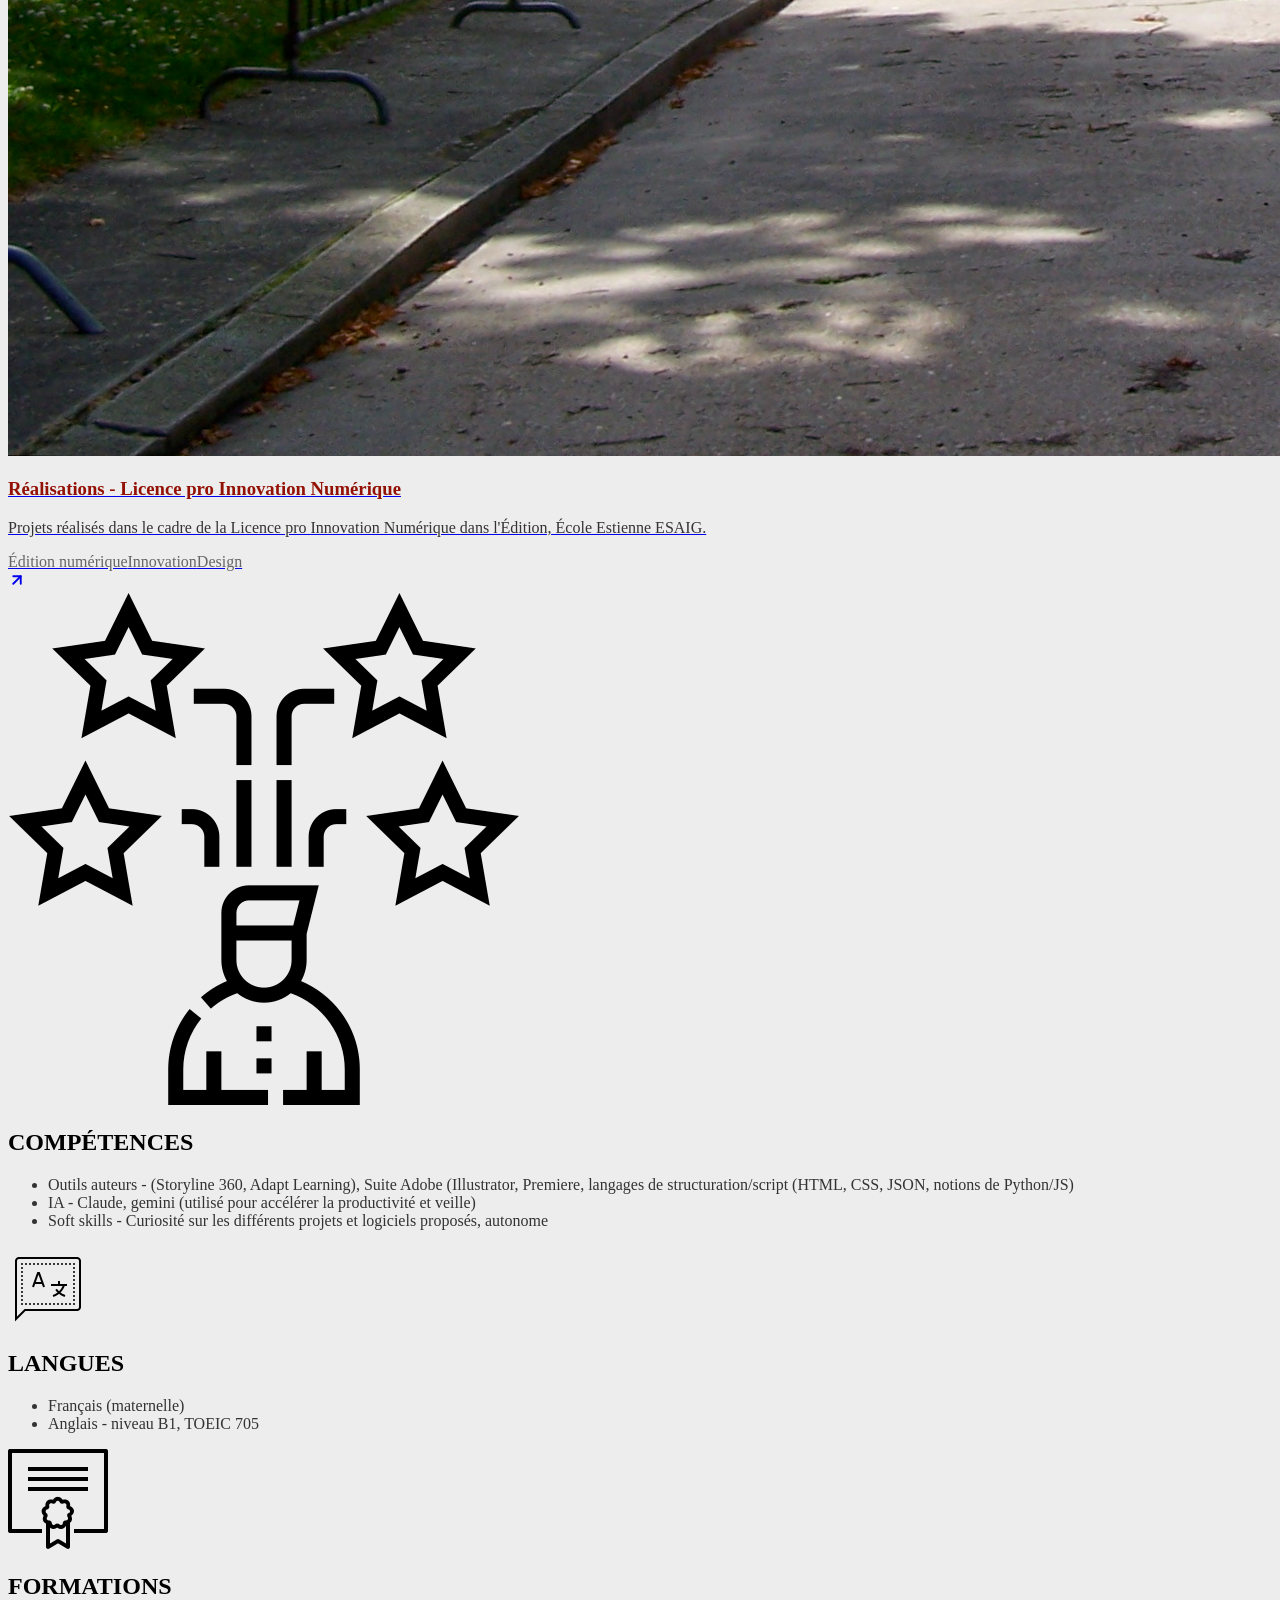
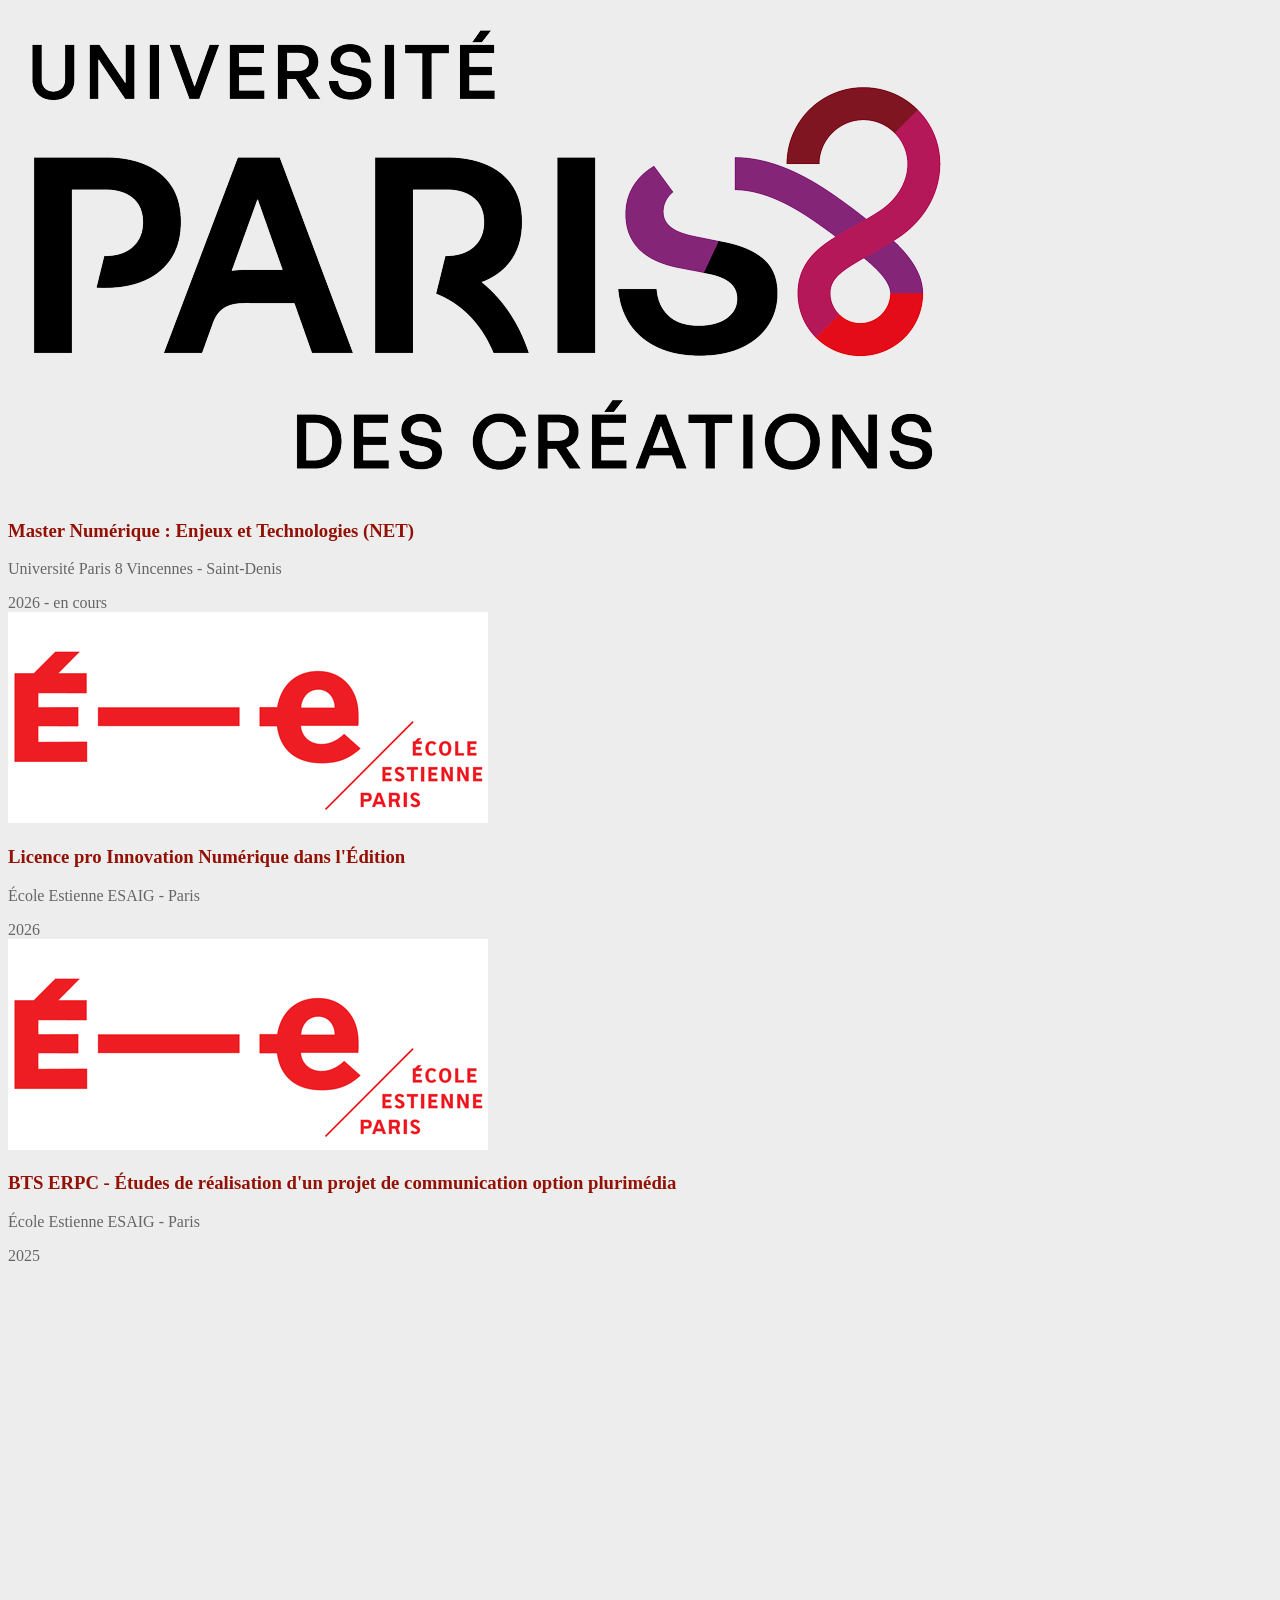
==== commit 42fab9e4: "Update index.html" ====
--- a/index.html
+++ b/index.html
@@ -142,7 +142,7 @@
 <img class="w-6 h-6 object-contain" alt="Icône expérience" src="images/icons_exp_pro.png">
 <h2 class="text-xl font-bold uppercase tracking-wide text-azure">EXPÉRIENCE PROFESSIONNELLE</h2>
 </div>
-<div class="flex flex-col gap-4"><article class="bg-white border border-gray-200 rounded-none p-6 shadow-sm hover:shadow-md transition-shadow"><div class="flex justify-between items-start mb-4"><div class="flex items-center gap-4"><img class="w-10 h-10 rounded-none object-contain" alt="Logo Ministère de l'Intérieur" src="images/Logo_du_Ministere_de_l'Interieur_(2020).svg"><div><h3 class="font-bold text-lg" style="color: rgb(147, 16, 4); font-weight: bold;">CONCEPTEUR PEDAGOGIQUE E-LEARNING</h3><p class="text-gray-500 text-sm" style="color: rgb(102, 102, 102);">Ministère de l'Intérieur (Sous-direction du Recrutement et de la Formation)</p></div></div><span class="bg-surface text-gray-600 px-3 py-1 rounded-none text-sm font-medium" style="color: rgb(102, 102, 102);">2025-26</span></div><ul class="text-gray-700 text-sm space-y-2 list-none pl-1" style="color: rgb(51, 51, 51);"><li class="">• Conception de parcours et rédaction de storyboards e-learning.</li><li class="">• Création de modules sur Storyline 360 (respect charte État &amp; normes RGAA).</li><li class="">• Paramétrage et mise en ligne du module sur LMS (fiche formation, recettage, quiz d'évaluation).</li><li class="">• Projet d'automatisation du flux de production (parsing de scripts texte vers JSON/XML).</li></ul></article><article class="bg-white border border-gray-200 rounded-none p-6 shadow-sm hover:shadow-md transition-shadow"><div class="flex justify-between items-start mb-4"><div class="flex items-center gap-4"><img class="w-10 h-10 rounded-none object-contain" alt="Logo Espace 93" src="images/logo_espace_93.png"><div><h3 class="font-bold text-lg" style="color: rgb(147, 16, 4); font-weight: bold;">ASSISTANT SUPPORTS DE COMMUNICATION</h3><p class="text-gray-500 text-sm" style="color: rgb(102, 102, 102);">Espace 93 - Salle de spectacle, 8 semaines</p></div></div><span class="bg-surface text-gray-600 px-3 py-1 rounded-none text-sm font-medium" style="color: rgb(102, 102, 102);">2024</span></div><ul class="text-gray-700 text-sm space-y-2 list-none pl-1" style="color: rgb(51, 51, 51);"><li class="">• Production graphique flyer, vidéo, affiches et déclinaisons visuels pour les réseaux sociaux et site web en accord avec la charte graphique</li><li class="">• Suivi et contrôle qualité sur les Produits imprimés</li><li class="">• Rédaction et intégration de contenus pour le site internet</li></ul></article><article class="bg-white border border-gray-200 rounded-none p-6 shadow-sm hover:shadow-md transition-shadow"><div class="flex justify-between items-start mb-4"><div class="flex items-center gap-4"><img class="w-10 h-10 rounded-none object-contain" alt="Logo McDonald's" src="images/Logo_macdonald.png"><div><h3 class="font-bold text-lg" style="color: rgb(147, 16, 4); font-weight: bold;">ÉQUIPIER POLYVALENT</h3><p class="text-gray-500 text-sm" style="color: rgb(102, 102, 102);">McDonald's</p></div></div><span class="bg-surface text-gray-600 px-3 py-1 rounded-none text-sm font-medium" style="color: rgb(102, 102, 102);">2025-...</span></div><ul class="text-gray-700 text-sm space-y-2 list-none pl-1" style="color: rgb(51, 51, 51);"><li class="">• Service, préparation, entretien</li><li class="">• Travail en équipe et rythme soutenu</li></ul></article></div>
+<div class="flex flex-col gap-4"><article class="bg-white border border-gray-200 rounded-none p-6 shadow-sm hover:shadow-md transition-shadow"><div class="flex justify-between items-start mb-4"><div class="flex items-center gap-4"><img class="w-10 h-10 rounded-none object-contain" alt="Logo Ministère de l'Intérieur" src="images/Logo_du_Ministere_de_l'Interieur_(2020).svg"><div><h3 class="font-bold text-lg" style="color: rgb(147, 16, 4); font-weight: bold;">CONCEPTEUR PEDAGOGIQUE E-LEARNING</h3><p class="text-gray-500 text-sm" style="color: rgb(102, 102, 102);">Ministère de l'Intérieur (Sous-direction du Recrutement et de la Formation)</p></div></div><span class="bg-surface text-gray-600 px-3 py-1 rounded-none text-sm font-medium" style="color: rgb(102, 102, 102);">2025-26</span></div><ul class="text-gray-700 text-sm space-y-2 list-none pl-1" style="color: rgb(51, 51, 51);"><li class="">• Conception de modules e-learning et rédaction de storyboards e-learning.</li><li class="">• Création de modules sur Storyline 360 (respect charte État &amp; normes RGAA).</li><li class="">• Paramétrage et mise en ligne du module sur LMS (fiche formation, recettage, quiz d'évaluation).</li><li class="">• • Participation à la phase d'exploration d'un projet d'automatisation de production (prototype de script pour la conversion de storyboards en JSON/XML).</li></ul></article><article class="bg-white border border-gray-200 rounded-none p-6 shadow-sm hover:shadow-md transition-shadow"><div class="flex justify-between items-start mb-4"><div class="flex items-center gap-4"><img class="w-10 h-10 rounded-none object-contain" alt="Logo Espace 93" src="images/logo_espace_93.png"><div><h3 class="font-bold text-lg" style="color: rgb(147, 16, 4); font-weight: bold;">ASSISTANT SUPPORTS DE COMMUNICATION</h3><p class="text-gray-500 text-sm" style="color: rgb(102, 102, 102);">Espace 93 - Salle de spectacle, 8 semaines</p></div></div><span class="bg-surface text-gray-600 px-3 py-1 rounded-none text-sm font-medium" style="color: rgb(102, 102, 102);">2024</span></div><ul class="text-gray-700 text-sm space-y-2 list-none pl-1" style="color: rgb(51, 51, 51);"><li class="">• Production graphique flyer, vidéo, affiches et déclinaisons visuels pour les réseaux sociaux et site web en accord avec la charte graphique</li><li class="">• Suivi et contrôle qualité sur les Produits imprimés</li><li class="">• Rédaction et intégration de contenus pour le site internet</li></ul></article><article class="bg-white border border-gray-200 rounded-none p-6 shadow-sm hover:shadow-md transition-shadow"><div class="flex justify-between items-start mb-4"><div class="flex items-center gap-4"><img class="w-10 h-10 rounded-none object-contain" alt="Logo McDonald's" src="images/Logo_macdonald.png"><div><h3 class="font-bold text-lg" style="color: rgb(147, 16, 4); font-weight: bold;">ÉQUIPIER POLYVALENT</h3><p class="text-gray-500 text-sm" style="color: rgb(102, 102, 102);">McDonald's</p></div></div><span class="bg-surface text-gray-600 px-3 py-1 rounded-none text-sm font-medium" style="color: rgb(102, 102, 102);">2025-...</span></div><ul class="text-gray-700 text-sm space-y-2 list-none pl-1" style="color: rgb(51, 51, 51);"><li class="">• Service, préparation, entretien</li><li class="">• Travail en équipe et rythme soutenu</li></ul></article></div>
 </section>
 <!-- Portfolio Section -->
 <section data-purpose="portfolio" id="portfolio" class="flex flex-col gap-6"><div class="flex items-center gap-3 mb-6"><img class="w-6 h-6 object-contain" alt="Icône portfolio" src="images/icone_portfolio.png"><h2 class="text-xl font-bold uppercase tracking-wide text-azure">PORTFOLIO</h2></div><div class="grid grid-cols-1 md:grid-cols-2 gap-0">
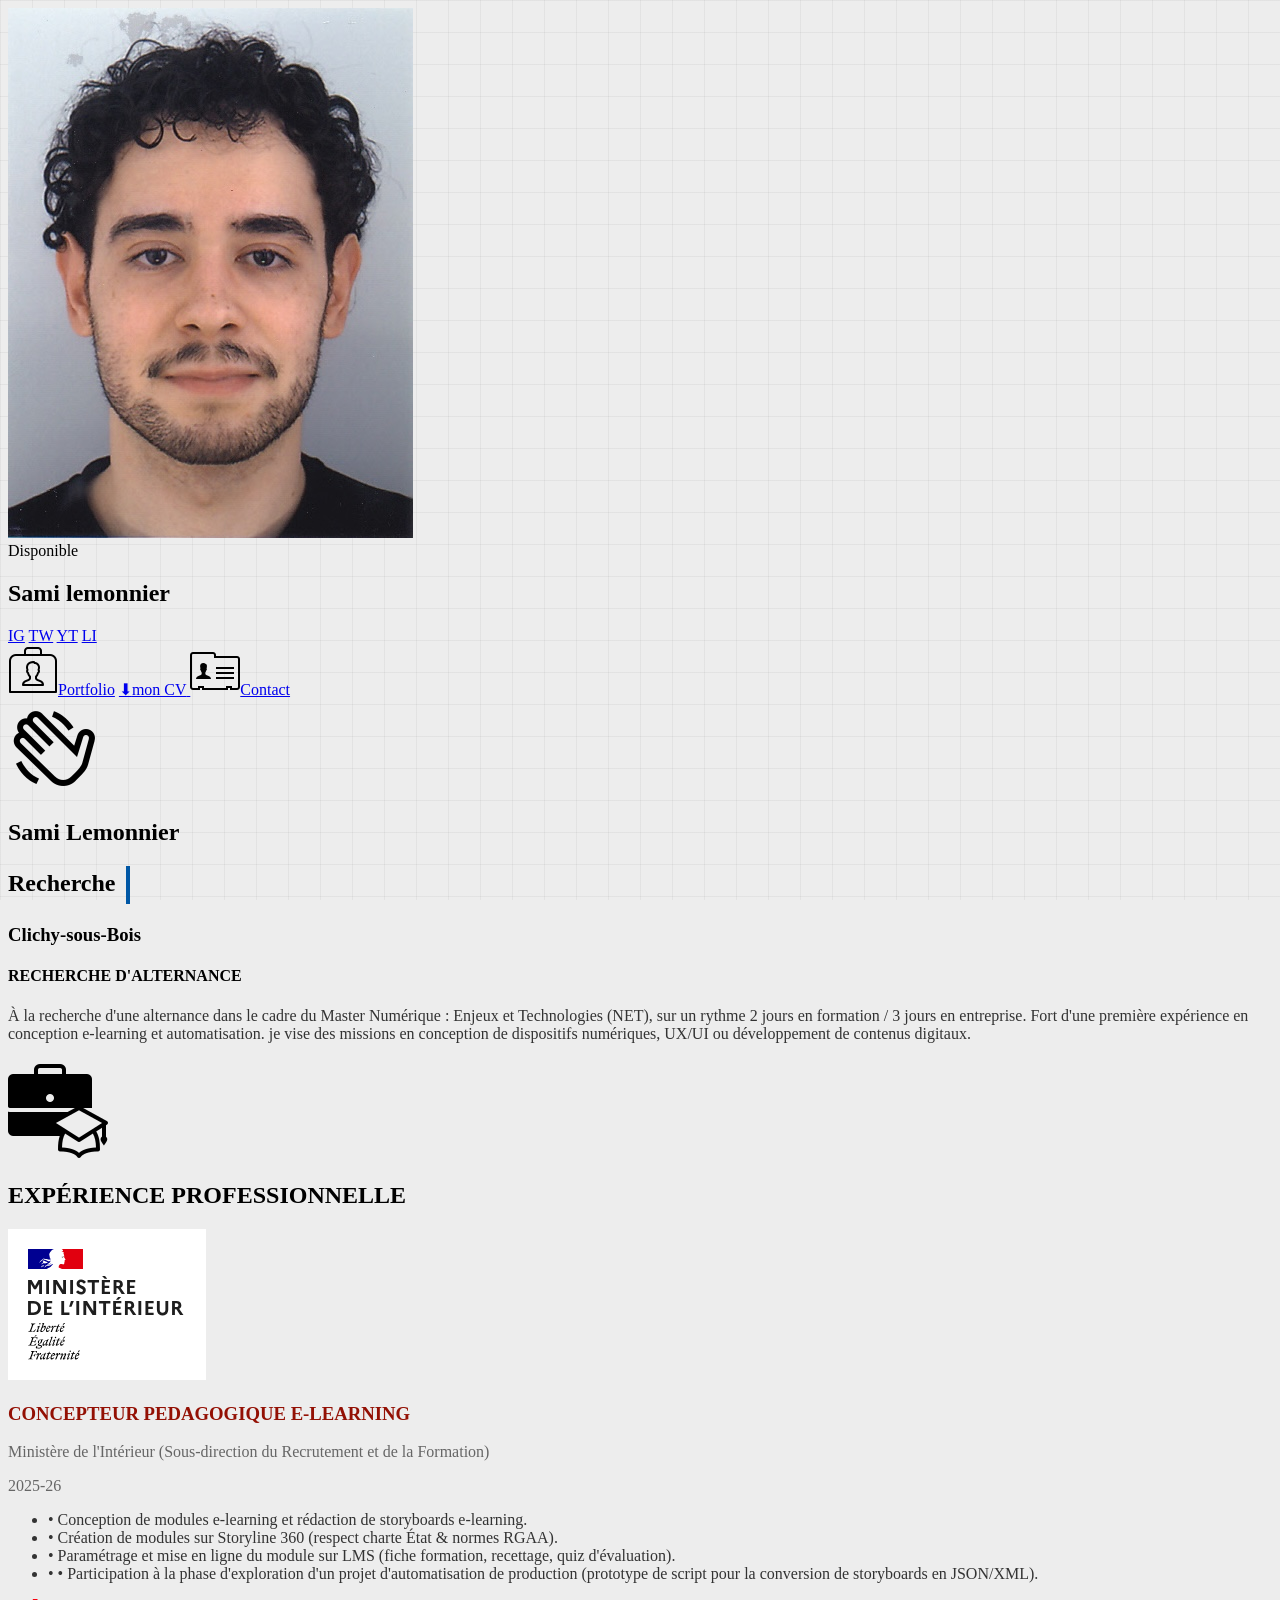
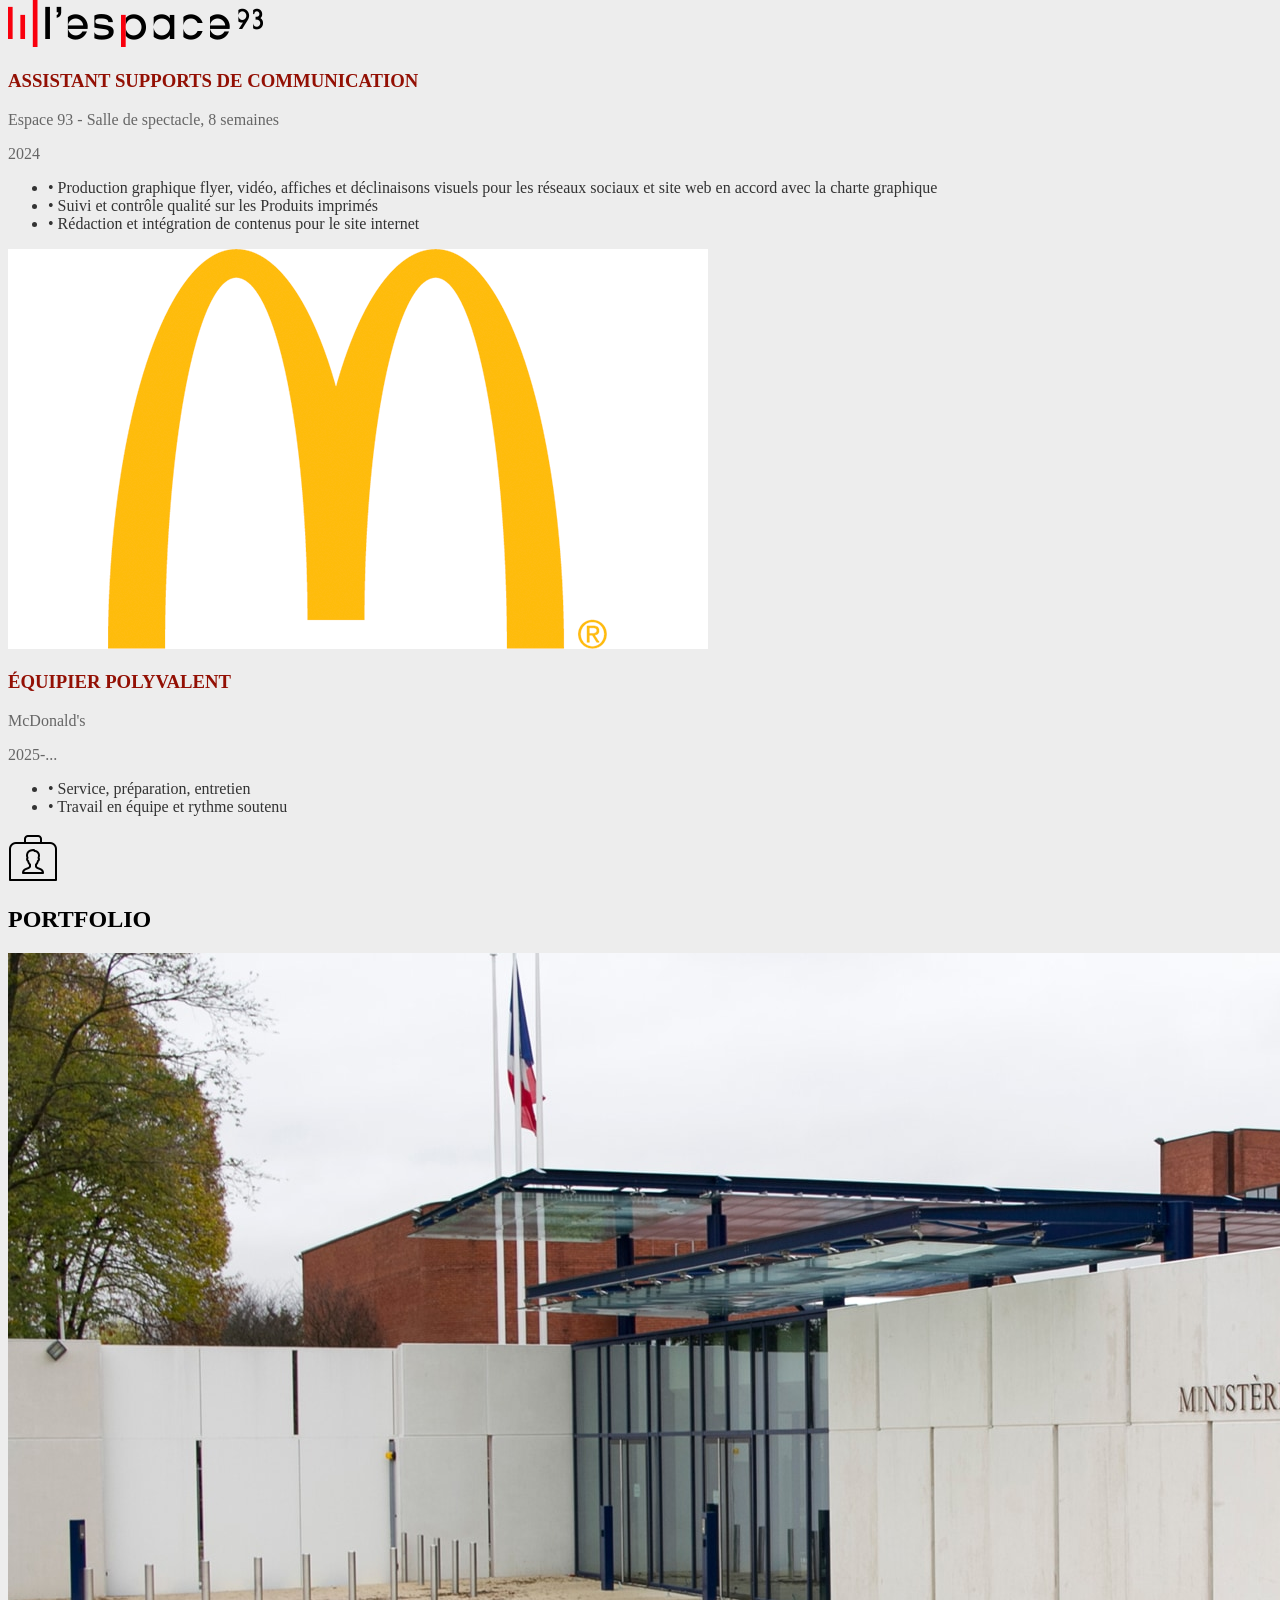
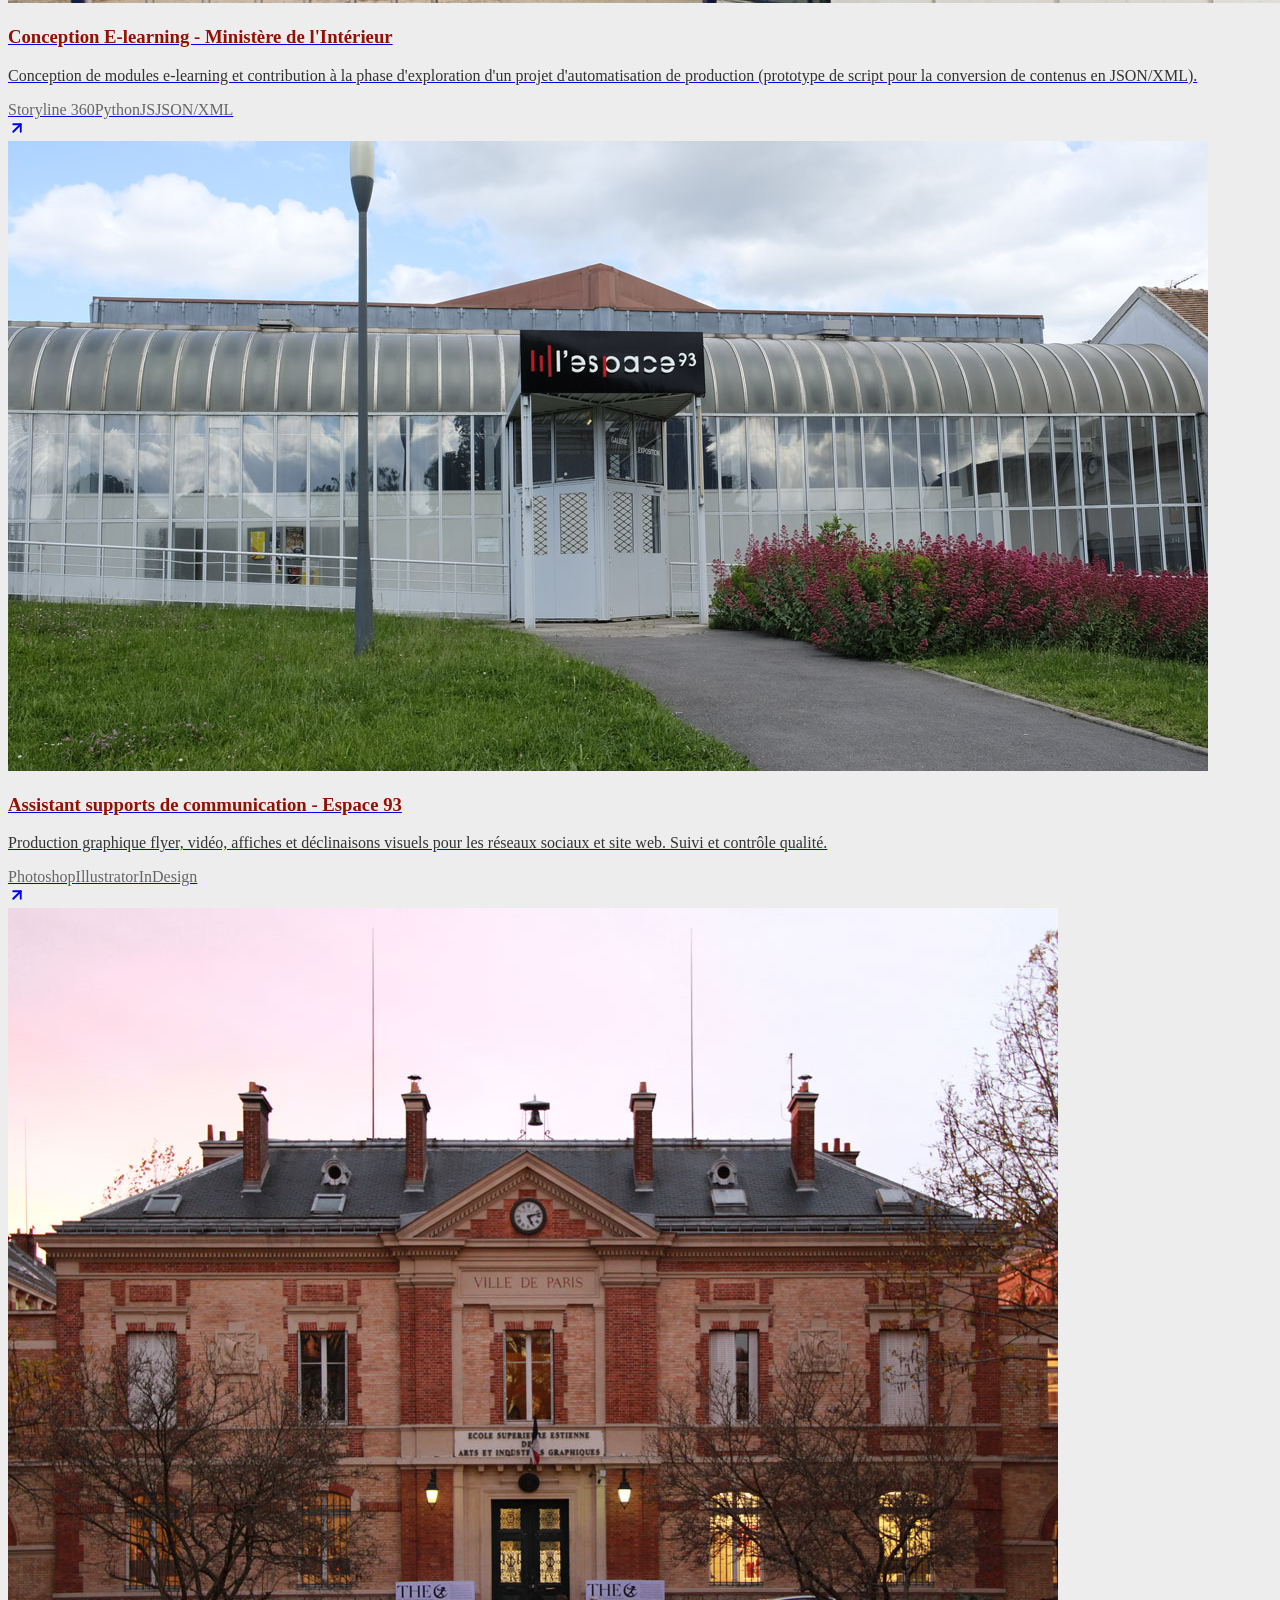
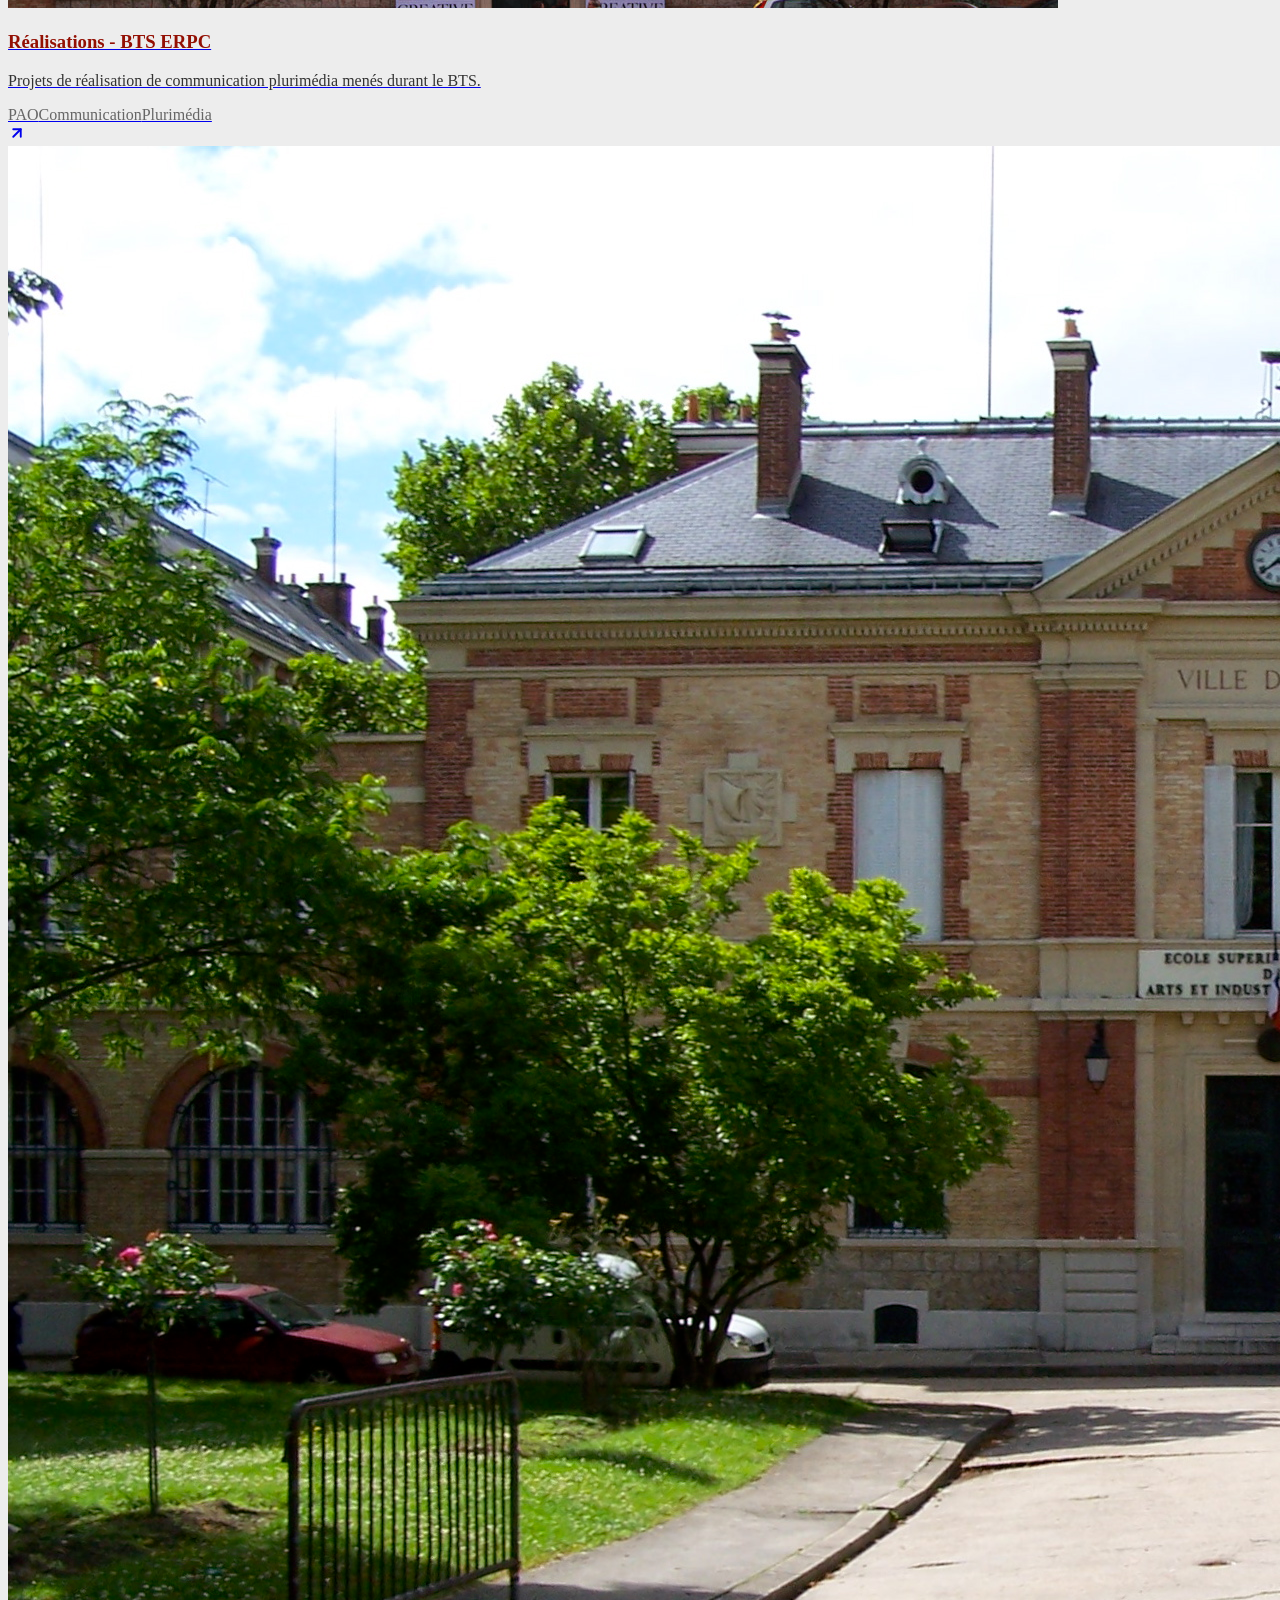
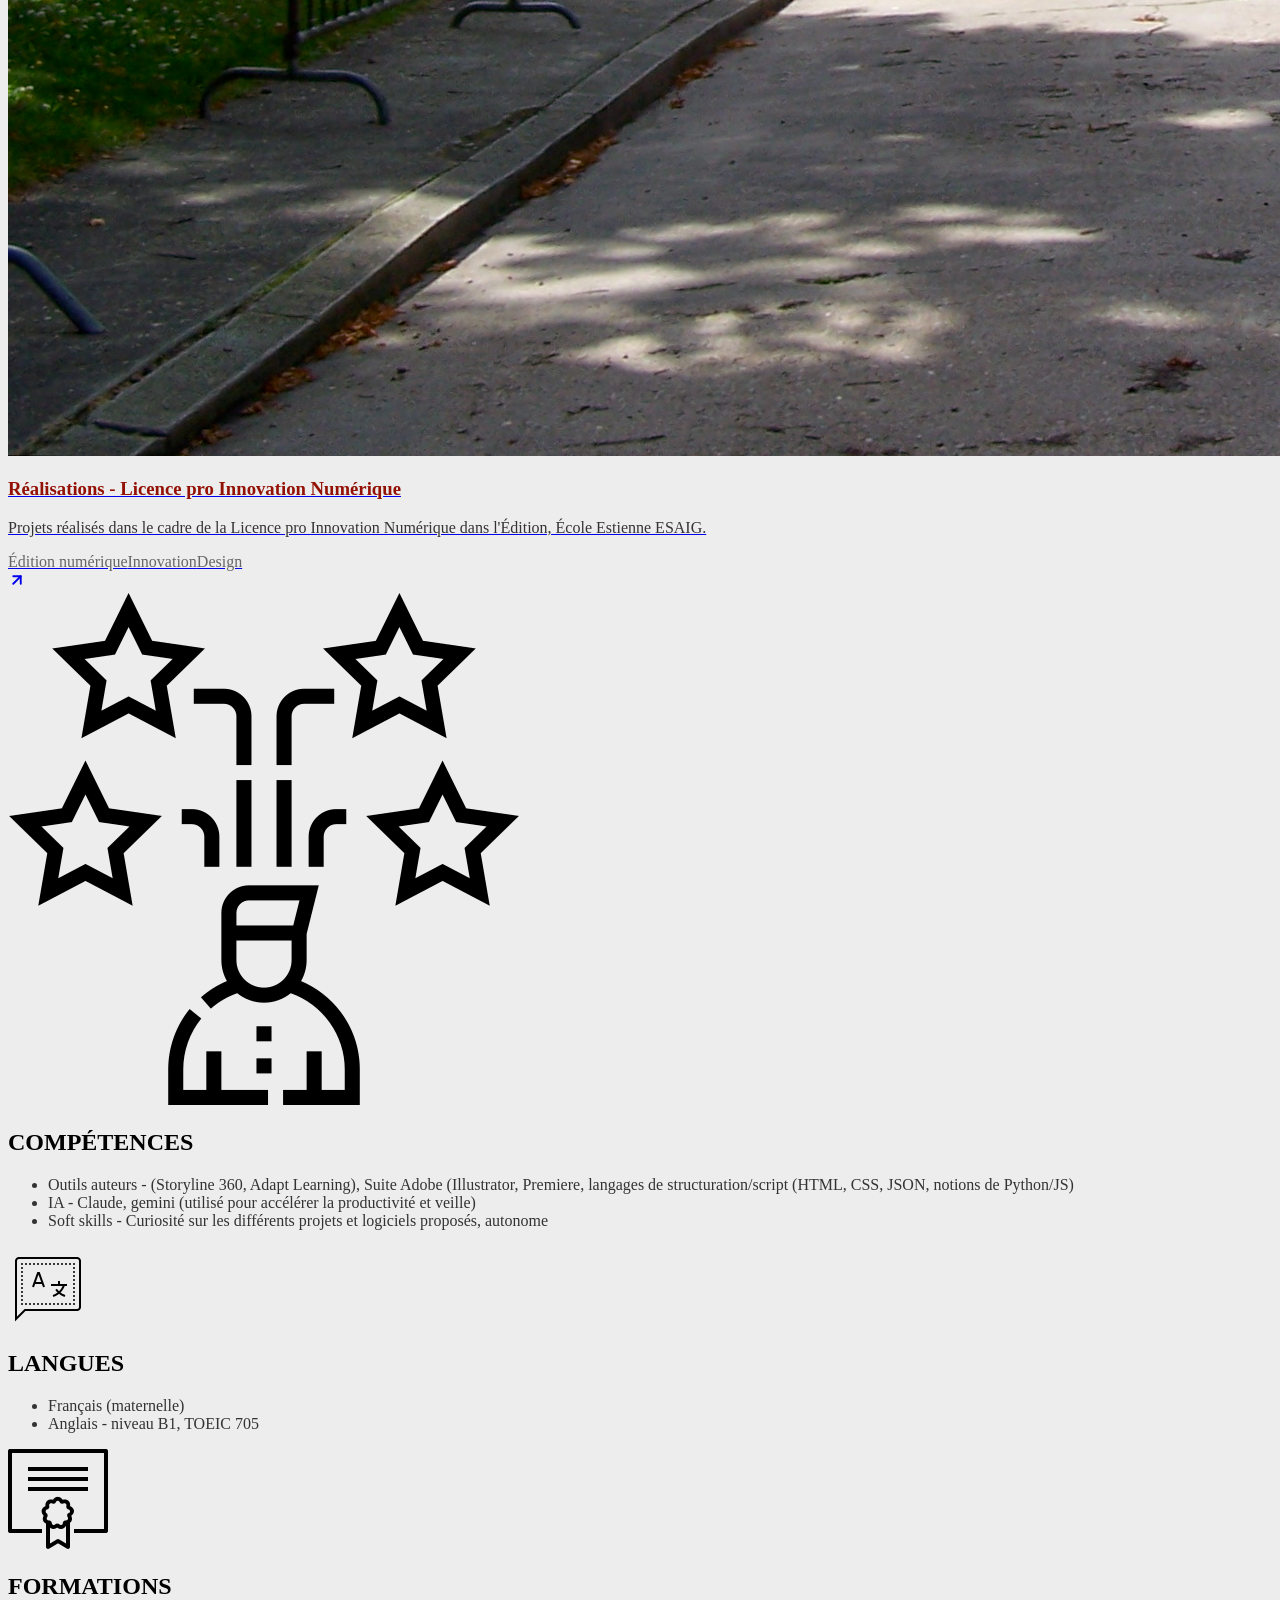
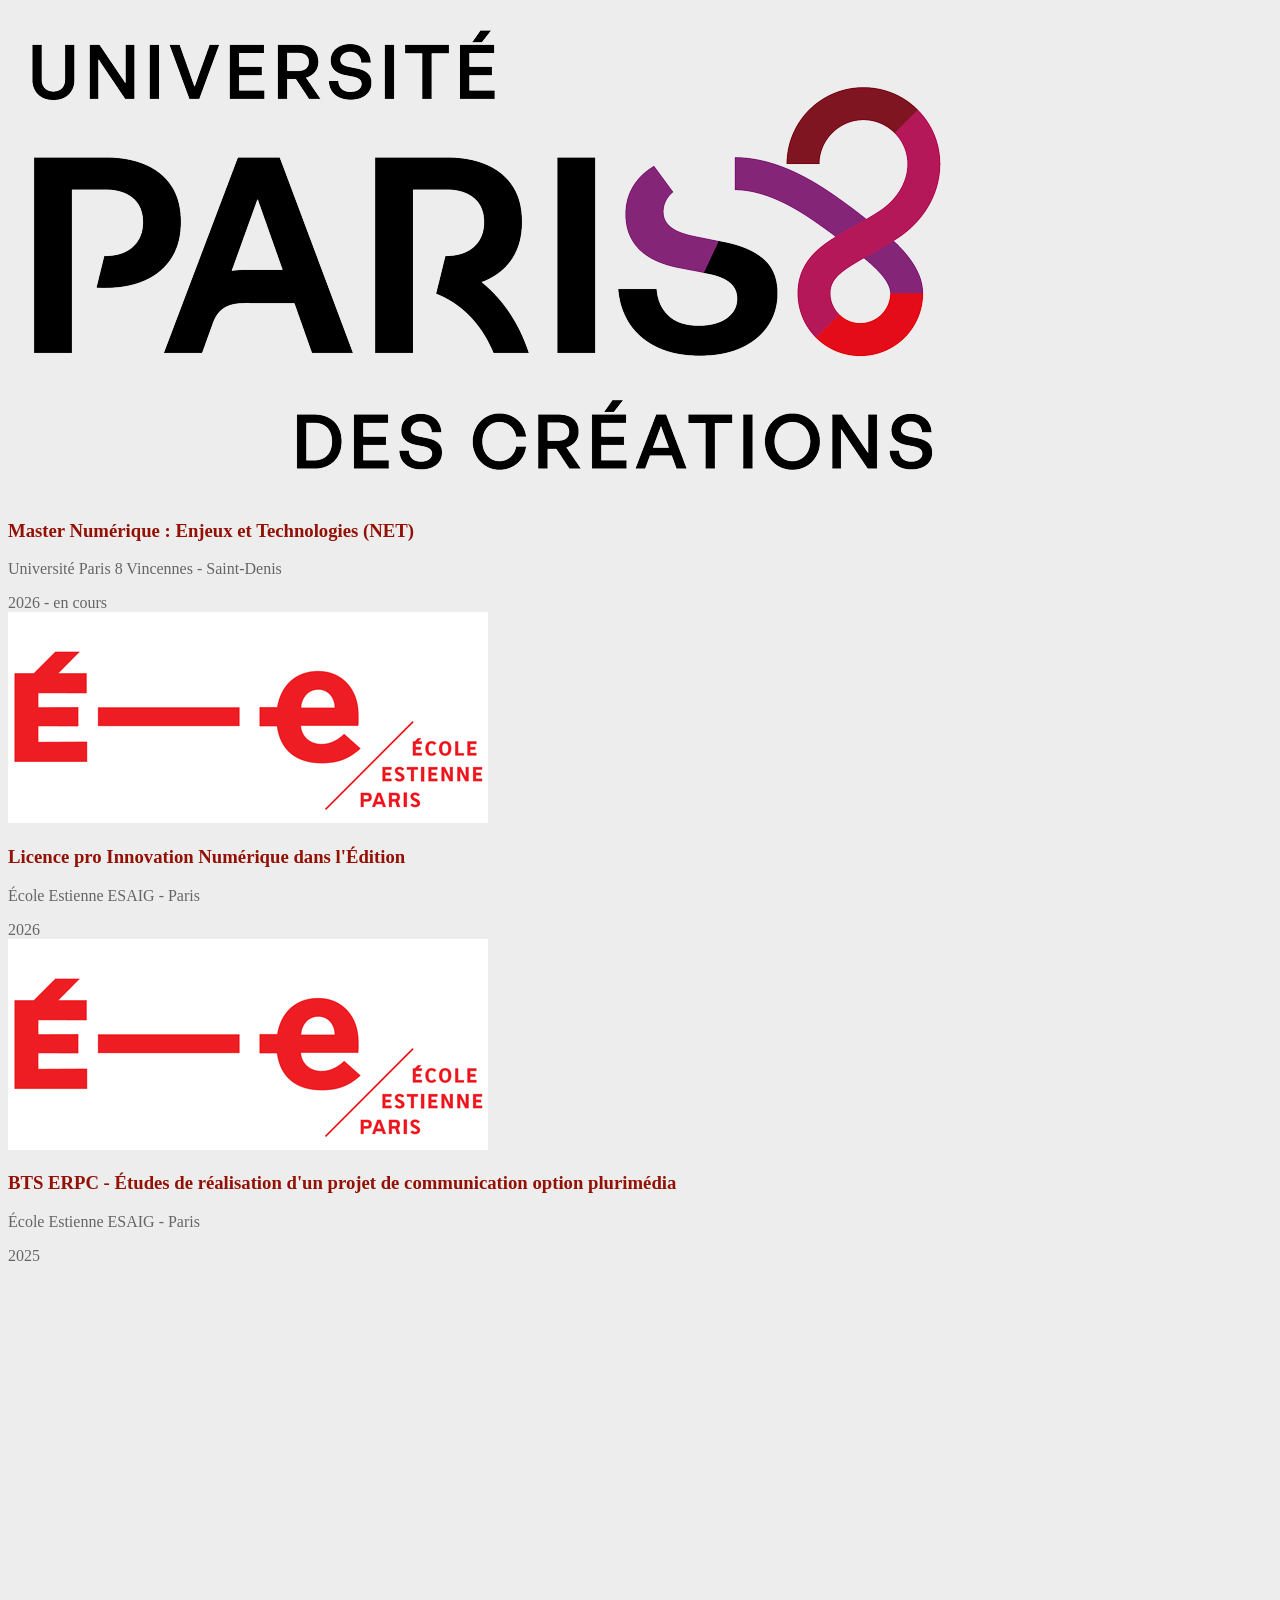
==== commit cf57c5e7: "Update index.html" ====
--- a/index.html
+++ b/index.html
@@ -147,7 +147,7 @@
 <!-- Portfolio Section -->
 <section data-purpose="portfolio" id="portfolio" class="flex flex-col gap-6"><div class="flex items-center gap-3 mb-6"><img class="w-6 h-6 object-contain" alt="Icône portfolio" src="images/icone_portfolio.png"><h2 class="text-xl font-bold uppercase tracking-wide text-azure">PORTFOLIO</h2></div><div class="grid grid-cols-1 md:grid-cols-2 gap-0">
 
-<a href="portfolio-ministere-interieur.html" class="reveal reveal-stagger reveal-card bg-white border border-gray-200 -m-px rounded-none overflow-hidden shadow-sm hover:shadow-md hover:z-10 relative group block" style="transition-delay:0ms;"><div class="h-48 bg-gray-100 flex items-center justify-center text-gray-400 overflow-hidden"><img class="w-full h-full object-cover transition-transform duration-500 ease-out group-hover:scale-110" alt="Image Ministère de l'Intérieur" src="images/SDRF-LOGNES.jpg"></div><div class="p-6"><h3 class="font-bold text-lg mb-2" style="color: #931004;">Conception E-learning - Ministère de l'Intérieur</h3><p class="text-sm mb-4" style="color: #333333;">Conception de parcours pédagogiques et automatisation du flux de production (parsing de scripts texte vers JSON/XML) pour optimiser la création de modules.</p><div class="flex gap-2 flex-wrap"><span class="text-xs px-2 py-1 bg-surface rounded-none" style="color: #666666;">Storyline 360</span><span class="text-xs px-2 py-1 bg-surface rounded-none" style="color: #666666;">Python</span><span class="text-xs px-2 py-1 bg-surface rounded-none" style="color: #666666;">JS</span><span class="text-xs px-2 py-1 bg-surface rounded-none" style="color: #666666;">JSON/XML</span></div></div><div class="absolute bottom-4 right-4 w-10 h-10 rounded-full border-2 border-accent-red flex items-center justify-center text-accent-red transition-all duration-300 group-hover:bg-accent-red group-hover:text-white group-hover:rotate-45 active:scale-90">
+<a href="portfolio-ministere-interieur.html" class="reveal reveal-stagger reveal-card bg-white border border-gray-200 -m-px rounded-none overflow-hidden shadow-sm hover:shadow-md hover:z-10 relative group block" style="transition-delay:0ms;"><div class="h-48 bg-gray-100 flex items-center justify-center text-gray-400 overflow-hidden"><img class="w-full h-full object-cover transition-transform duration-500 ease-out group-hover:scale-110" alt="Image Ministère de l'Intérieur" src="images/SDRF-LOGNES.jpg"></div><div class="p-6"><h3 class="font-bold text-lg mb-2" style="color: #931004;">Conception E-learning - Ministère de l'Intérieur</h3><p class="text-sm mb-4" style="color: #333333;">Conception de modules e-learning et contribution à la phase d'exploration d'un projet d'automatisation de production (prototype de script pour la conversion de contenus en JSON/XML).</p><div class="flex gap-2 flex-wrap"><span class="text-xs px-2 py-1 bg-surface rounded-none" style="color: #666666;">Storyline 360</span><span class="text-xs px-2 py-1 bg-surface rounded-none" style="color: #666666;">Python</span><span class="text-xs px-2 py-1 bg-surface rounded-none" style="color: #666666;">JS</span><span class="text-xs px-2 py-1 bg-surface rounded-none" style="color: #666666;">JSON/XML</span></div></div><div class="absolute bottom-4 right-4 w-10 h-10 rounded-full border-2 border-accent-red flex items-center justify-center text-accent-red transition-all duration-300 group-hover:bg-accent-red group-hover:text-white group-hover:rotate-45 active:scale-90">
 <svg xmlns="http://www.w3.org/2000/svg" width="18" height="18" viewBox="0 0 24 24" fill="none" stroke="currentColor" stroke-width="2.5" stroke-linecap="round" stroke-linejoin="round"><line x1="7" y1="17" x2="17" y2="7"></line><polyline points="7 7 17 7 17 17"></polyline></svg>
 </div></a>
 
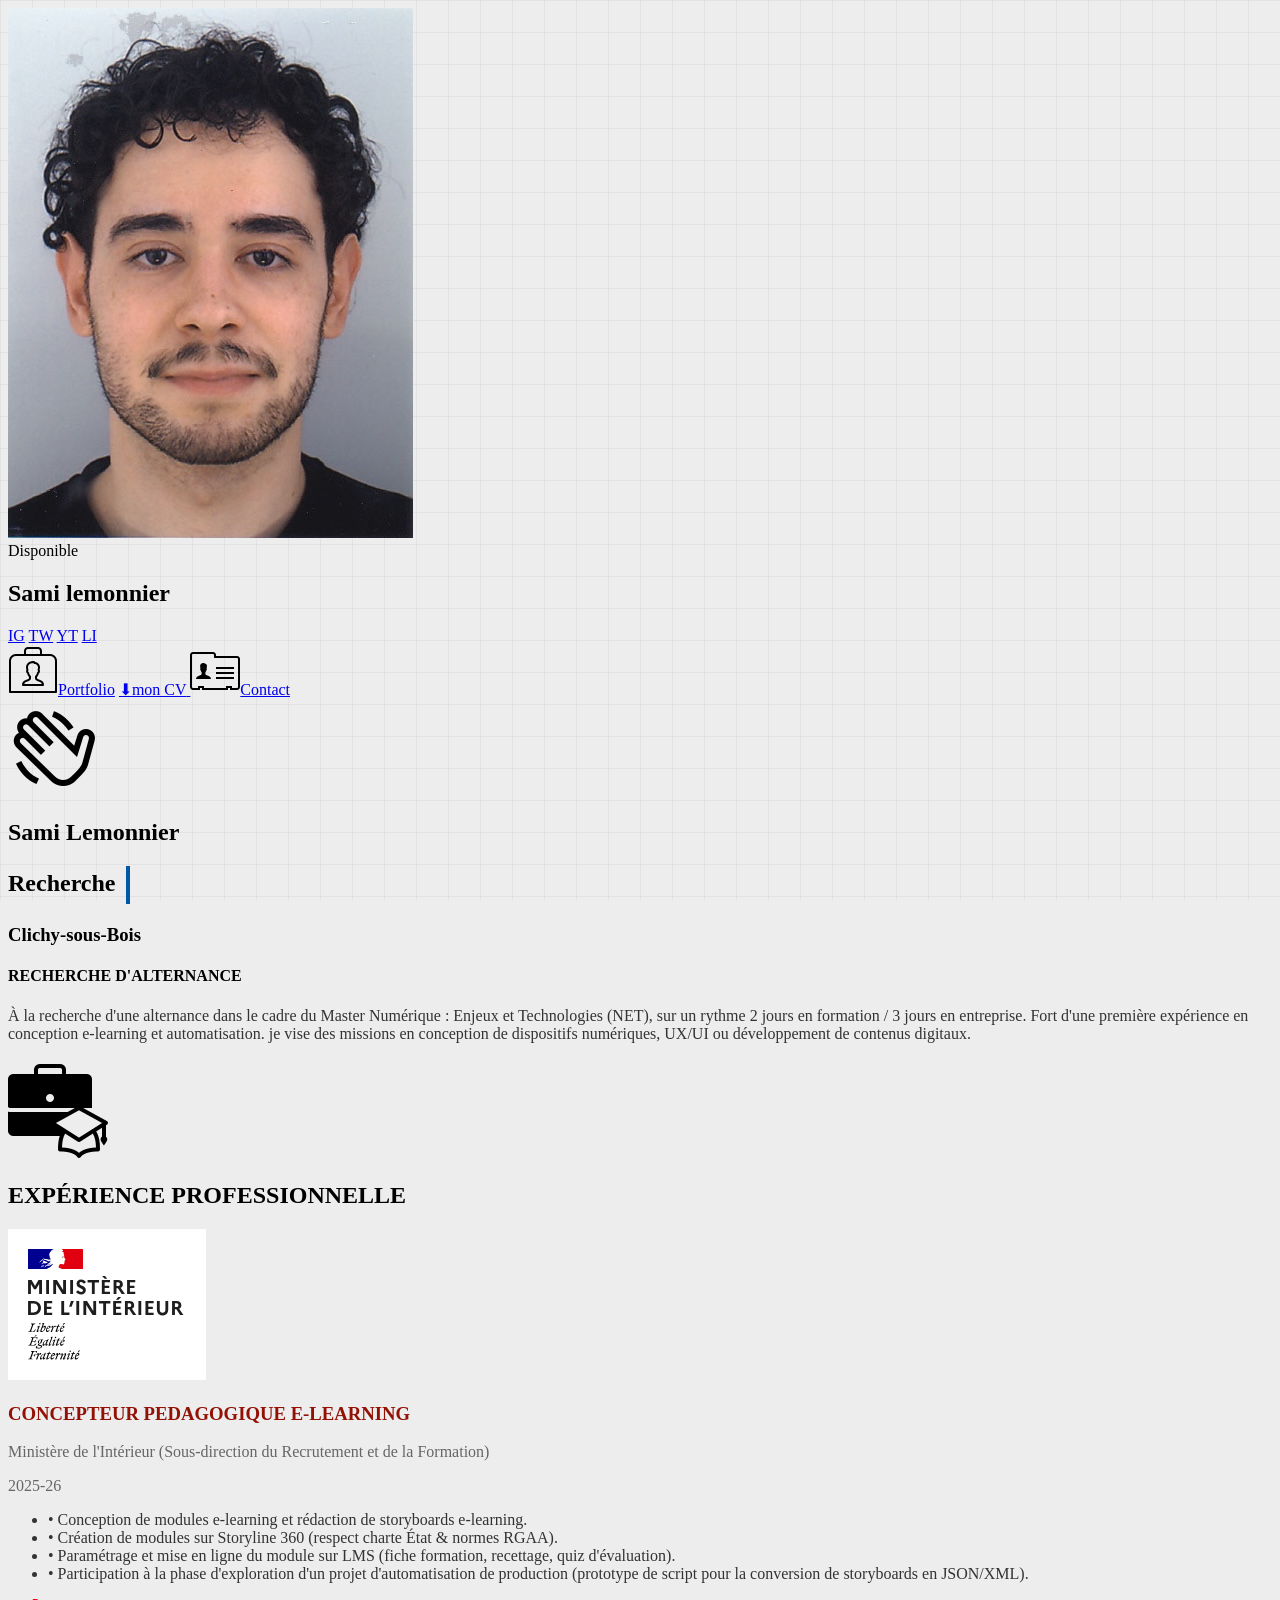
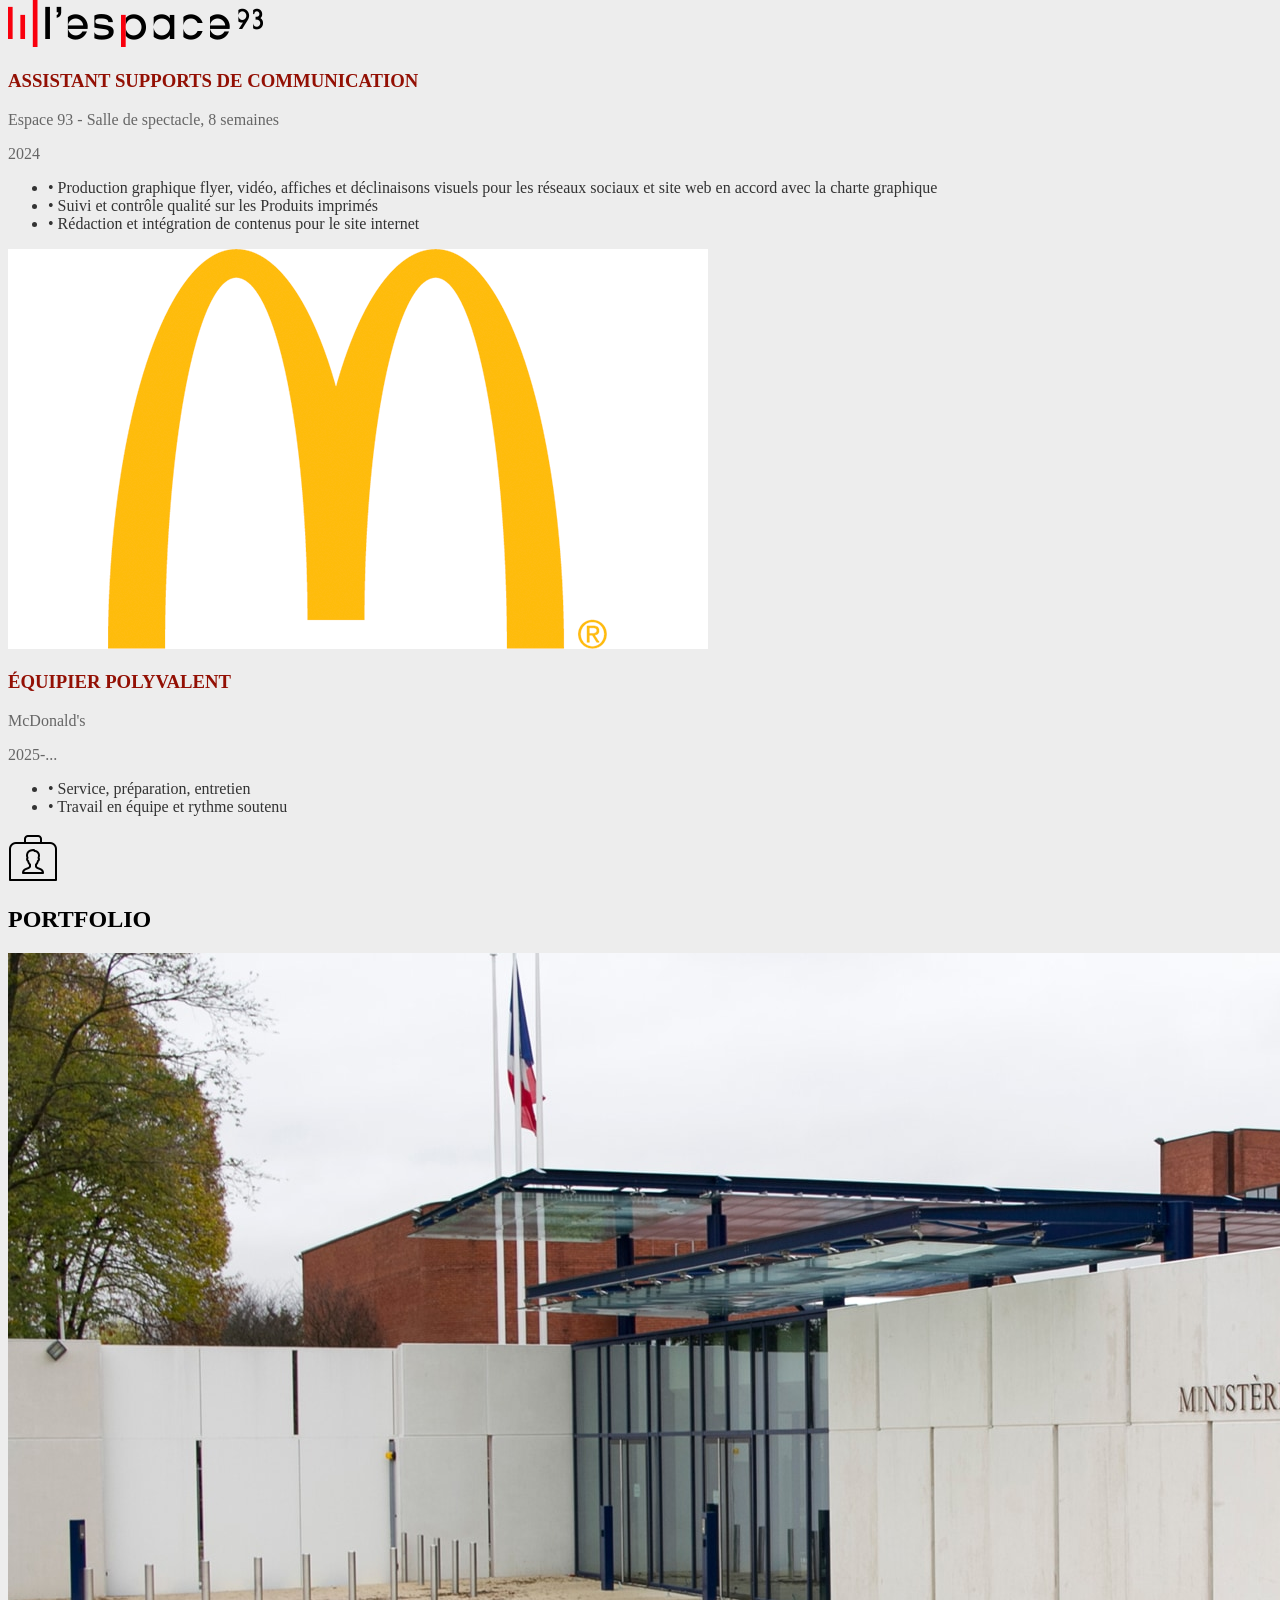
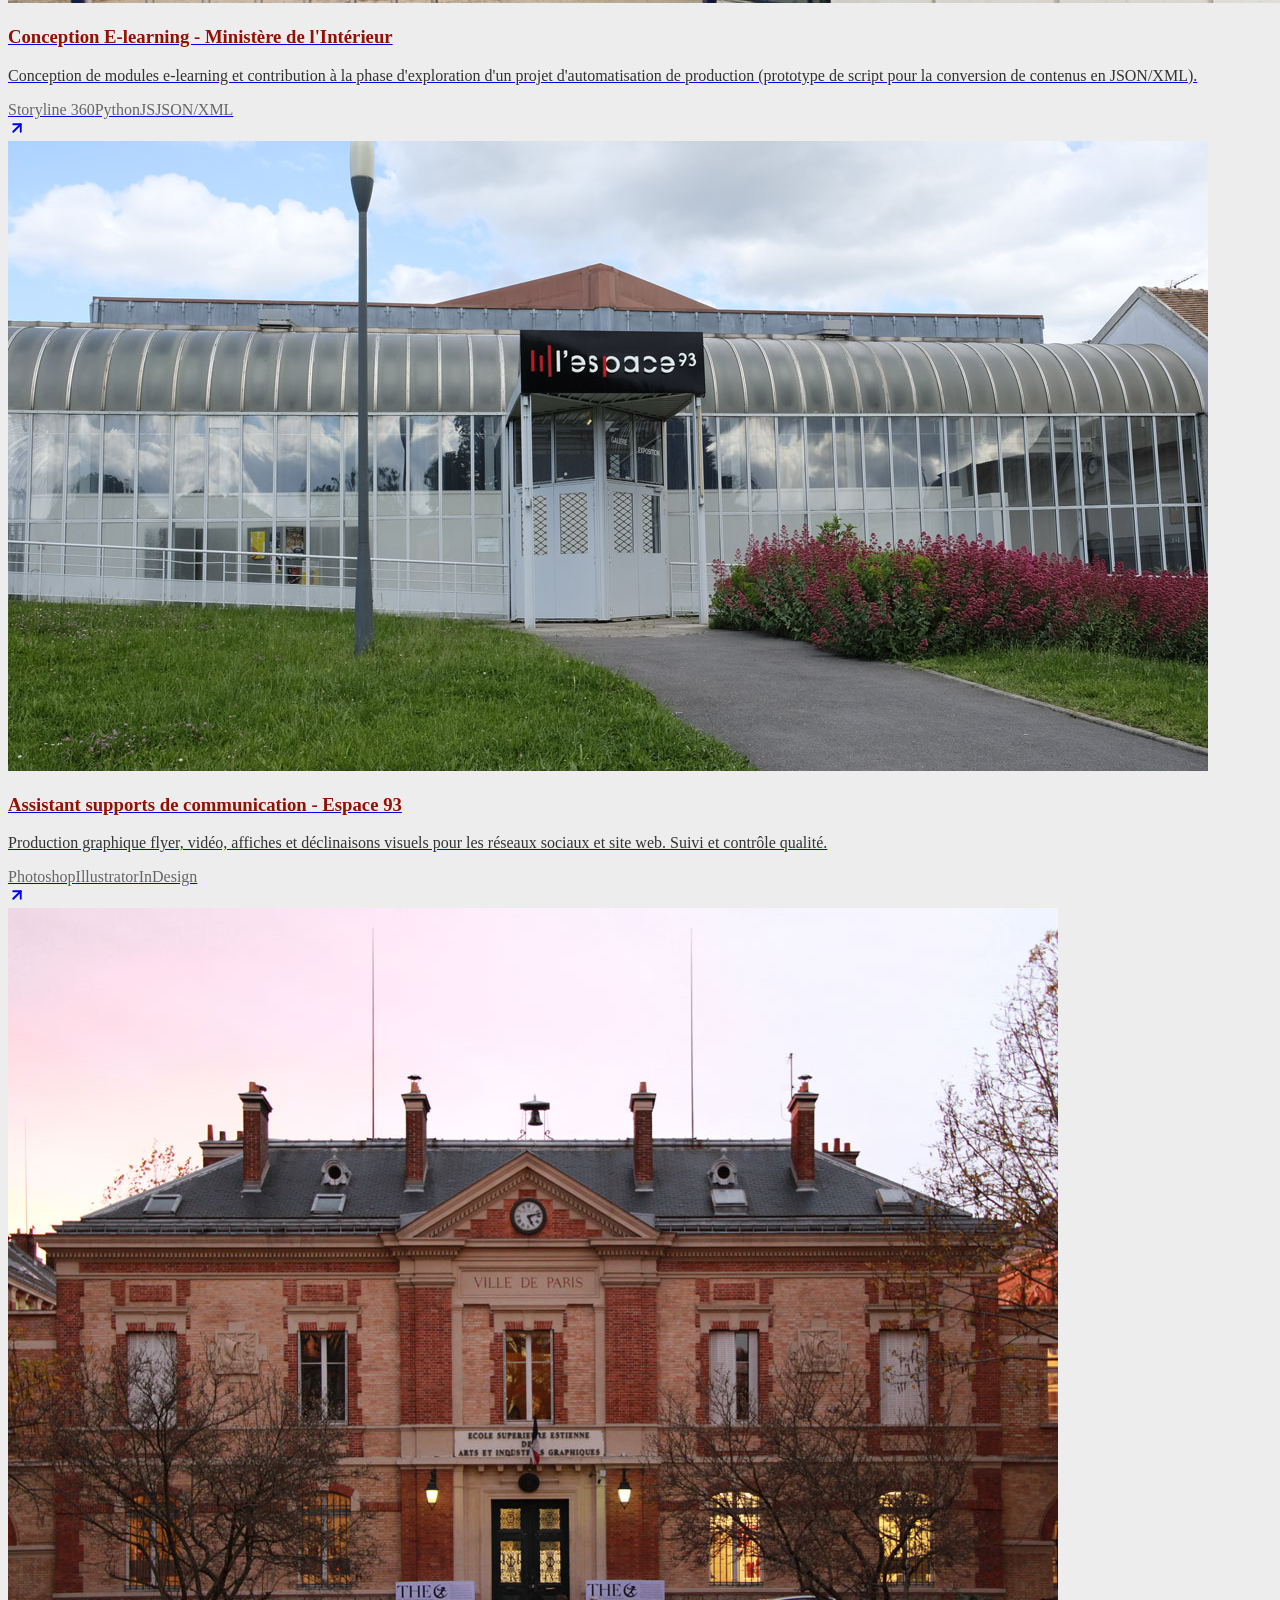
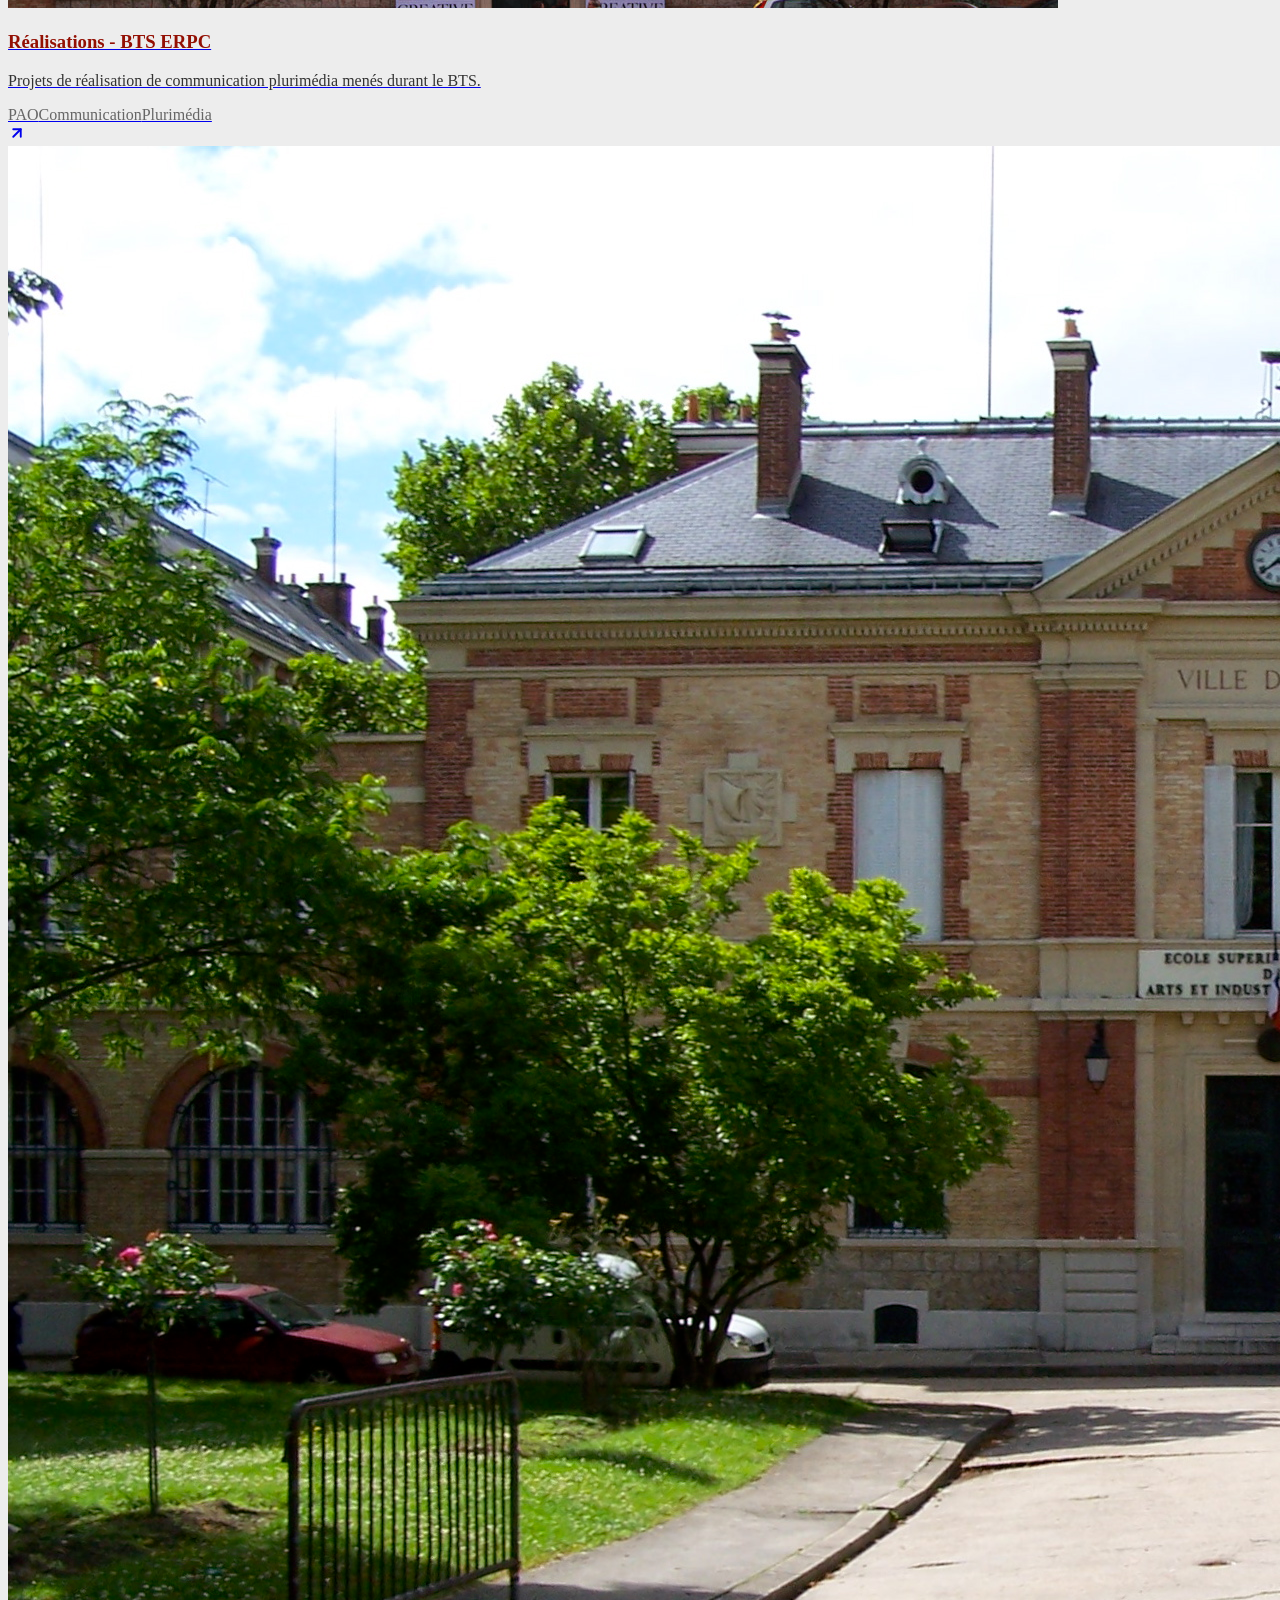
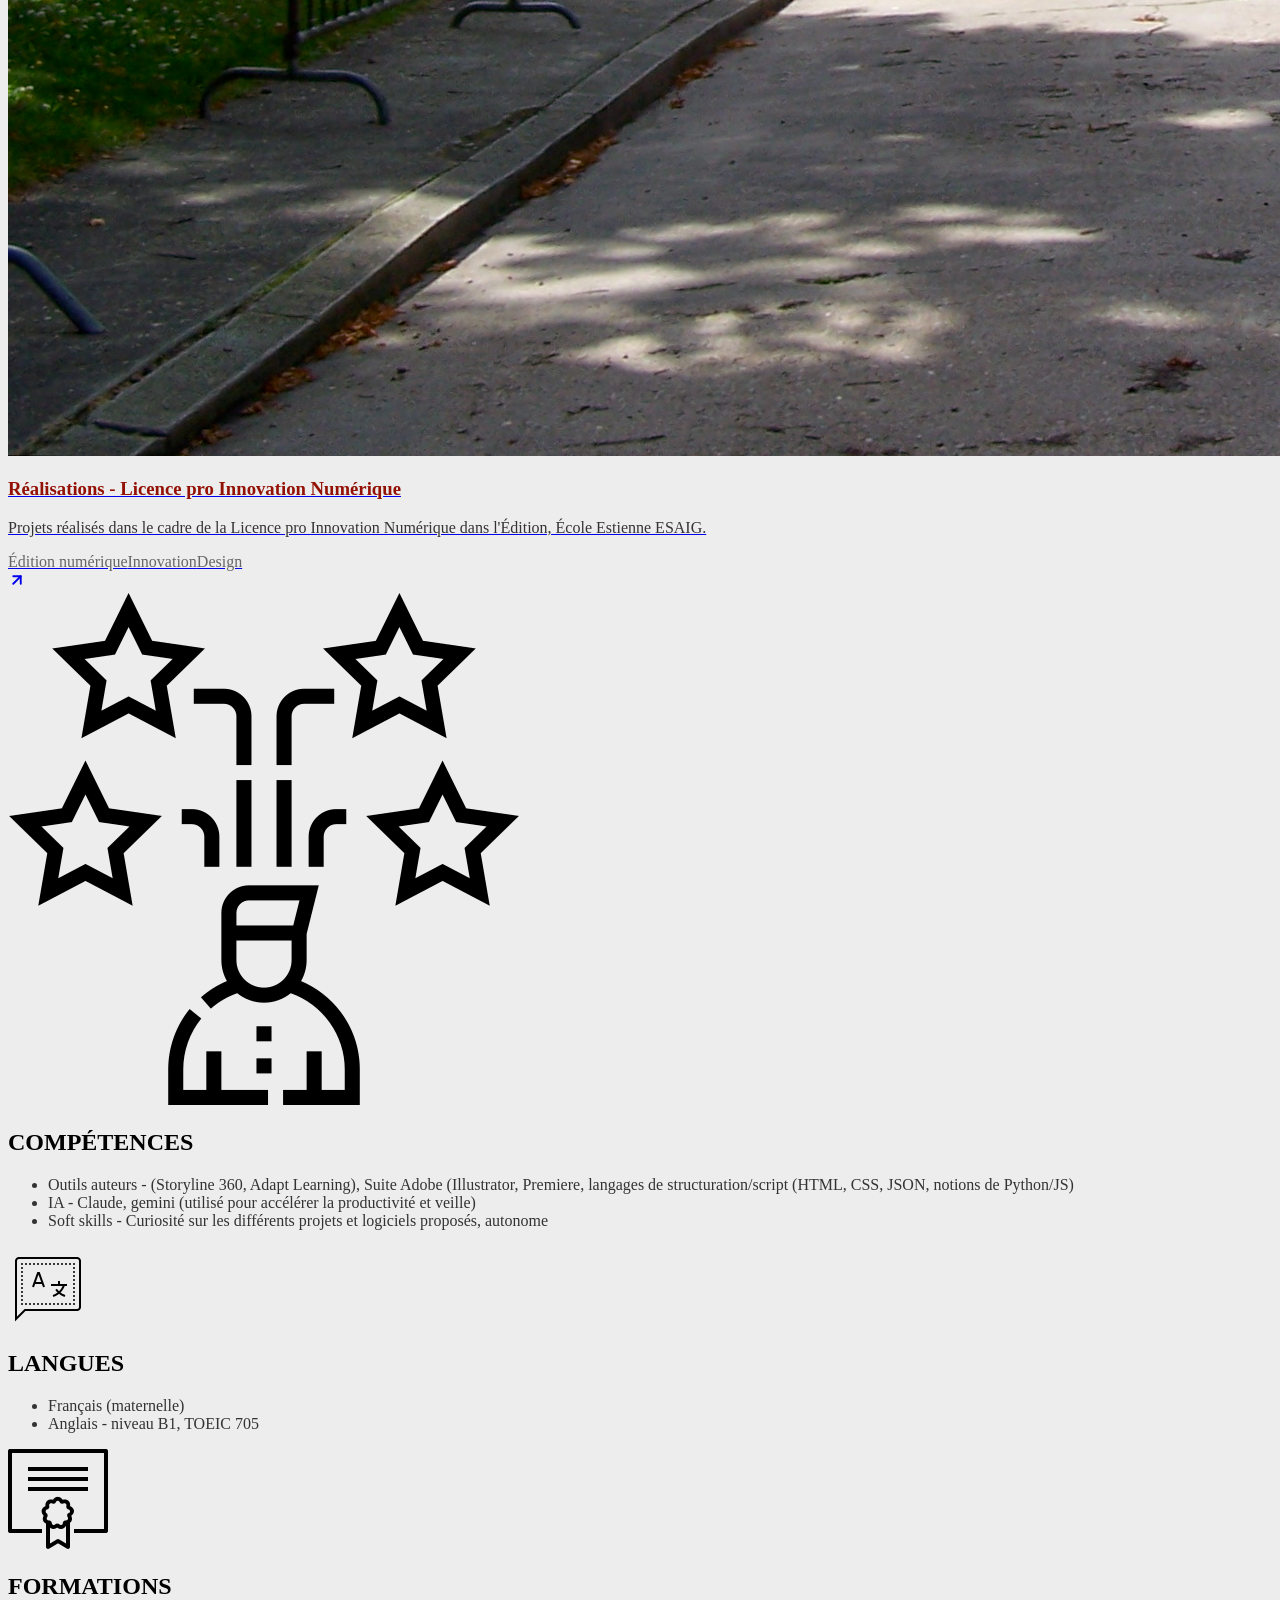
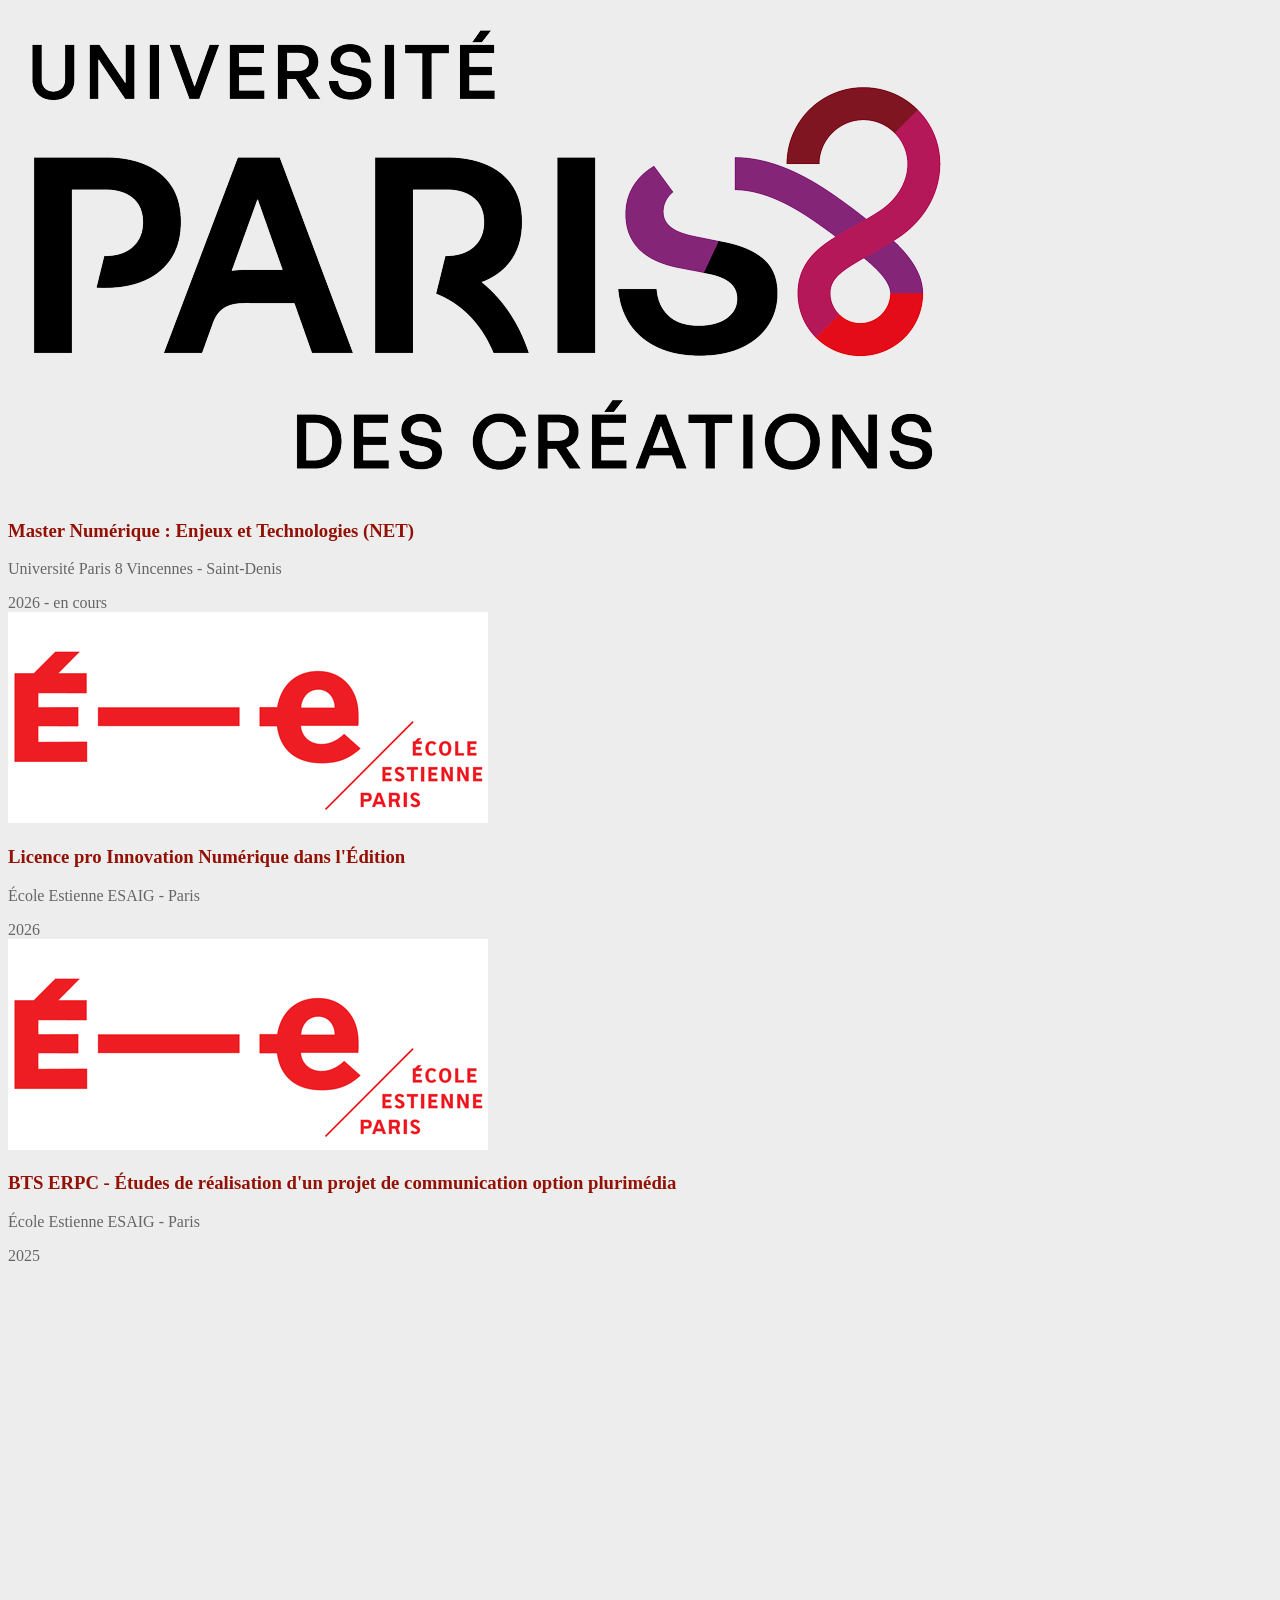
==== commit 7ad3834e: "Update index.html" ====
--- a/index.html
+++ b/index.html
@@ -142,7 +142,7 @@
 <img class="w-6 h-6 object-contain" alt="Icône expérience" src="images/icons_exp_pro.png">
 <h2 class="text-xl font-bold uppercase tracking-wide text-azure">EXPÉRIENCE PROFESSIONNELLE</h2>
 </div>
-<div class="flex flex-col gap-4"><article class="bg-white border border-gray-200 rounded-none p-6 shadow-sm hover:shadow-md transition-shadow"><div class="flex justify-between items-start mb-4"><div class="flex items-center gap-4"><img class="w-10 h-10 rounded-none object-contain" alt="Logo Ministère de l'Intérieur" src="images/Logo_du_Ministere_de_l'Interieur_(2020).svg"><div><h3 class="font-bold text-lg" style="color: rgb(147, 16, 4); font-weight: bold;">CONCEPTEUR PEDAGOGIQUE E-LEARNING</h3><p class="text-gray-500 text-sm" style="color: rgb(102, 102, 102);">Ministère de l'Intérieur (Sous-direction du Recrutement et de la Formation)</p></div></div><span class="bg-surface text-gray-600 px-3 py-1 rounded-none text-sm font-medium" style="color: rgb(102, 102, 102);">2025-26</span></div><ul class="text-gray-700 text-sm space-y-2 list-none pl-1" style="color: rgb(51, 51, 51);"><li class="">• Conception de modules e-learning et rédaction de storyboards e-learning.</li><li class="">• Création de modules sur Storyline 360 (respect charte État &amp; normes RGAA).</li><li class="">• Paramétrage et mise en ligne du module sur LMS (fiche formation, recettage, quiz d'évaluation).</li><li class="">• • Participation à la phase d'exploration d'un projet d'automatisation de production (prototype de script pour la conversion de storyboards en JSON/XML).</li></ul></article><article class="bg-white border border-gray-200 rounded-none p-6 shadow-sm hover:shadow-md transition-shadow"><div class="flex justify-between items-start mb-4"><div class="flex items-center gap-4"><img class="w-10 h-10 rounded-none object-contain" alt="Logo Espace 93" src="images/logo_espace_93.png"><div><h3 class="font-bold text-lg" style="color: rgb(147, 16, 4); font-weight: bold;">ASSISTANT SUPPORTS DE COMMUNICATION</h3><p class="text-gray-500 text-sm" style="color: rgb(102, 102, 102);">Espace 93 - Salle de spectacle, 8 semaines</p></div></div><span class="bg-surface text-gray-600 px-3 py-1 rounded-none text-sm font-medium" style="color: rgb(102, 102, 102);">2024</span></div><ul class="text-gray-700 text-sm space-y-2 list-none pl-1" style="color: rgb(51, 51, 51);"><li class="">• Production graphique flyer, vidéo, affiches et déclinaisons visuels pour les réseaux sociaux et site web en accord avec la charte graphique</li><li class="">• Suivi et contrôle qualité sur les Produits imprimés</li><li class="">• Rédaction et intégration de contenus pour le site internet</li></ul></article><article class="bg-white border border-gray-200 rounded-none p-6 shadow-sm hover:shadow-md transition-shadow"><div class="flex justify-between items-start mb-4"><div class="flex items-center gap-4"><img class="w-10 h-10 rounded-none object-contain" alt="Logo McDonald's" src="images/Logo_macdonald.png"><div><h3 class="font-bold text-lg" style="color: rgb(147, 16, 4); font-weight: bold;">ÉQUIPIER POLYVALENT</h3><p class="text-gray-500 text-sm" style="color: rgb(102, 102, 102);">McDonald's</p></div></div><span class="bg-surface text-gray-600 px-3 py-1 rounded-none text-sm font-medium" style="color: rgb(102, 102, 102);">2025-...</span></div><ul class="text-gray-700 text-sm space-y-2 list-none pl-1" style="color: rgb(51, 51, 51);"><li class="">• Service, préparation, entretien</li><li class="">• Travail en équipe et rythme soutenu</li></ul></article></div>
+<div class="flex flex-col gap-4"><article class="bg-white border border-gray-200 rounded-none p-6 shadow-sm hover:shadow-md transition-shadow"><div class="flex justify-between items-start mb-4"><div class="flex items-center gap-4"><img class="w-10 h-10 rounded-none object-contain" alt="Logo Ministère de l'Intérieur" src="images/Logo_du_Ministere_de_l'Interieur_(2020).svg"><div><h3 class="font-bold text-lg" style="color: rgb(147, 16, 4); font-weight: bold;">CONCEPTEUR PEDAGOGIQUE E-LEARNING</h3><p class="text-gray-500 text-sm" style="color: rgb(102, 102, 102);">Ministère de l'Intérieur (Sous-direction du Recrutement et de la Formation)</p></div></div><span class="bg-surface text-gray-600 px-3 py-1 rounded-none text-sm font-medium" style="color: rgb(102, 102, 102);">2025-26</span></div><ul class="text-gray-700 text-sm space-y-2 list-none pl-1" style="color: rgb(51, 51, 51);"><li class="">• Conception de modules e-learning et rédaction de storyboards e-learning.</li><li class="">• Création de modules sur Storyline 360 (respect charte État &amp; normes RGAA).</li><li class="">• Paramétrage et mise en ligne du module sur LMS (fiche formation, recettage, quiz d'évaluation).</li><li class="">• Participation à la phase d'exploration d'un projet d'automatisation de production (prototype de script pour la conversion de storyboards en JSON/XML).</li></ul></article><article class="bg-white border border-gray-200 rounded-none p-6 shadow-sm hover:shadow-md transition-shadow"><div class="flex justify-between items-start mb-4"><div class="flex items-center gap-4"><img class="w-10 h-10 rounded-none object-contain" alt="Logo Espace 93" src="images/logo_espace_93.png"><div><h3 class="font-bold text-lg" style="color: rgb(147, 16, 4); font-weight: bold;">ASSISTANT SUPPORTS DE COMMUNICATION</h3><p class="text-gray-500 text-sm" style="color: rgb(102, 102, 102);">Espace 93 - Salle de spectacle, 8 semaines</p></div></div><span class="bg-surface text-gray-600 px-3 py-1 rounded-none text-sm font-medium" style="color: rgb(102, 102, 102);">2024</span></div><ul class="text-gray-700 text-sm space-y-2 list-none pl-1" style="color: rgb(51, 51, 51);"><li class="">• Production graphique flyer, vidéo, affiches et déclinaisons visuels pour les réseaux sociaux et site web en accord avec la charte graphique</li><li class="">• Suivi et contrôle qualité sur les Produits imprimés</li><li class="">• Rédaction et intégration de contenus pour le site internet</li></ul></article><article class="bg-white border border-gray-200 rounded-none p-6 shadow-sm hover:shadow-md transition-shadow"><div class="flex justify-between items-start mb-4"><div class="flex items-center gap-4"><img class="w-10 h-10 rounded-none object-contain" alt="Logo McDonald's" src="images/Logo_macdonald.png"><div><h3 class="font-bold text-lg" style="color: rgb(147, 16, 4); font-weight: bold;">ÉQUIPIER POLYVALENT</h3><p class="text-gray-500 text-sm" style="color: rgb(102, 102, 102);">McDonald's</p></div></div><span class="bg-surface text-gray-600 px-3 py-1 rounded-none text-sm font-medium" style="color: rgb(102, 102, 102);">2025-...</span></div><ul class="text-gray-700 text-sm space-y-2 list-none pl-1" style="color: rgb(51, 51, 51);"><li class="">• Service, préparation, entretien</li><li class="">• Travail en équipe et rythme soutenu</li></ul></article></div>
 </section>
 <!-- Portfolio Section -->
 <section data-purpose="portfolio" id="portfolio" class="flex flex-col gap-6"><div class="flex items-center gap-3 mb-6"><img class="w-6 h-6 object-contain" alt="Icône portfolio" src="images/icone_portfolio.png"><h2 class="text-xl font-bold uppercase tracking-wide text-azure">PORTFOLIO</h2></div><div class="grid grid-cols-1 md:grid-cols-2 gap-0">
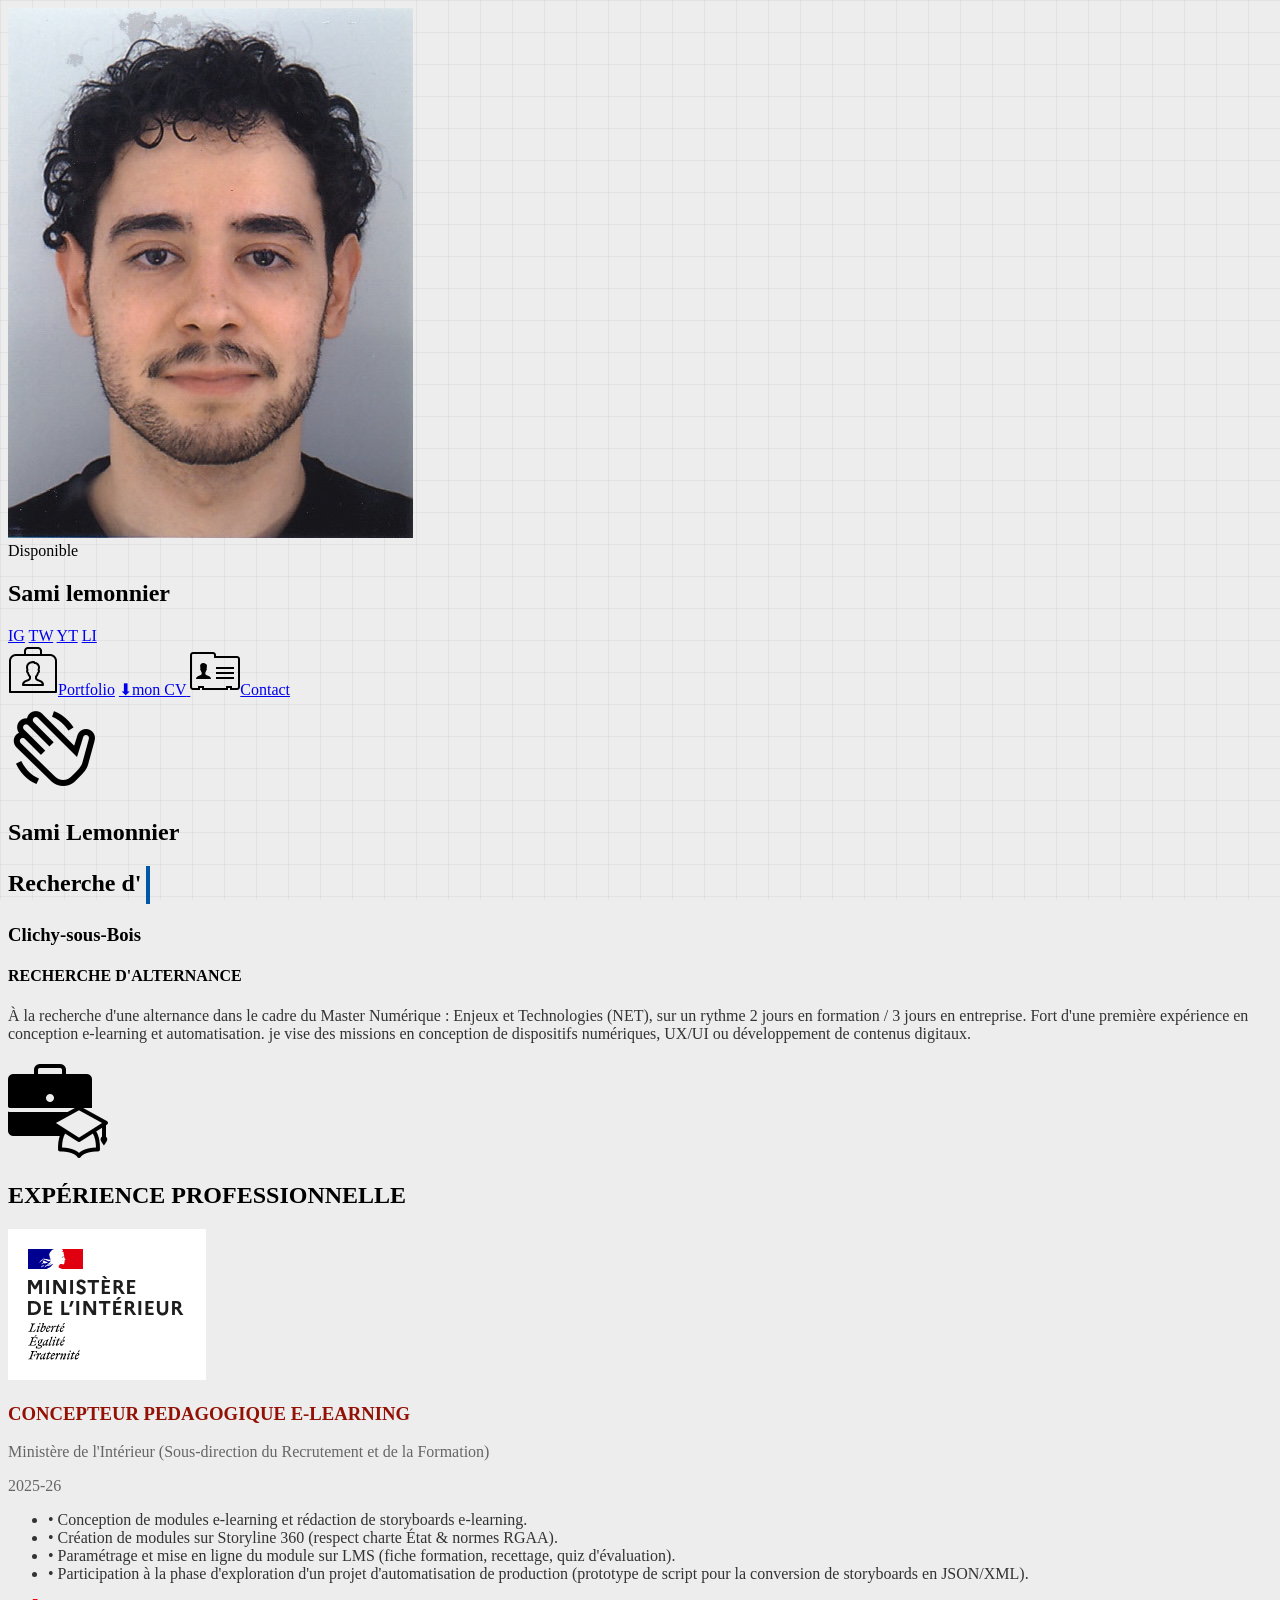
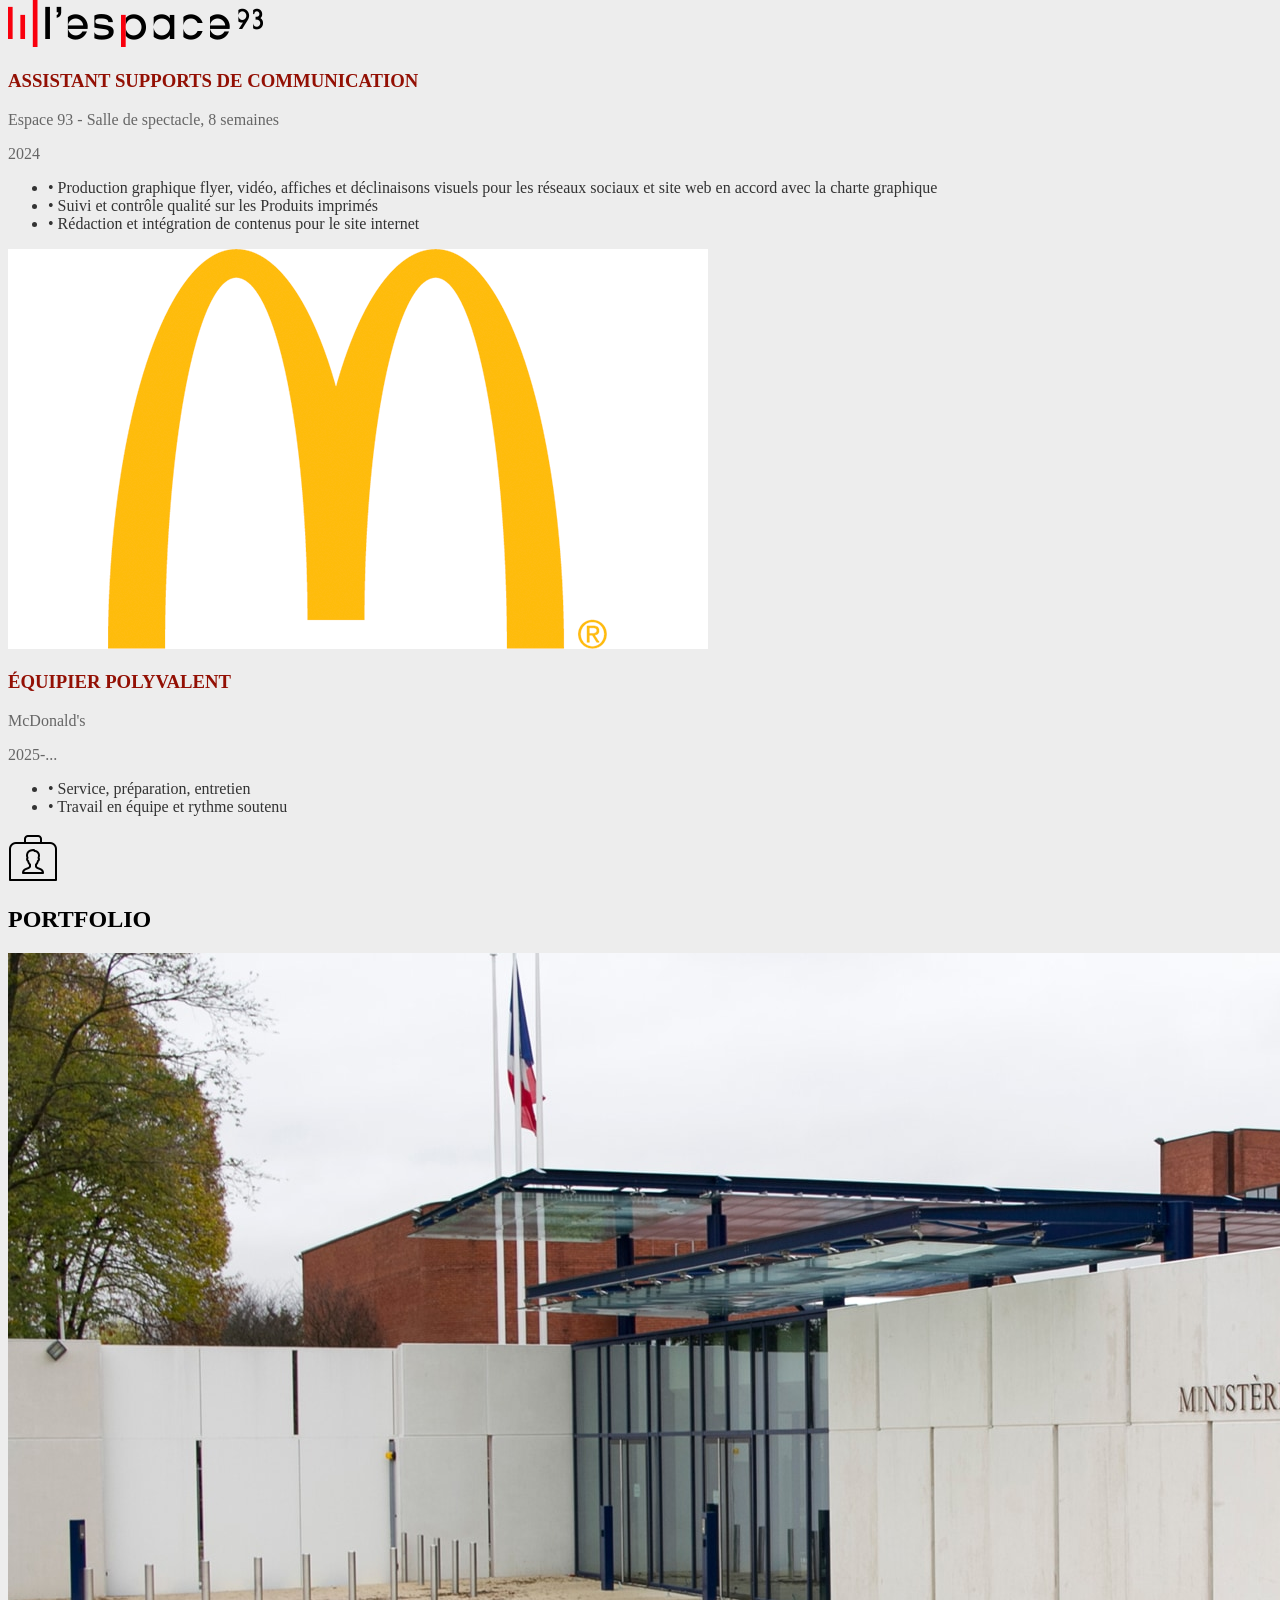
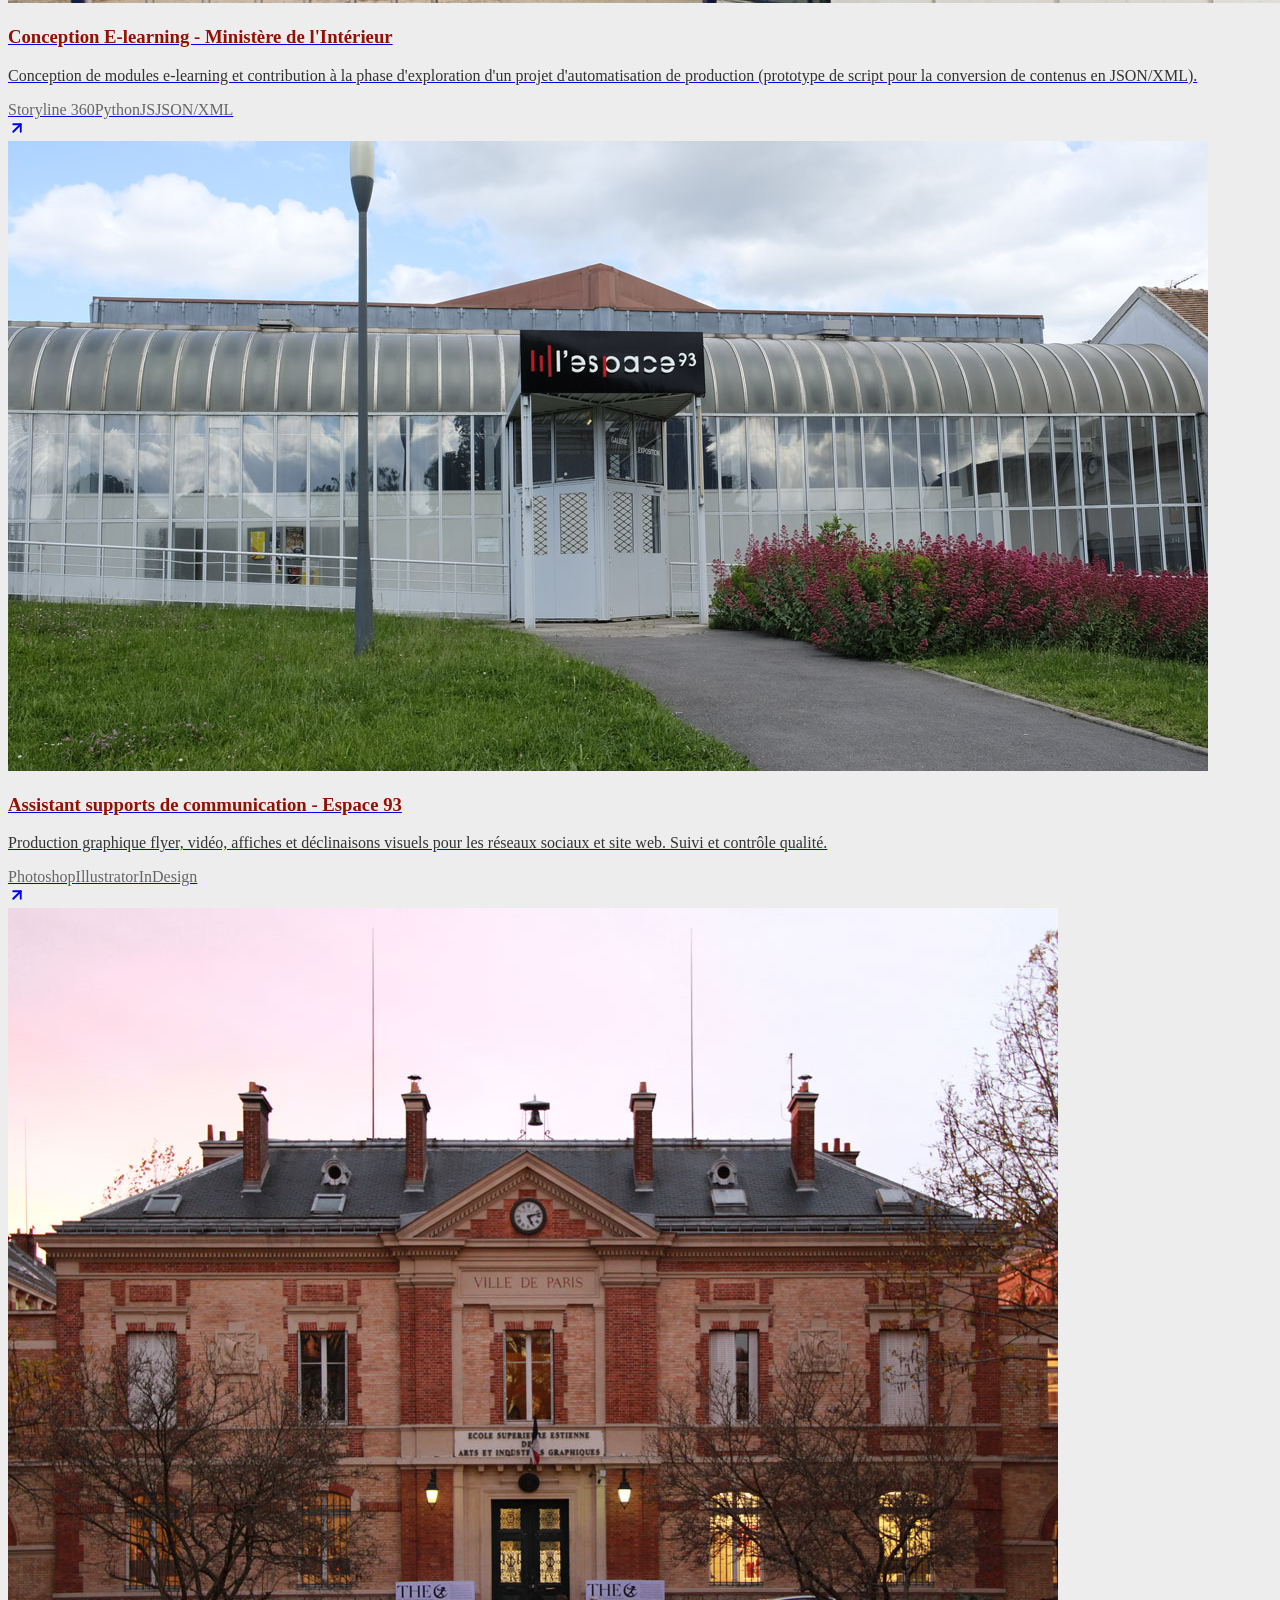
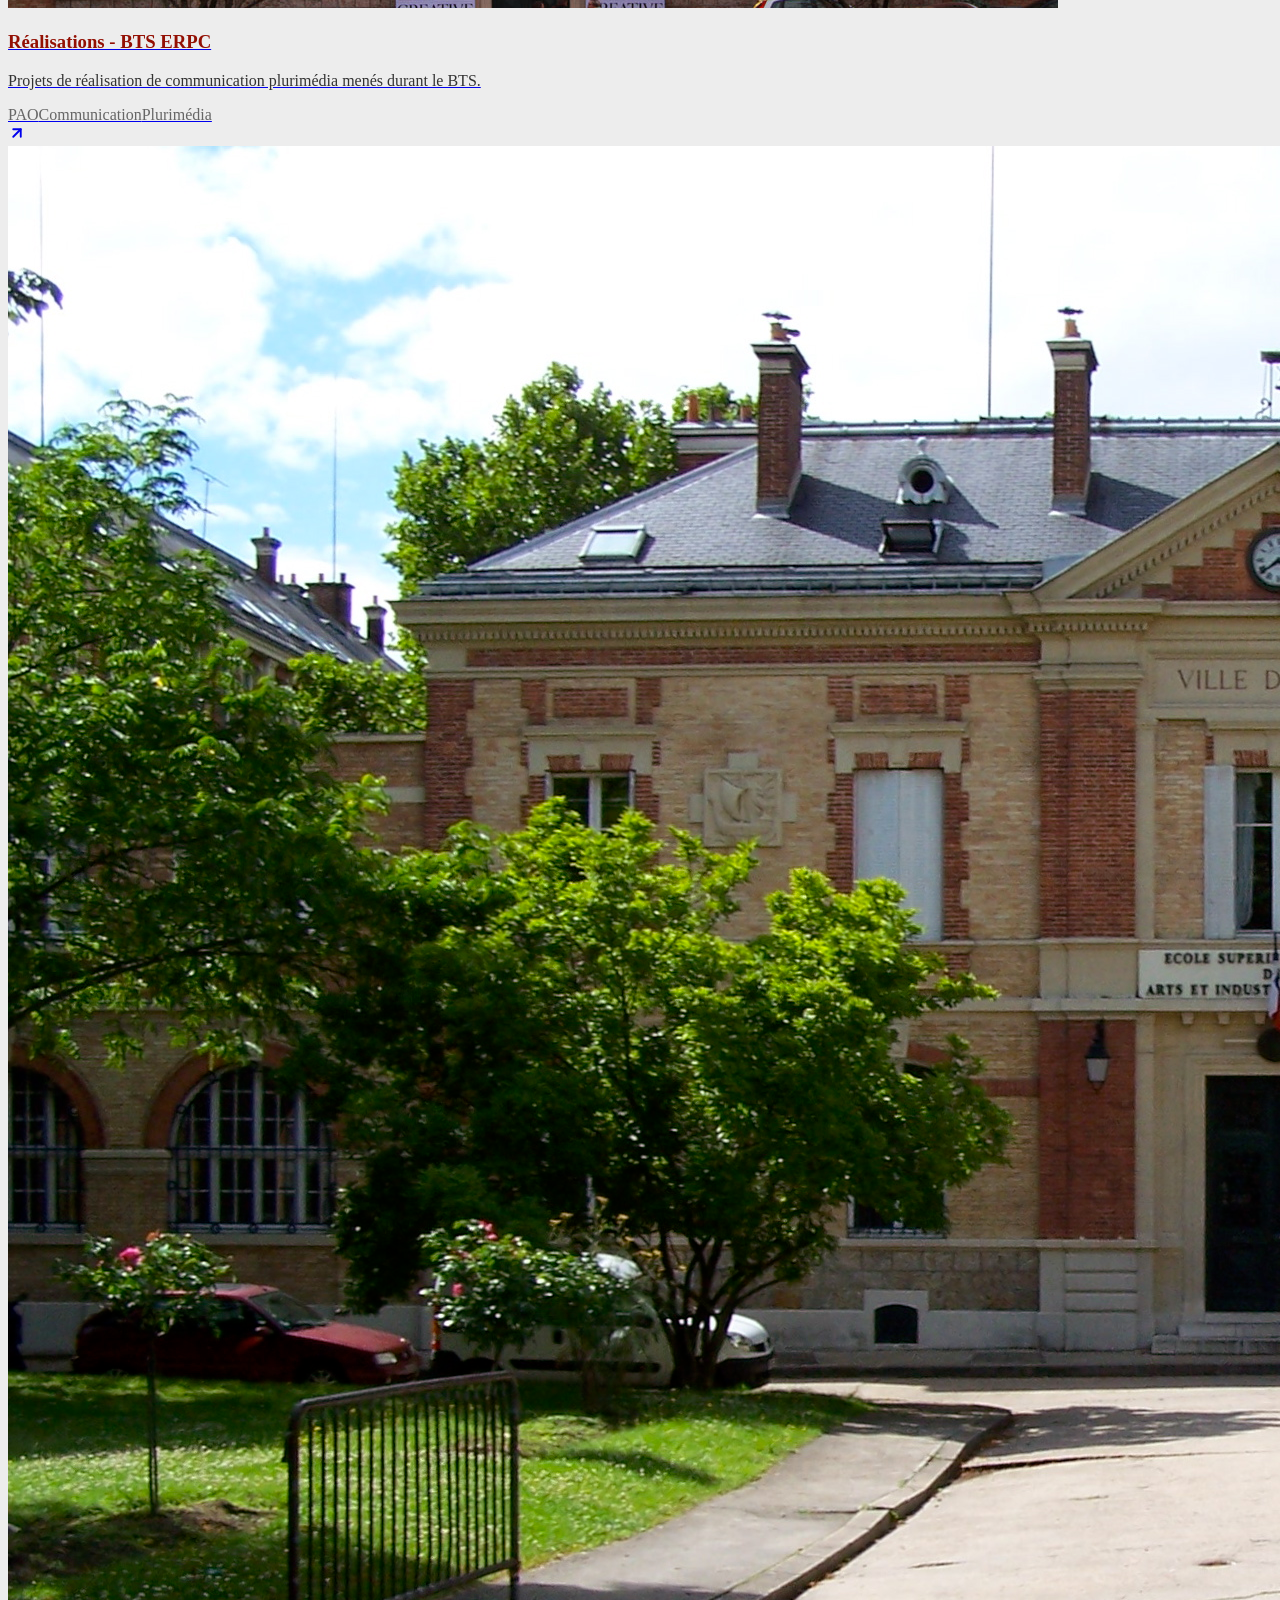
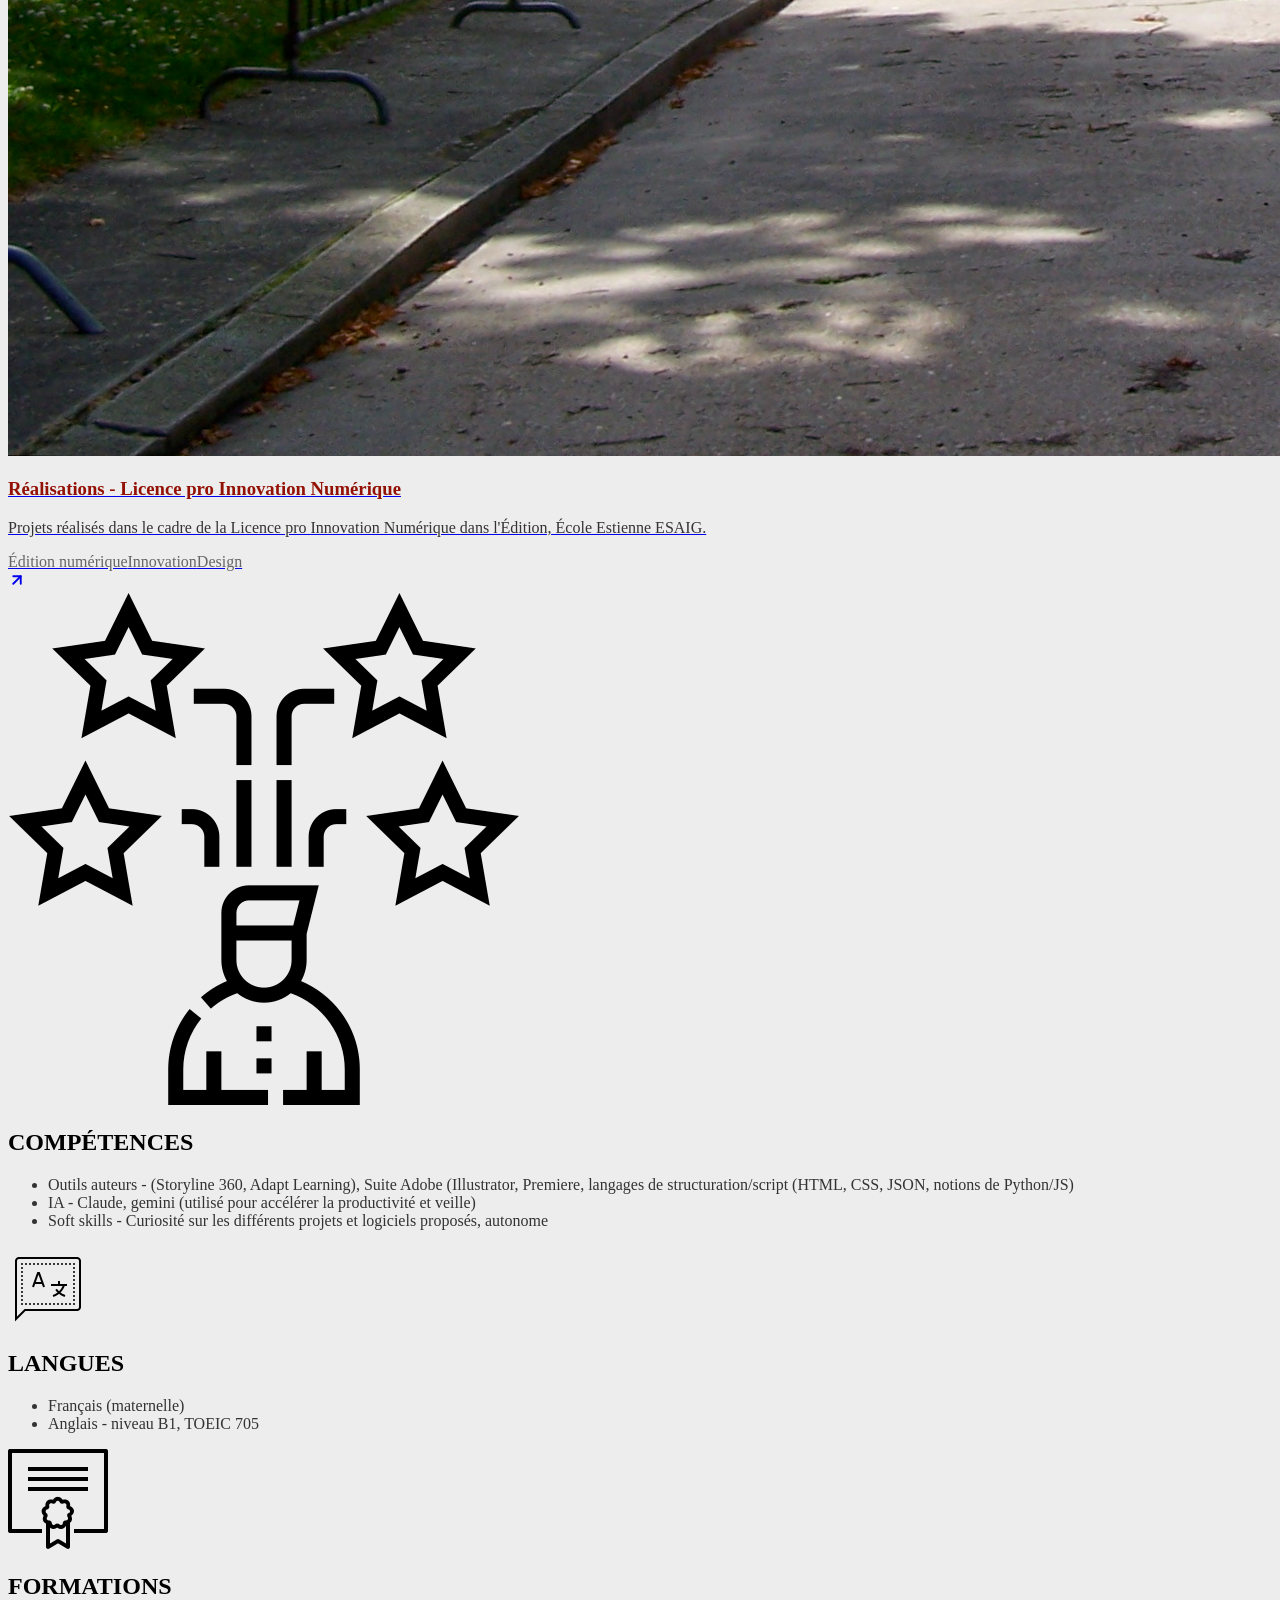
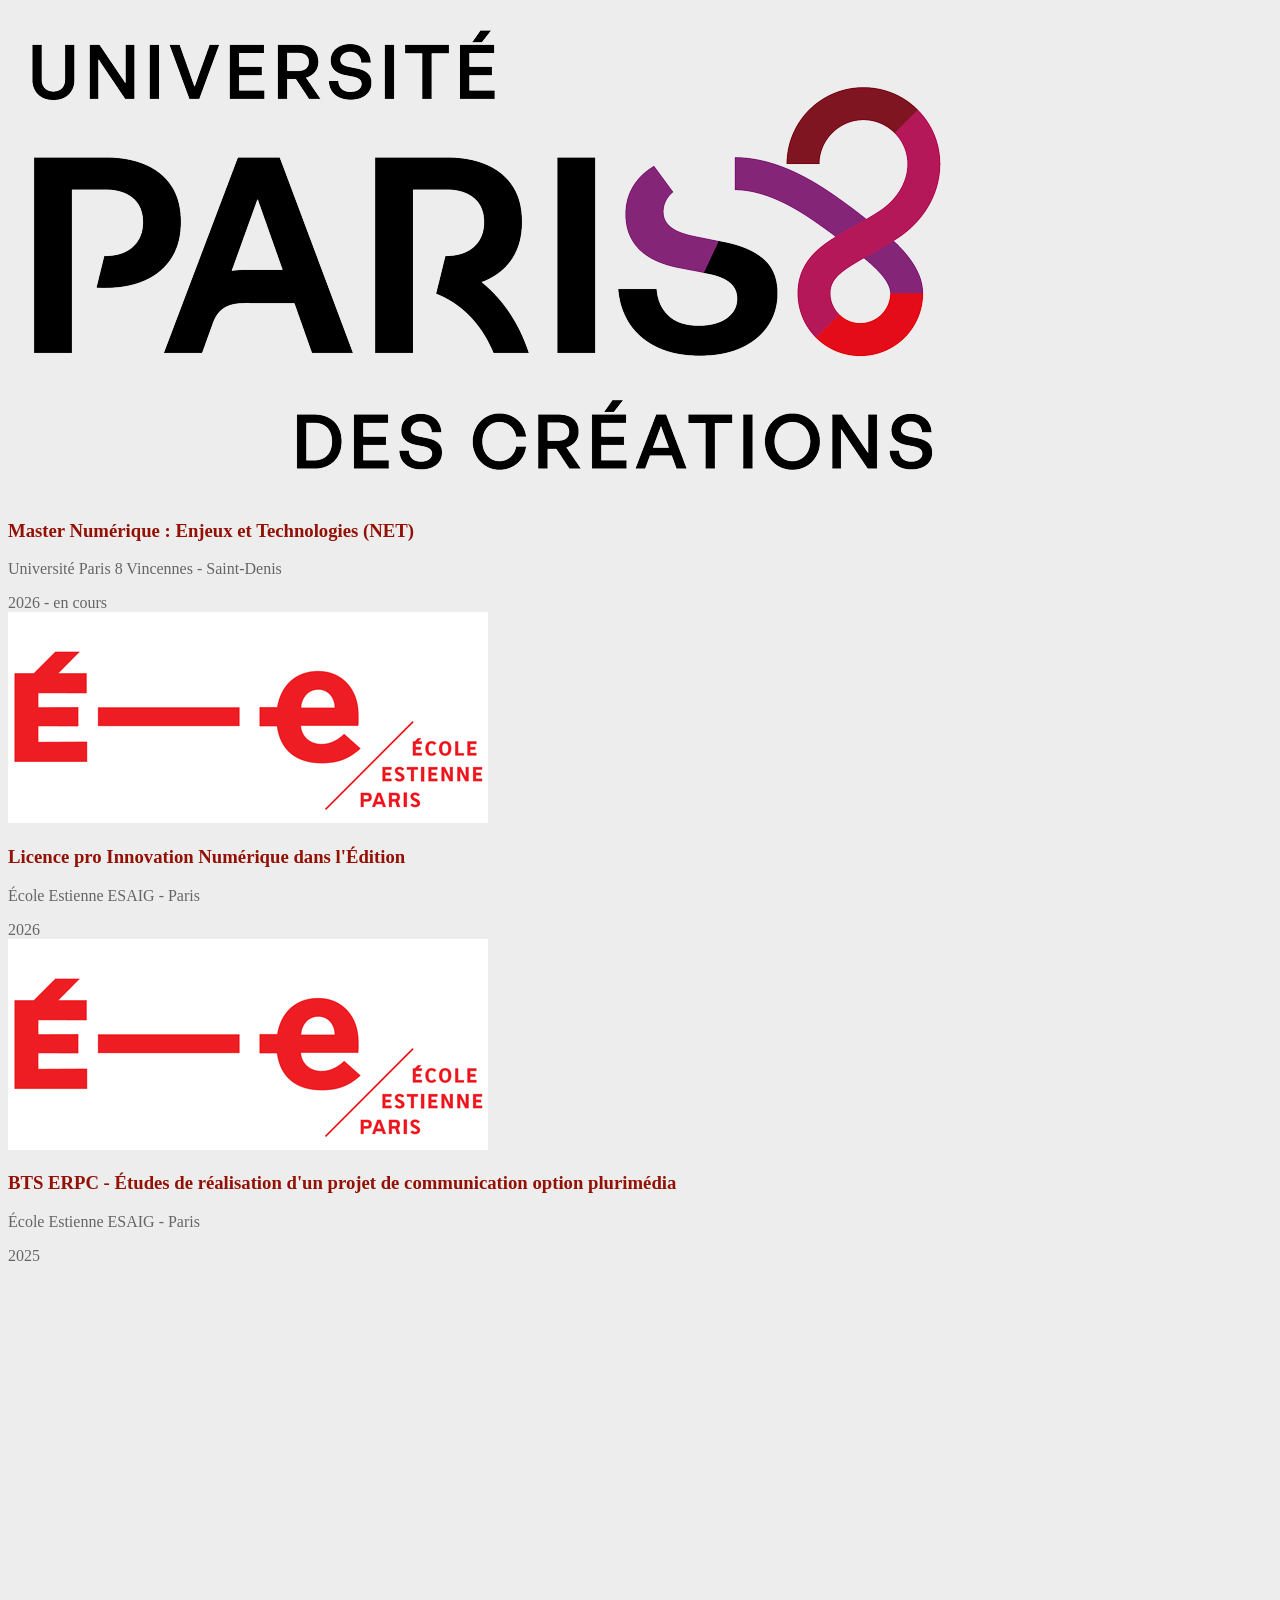
==== commit cad71279: "Update index.html" ====
--- a/index.html
+++ b/index.html
@@ -180,7 +180,7 @@
 <img class="w-6 h-6 object-contain" alt="Icône logiciels" src="images/icon-logiciels.png">
 <h2 class="text-xl font-bold uppercase tracking-wide text-azure">Logiciels</h2>
 </div>
-<div class="grid grid-cols-1 sm:grid-cols-2 lg:grid-cols-3 gap-4"><div class="bg-white border border-gray-200 rounded-none p-4 flex items-center gap-4 shadow-sm"><img class="w-12 h-12 rounded-none object-contain" alt="Logo InDesign" src="images/InDesign-icon.svg"><div><h4 class="font-bold text-sm">InDesign</h4></div></div><div class="bg-white border border-gray-200 rounded-none p-4 flex items-center gap-4 shadow-sm"><img class="w-12 h-12 rounded-none object-contain" alt="Logo Photoshop" src="images/Adobe_Photoshop_con.svg"><div><h4 class="font-bold text-sm">Photoshop</h4></div></div><div class="bg-white border border-gray-200 rounded-none p-4 flex items-center gap-4 shadow-sm"><img class="w-12 h-12 rounded-none object-contain" alt="Logo Excel" src="images/Microsoft_Office_Excel-logo.svg"><div><h4 class="font-bold text-sm">Excel</h4></div></div><div class="bg-white border border-gray-200 rounded-none p-4 flex items-center gap-4 shadow-sm"><img class="w-12 h-12 rounded-none object-contain" alt="Logo Acrobat pro" src="images/Adobe_Acrobat_DC_logo_2020.svg"><div><h4 class="font-bold text-sm">Acrobat pro</h4></div></div><div class="bg-white border border-gray-200 rounded-none p-4 flex items-center gap-4 shadow-sm"><img class="w-12 h-12 rounded-none object-contain" alt="Logo Illustrator" src="images/Adobe_Illustrator_CC_icon.svg"><div><h4 class="font-bold text-sm">Illustrator</h4></div></div><div class="bg-white border border-gray-200 rounded-none p-4 flex items-center gap-4 shadow-sm"><img class="w-12 h-12 rounded-none object-contain" alt="Logo Premiere pro" src="images/Adobe_Premiere_Pro_CC_icon.svg"><div><h4 class="font-bold text-sm">Premiere pro</h4></div></div><div class="bg-white border border-gray-200 rounded-none p-4 flex items-center gap-4 shadow-sm"><img class="w-12 h-12 rounded-none object-contain" alt="Logo Visual Studio Code" src="images/Visual_Studio_Code_1.35_icon.svg"><div><h4 class="font-bold text-sm">Visual Code</h4></div></div><div class="bg-white border border-gray-200 rounded-none p-4 flex items-center gap-4 shadow-sm"><img class="w-12 h-12 rounded-none object-contain" alt="Logo WordPress" src="images/WordPress-logotype-wmark.png"><div><h4 class="font-bold text-sm">WordPress</h4></div></div><div class="bg-white border border-gray-200 rounded-none p-4 flex items-center gap-4 shadow-sm"><img class="w-12 h-12 rounded-none object-contain" alt="Logo Storyline" src="images/logo-Articulate-Storyline.svg"><div><h4 class="font-bold text-sm">Storyline</h4></div></div><div class="bg-white border border-gray-200 rounded-none p-4 flex items-center gap-4 shadow-sm"><img class="w-12 h-12 rounded-none object-contain" alt="Logo Figma" src="images/Figma-logo.svg"><div><h4 class="font-bold text-sm">Figma</h4></div></div></div>
+<div class="grid grid-cols-1 sm:grid-cols-2 lg:grid-cols-3 gap-4"><div class="bg-white border border-gray-200 rounded-none p-4 flex items-center gap-4 shadow-sm"><img class="w-12 h-12 rounded-none object-contain" alt="Logo InDesign" src="images/InDesign-icon.svg"><div><h4 class="font-bold text-sm">InDesign</h4></div></div><div class="bg-white border border-gray-200 rounded-none p-4 flex items-center gap-4 shadow-sm"><img class="w-12 h-12 rounded-none object-contain" alt="Logo Photoshop" src="images/Adobe_Photoshop_con.svg"><div><h4 class="font-bold text-sm">Photoshop</h4></div></div><div class="bg-white border border-gray-200 rounded-none p-4 flex items-center gap-4 shadow-sm"><img class="w-12 h-12 rounded-none object-contain" alt="Logo Excel" src="images/Microsoft_Office_Excel-logo.svg"><div><h4 class="font-bold text-sm">Excel</h4></div></div><div class="bg-white border border-gray-200 rounded-none p-4 flex items-center gap-4 shadow-sm"><img class="w-12 h-12 rounded-none object-contain" alt="Logo Illustrator" src="images/Adobe_Illustrator_CC_icon.svg"><div><h4 class="font-bold text-sm">Illustrator</h4></div></div><div class="bg-white border border-gray-200 rounded-none p-4 flex items-center gap-4 shadow-sm"><img class="w-12 h-12 rounded-none object-contain" alt="Logo Premiere pro" src="images/Adobe_Premiere_Pro_CC_icon.svg"><div><h4 class="font-bold text-sm">Premiere pro</h4></div></div><div class="bg-white border border-gray-200 rounded-none p-4 flex items-center gap-4 shadow-sm"><img class="w-12 h-12 rounded-none object-contain" alt="Logo Visual Studio Code" src="images/Visual_Studio_Code_1.35_icon.svg"><div><h4 class="font-bold text-sm">Visual Code</h4></div></div><div class="bg-white border border-gray-200 rounded-none p-4 flex items-center gap-4 shadow-sm"><img class="w-12 h-12 rounded-none object-contain" alt="Logo WordPress" src="images/WordPress-logotype-wmark.png"><div><h4 class="font-bold text-sm">WordPress</h4></div></div><div class="bg-white border border-gray-200 rounded-none p-4 flex items-center gap-4 shadow-sm"><img class="w-12 h-12 rounded-none object-contain" alt="Logo Storyline" src="images/logo-Articulate-Storyline.svg"><div><h4 class="font-bold text-sm">Storyline</h4></div></div></div>
 </section>
 <section data-purpose="interests" class="reveal"><div class="flex items-center gap-3 mb-6"><img class="w-6 h-6 object-contain" alt="Icône portfolio" src="images/passe-temps.png"><h2 class="text-xl font-bold uppercase tracking-wide text-azure">CENTRES D'INTÉRÊTS</h2></div><p class="text-gray-700 text-sm" style="color: rgb(51, 51, 51);"><span class="interest-hover cursor-pointer underline decoration-dotted" data-gallery="cinema">Cinéma</span>, <span class="interest-hover cursor-pointer underline decoration-dotted" data-gallery="jeux">Jeux vidéo</span>, <span class="interest-hover cursor-pointer underline decoration-dotted" data-gallery="culture">Culture populaire</span></p>
 
